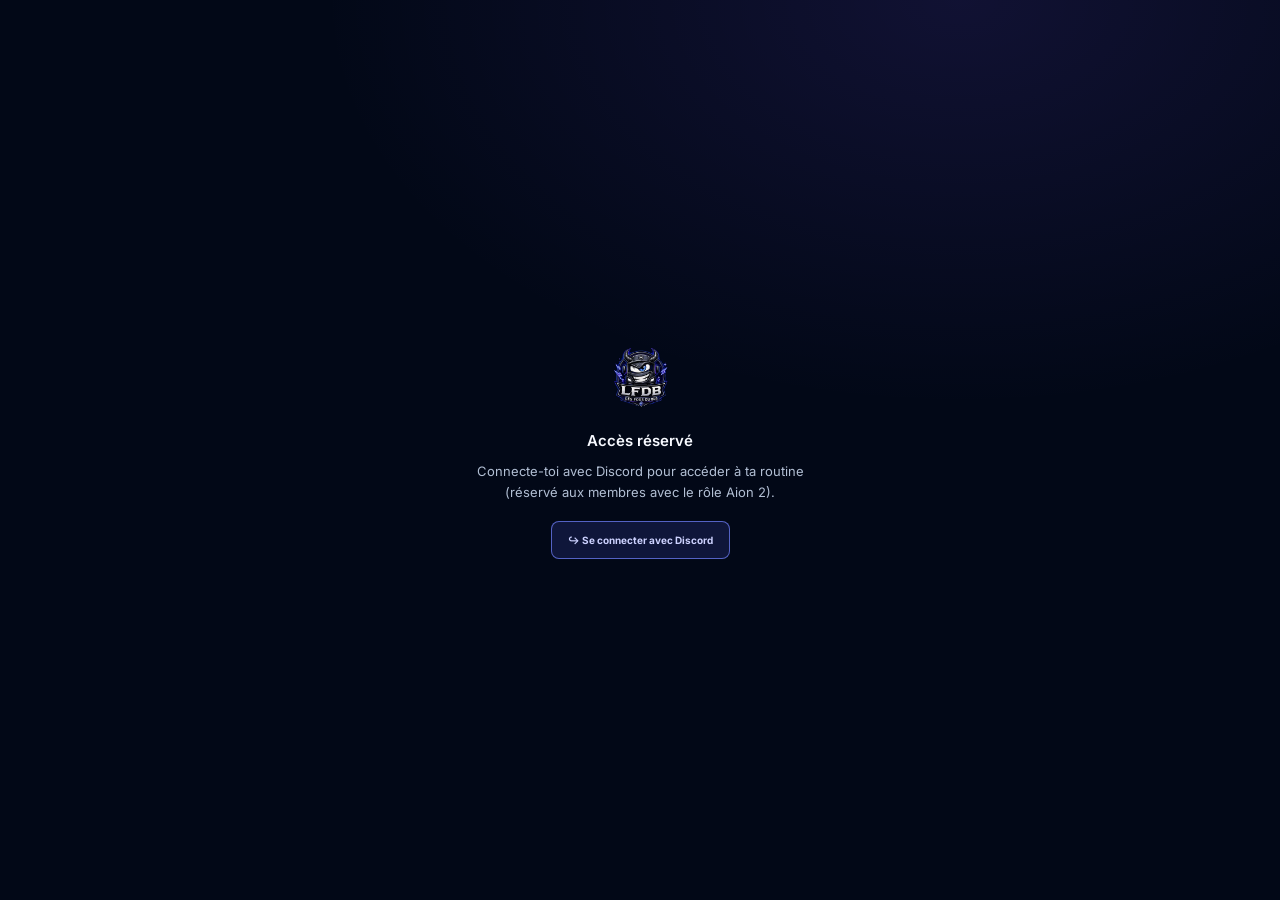
==== abyss-boss.html @ 4e8845ba "Nouvelle page dediee Abyss Boss (minuteurs Reshanta, meme identite visuelle et portail d acces)" ====
<!doctype html>
<html lang="fr">
<head>
<meta charset="utf-8">
<meta name="viewport" content="width=device-width,initial-scale=1">
<title>Abyss Boss — Les Fous du Bus</title>
<link rel="icon" href="./logo.webp">
<link rel="preconnect" href="https://fonts.googleapis.com">
<link rel="preconnect" href="https://fonts.gstatic.com" crossorigin>
<link href="https://fonts.googleapis.com/css2?family=Cinzel:wght@500;600;700&family=Inter:wght@400;500;600;700&family=JetBrains+Mono:wght@500;600&display=swap" rel="stylesheet">
<style>
:root{--bg:#020817;--panel:#07152a;--panel2:#091a32;--line:rgba(82,126,194,.29);--blue:#168bff;--cyan:#13d7ff;--violet:#7c56ff;--green:#00dca3;--red:#ff4d67;--gold:#f5b84b;--text:#f3f6ff;--muted:#96a5c2}
*{box-sizing:border-box}html,body{margin:0;min-height:100%;background:var(--bg);color:var(--text);font-family:Inter,Arial,sans-serif}button{font:inherit;color:inherit}button,a{transition:.16s ease}body{background:radial-gradient(760px 500px at 2% 36%,rgba(102,46,255,.15),transparent 70%),radial-gradient(760px 500px at 98% 36%,rgba(0,177,255,.12),transparent 70%),#020817}body:before{content:"";position:fixed;inset:70px 0 auto;height:500px;pointer-events:none;background:linear-gradient(180deg,rgba(2,8,23,.12),#020817 96%);z-index:0}.topbar{height:70px;position:sticky;top:0;z-index:50;display:flex;align-items:center;padding:0 34px;background:rgba(3,10,23,.96);border-bottom:1px solid rgba(63,113,191,.28);box-shadow:0 12px 34px rgba(0,0,0,.18);backdrop-filter:blur(15px)}.top-brand{display:flex;align-items:center;gap:10px;margin-right:36px;text-decoration:none;color:#fff}.top-brand img{width:54px;height:54px;object-fit:contain;filter:drop-shadow(0 0 10px rgba(19,215,255,.2))}.nav{height:100%;display:flex;align-items:center;gap:5px}.nav a{height:100%;padding:0 17px;display:flex;align-items:center;gap:9px;color:#9eabc2;text-decoration:none;font-size:13px;border-bottom:2px solid transparent}.nav a:hover{color:#fff;background:rgba(22,139,255,.05)}.nav a.active{color:#fff;border-bottom-color:var(--cyan);background:linear-gradient(180deg,transparent,rgba(22,139,255,.1))}.nav-right{margin-left:auto;display:flex;align-items:center;gap:10px}.top-btn{height:36px;padding:0 13px;border:1px solid rgba(82,126,194,.35);border-radius:7px;background:#071326;color:#cbd6e8;text-decoration:none;display:inline-flex;align-items:center;gap:7px;font-size:11px}.top-btn:hover{color:#fff;border-color:rgba(22,139,255,.7)}.top-btn.login{color:#45bfff;border-color:#168bff}.lang{font-size:11px;color:#8996ae;padding-left:8px}.lang b{color:#fff}.page{position:relative;z-index:1;width:min(1125px,calc(100% - 28px));margin:0 auto;padding:10px 0 38px}.hero{text-align:center;padding:0 0 10px}.hero img{width:100px;height:100px;object-fit:contain;display:block;margin:0 auto 0;filter:drop-shadow(0 0 18px rgba(19,215,255,.18))}.hero h1{font:600 clamp(27px,3.2vw,43px)/1.08 Cinzel,serif;letter-spacing:.035em;margin:0;color:#f8f8fb;text-shadow:0 0 24px rgba(48,120,255,.18)}.date{margin-top:14px;color:#27baff;font-size:12px}.tabs{width:min(825px,100%);margin:0 auto 9px;display:grid;grid-template-columns:1fr 1fr;gap:6px}.tab{position:relative;height:50px;border:1px solid var(--line);border-radius:8px 8px 0 0;background:rgba(7,20,43,.78);font:600 14px Cinzel,serif;cursor:pointer}.tab:hover{border-color:rgba(65,151,255,.65)}.tab.active{background:linear-gradient(180deg,rgba(23,108,255,.3),rgba(7,26,57,.88));border-color:rgba(37,129,255,.72);box-shadow:inset 0 -3px 0 var(--cyan),0 0 18px rgba(22,139,255,.12)}.reset-badge{position:absolute;right:84px;top:13px;padding:5px 10px;border:1px solid rgba(82,126,194,.28);border-radius:6px;background:rgba(4,15,34,.58);color:#a8b6cc;font:500 8px JetBrains Mono,monospace}.card{background:linear-gradient(180deg,rgba(7,20,43,.96),rgba(4,14,31,.98));border:1px solid var(--line);border-radius:9px;box-shadow:0 10px 28px rgba(0,0,0,.13)}.progress-card{overflow:hidden;margin-bottom:10px}.progress-line{height:45px;display:grid;grid-template-columns:100px 1fr 100px;gap:15px;align-items:center;padding:0 16px;border-bottom:1px solid rgba(255,255,255,.055)}.progress-line strong{font:600 11px Cinzel,serif}.track,.mini-track{height:8px;overflow:hidden;border-radius:999px;background:#0a1a34;border:1px solid rgba(82,126,194,.2)}.fill{height:100%;border-radius:999px;background:linear-gradient(90deg,#176cff,#13d7ff);box-shadow:0 0 12px rgba(19,215,255,.28)}.progress-value{color:#38c7ff;font:600 12px JetBrains Mono,monospace}.catchup{height:36px;width:100%;padding:0 16px;border:0;background:transparent;display:flex;justify-content:space-between;align-items:center;cursor:pointer;font-size:11px}.catchup:hover{background:rgba(22,139,255,.045)}.catchup-list{display:none;padding:0 16px 12px;color:#96a5c2;font-size:10px}.catchup-list.open{display:block}.controls{display:flex;gap:10px;align-items:center;margin-bottom:11px}.chips,.tools{display:flex;gap:7px;flex-wrap:wrap}.tools{margin-left:auto}.chip,.tool{height:30px;padding:0 12px;border-radius:6px;border:1px solid rgba(82,126,194,.3);background:#071326;color:#aeb9cf;font-size:10px;cursor:pointer}.chip:hover,.chip.active,.tool:hover,.tool.active{color:#fff;border-color:rgba(22,139,255,.7);background:rgba(22,139,255,.14)}.workspace{display:grid;grid-template-columns:minmax(0,1fr);gap:12px}.maincol{min-width:0}.summary-grid{display:grid;grid-template-columns:1fr 1fr;gap:12px;margin-bottom:10px}.summary{padding:12px 16px;min-height:158px}.card-title{font-size:12px;font-weight:700;margin-bottom:8px}.priority-row{height:29px;border-top:1px solid rgba(255,255,255,.055);display:grid;grid-template-columns:14px 1fr auto;align-items:center;gap:7px;font-size:10px;color:#aeb9cf}.dot{width:8px;height:8px;border-radius:50%;background:var(--c)}.priority-row span:last-child{color:#8493ad}.char-row{display:grid;grid-template-columns:65px 1fr auto;gap:10px;align-items:center;margin:8px 0;font-size:10px}.char-row .mini-track{height:6px}.char-row b{font:500 9px JetBrains Mono,monospace;color:#39bfff}.energy{margin-top:9px;padding-top:8px;border-top:1px solid rgba(255,255,255,.055)}.energy-head{display:flex;justify-content:space-between;font-size:10px}.energy-value{margin-top:4px;display:flex;gap:9px;align-items:center;color:#37c5ff;font:500 9px JetBrains Mono,monospace}.energy-value .mini-track{flex:1}.groups{display:flex;flex-direction:column;gap:8px}.task-card{overflow:hidden}.task-head{height:38px;padding:0 14px;display:grid;grid-template-columns:minmax(0,1fr) repeat(4,55px);align-items:center;border-bottom:1px solid rgba(255,255,255,.055)}.task-head h2{font-size:11px;margin:0}.char-label{text-align:center;color:#8d9ab2;font-size:9px}.task-row{min-height:31px;padding:4px 14px;display:grid;grid-template-columns:minmax(0,1fr) repeat(4,55px);align-items:center}.task-row:hover{background:rgba(22,139,255,.04)}.task-name{font-size:10px;color:#d6deed;white-space:nowrap;overflow:hidden;text-overflow:ellipsis}.check{width:18px;height:18px;margin:auto;border:1px solid #62718d;border-radius:50%;background:#061225;display:grid;place-items:center;cursor:pointer;color:transparent;font-size:11px}.check:hover{border-color:var(--cyan)}.check.checked{color:#00ecb5;border-color:#00dca3;background:rgba(0,220,163,.08);box-shadow:0 0 9px rgba(0,220,163,.13)}.check.na{opacity:.18;pointer-events:none}.advice{height:29px;padding:0 14px;border:0;border-top:1px solid rgba(255,255,255,.05);background:transparent;color:#b6c0d2;font-size:10px;cursor:pointer}.aside{display:block;margin-top:12px;text-align:center}.side-card{padding:13px}.side-card h3{font:600 12px Cinzel,serif;margin:0 0 6px}.side-card p{margin:0 0 11px;color:#8493ad;font-size:10px;line-height:1.55}.side-link{height:34px;width:100%;display:flex;align-items:center;justify-content:center;border:1px solid rgba(22,139,255,.65);border-radius:6px;color:#37bfff;text-decoration:none;font-size:10px}.side-link:hover{background:rgba(22,139,255,.12);color:#fff}.side-icon{width:46px;height:46px;margin-bottom:10px;border-radius:50%;display:grid;place-items:center;font-size:23px;background:rgba(22,139,255,.11);border:1px solid rgba(22,139,255,.25);box-shadow:0 0 18px rgba(22,139,255,.1)}.side-icon.violet{color:#b798ff;background:rgba(124,86,255,.12);border-color:rgba(124,86,255,.28)}.reset{width:min(420px,100%);height:49px;border-radius:7px;border:1px solid rgba(255,77,103,.75);background:rgba(255,77,103,.025);color:#ff4d67;font-weight:600;font-size:11px;cursor:pointer}.reset:hover{background:rgba(255,77,103,.09)}.footer{text-align:center;color:#687794;font-size:10px;margin-top:22px;line-height:1.8}.toast{position:fixed;right:18px;bottom:18px;z-index:100;background:#07162d;border:1px solid rgba(67,148,255,.5);border-radius:8px;padding:10px 14px;font-size:11px;opacity:0;transform:translateY(10px);pointer-events:none}.toast.show{opacity:1;transform:none}.compact .task-row{min-height:25px}.hide-done .task-row.done{display:none}
@media(max-width:900px){.topbar{padding:0 14px}.top-brand span,.nav-right .top-btn:not(.login),.lang{display:none}.top-brand{margin-right:8px}.nav a{padding:0 10px}.workspace{grid-template-columns:1fr}.aside{display:grid;grid-template-columns:1fr 1fr}.reset{grid-column:1/-1}.summary-grid{grid-template-columns:1fr}.reset-badge{display:none}}
@media(max-width:580px){.topbar{height:58px}.top-brand img{width:42px;height:42px}.nav a{font-size:10px;padding:0 7px}.top-btn.login{padding:0 9px}.hero{padding-top:8px}.hero img{width:78px;height:78px}.hero h1{font-size:23px}.tabs{gap:4px}.tab{font-size:11px}.progress-line{grid-template-columns:85px 1fr 72px;gap:8px}.controls{align-items:flex-start;flex-direction:column}.tools{margin-left:0}.workspace{display:block}.aside{margin-top:9px}.task-head,.task-row{grid-template-columns:minmax(0,1fr) repeat(4,36px);padding-left:9px;padding-right:9px}.task-name{font-size:9px}.char-label{font-size:8px}}
.reset-badge{min-width:76px;justify-content:center;padding:5px 9px;margin-left:12px;white-space:nowrap;font-family:JetBrains Mono,monospace;font-weight:600}
.tab-title{display:block;text-align:center}.discord-profile-card{min-height:64px}.discord-profile-card .discord-login-btn{width:100%;min-height:38px;border:1px solid rgba(114,130,255,.65);border-radius:8px;background:rgba(88,101,242,.14);color:#cbd0ff;font-weight:600;font-size:11px;cursor:pointer}.discord-profile-card .discord-login-btn:hover{background:rgba(88,101,242,.25);color:#fff}.discord-user-row{width:100%;display:flex;align-items:center;gap:10px}.discord-user-row img{width:40px;height:40px;border-radius:50%;object-fit:cover}.discord-user-copy{min-width:0;flex:1}.discord-user-copy b{display:block;overflow:hidden;text-overflow:ellipsis;white-space:nowrap}.discord-user-copy span{color:#25e4b2}.discord-logout{border:0;background:transparent;color:#ff7186;font-size:9px;cursor:pointer;padding:3px}
/* Bannière continue derrière les onglets */
.app-main .hero{height:270px;min-height:270px;margin:0;padding:50px 24px 0;border:0;border-radius:0;background-position:center 58%;display:flex;flex-direction:column;align-items:center;justify-content:flex-start}.hero:before{background:linear-gradient(90deg,rgba(2,7,18,.58) 0%,rgba(2,7,18,.18) 48%,rgba(2,7,18,.22) 100%)}.hero:after{background:linear-gradient(180deg,rgba(2,7,18,.03) 0%,rgba(2,8,23,.18) 52%,rgba(2,8,23,.76) 82%,#020817 100%)}.hero h1{margin:0;font-size:clamp(34px,3vw,50px)}.hero .date{margin-top:15px}.tabs{position:relative;z-index:3;width:calc(100% - 48px);margin:-94px 24px 26px;padding-bottom:26px}.tab{backdrop-filter:blur(8px)}
@media(max-width:920px){.app-main .hero{height:235px;min-height:235px;padding-top:38px}.tabs{width:calc(100% - 24px);margin:-83px 12px 20px;padding-bottom:20px}.hero h1{font-size:clamp(28px,7vw,38px)}}
/* Onglets plus grands et progression réorganisée */
.app-main .hero{height:305px;min-height:305px}.tabs{margin-top:-128px;padding-bottom:30px;gap:20px}.tab{height:96px;display:flex;flex-direction:column;align-items:center;justify-content:center;gap:9px;font-size:19px;border-radius:12px}.reset-badge{position:static!important;display:flex!important;align-items:center;margin:0!important;transform:none!important;min-width:92px;max-width:none;padding:6px 12px;font-size:11px!important;line-height:1!important}.progress-line{height:100px;display:grid;grid-template-columns:minmax(0,1fr) auto;grid-template-rows:auto auto;column-gap:22px;row-gap:12px;align-content:center;padding:16px 26px}.progress-copy{grid-column:1;grid-row:1;display:flex;align-items:baseline;gap:14px}.progress-copy strong{font-size:16px}.progress-count{display:inline-block;margin:0;color:#9dadc4}.progress-value{grid-column:2;grid-row:1;align-self:center;text-align:right;font-size:28px}.progress-line>.track{grid-column:1/-1;grid-row:2;width:100%;height:11px}.catchup{padding:0 26px}
@media(max-width:920px){.app-main .hero{height:270px;min-height:270px}.tabs{margin-top:-116px;padding-bottom:24px;gap:10px}.tab{height:88px;font-size:16px}.reset-badge{min-width:78px;padding:5px 9px;font-size:10px!important}.progress-line{height:96px;grid-template-columns:1fr auto;padding:14px 16px}.progress-value{font-size:24px!important}}
@media(max-width:520px){.tabs{grid-template-columns:1fr;position:relative;margin-top:-190px}.app-main .hero{height:390px;min-height:390px}.tab{height:78px}.progress-copy{display:block}.progress-count{display:block;margin-top:3px}.progress-line{height:112px}}
/* Ajustements finaux bannière, onglets et timers */
.app-main{position:relative;background-image:linear-gradient(180deg,rgba(2,7,18,.02) 0%,rgba(2,8,23,.18) 58%,rgba(2,8,23,.82) 88%,#020817 100%),linear-gradient(90deg,rgba(2,7,18,.56),rgba(2,7,18,.12) 50%,rgba(2,7,18,.2)),url("./banniere-dashboard.png");background-repeat:no-repeat;background-size:100% 390px;background-position:top center}.app-main .hero{height:330px;min-height:330px;background:none}.tabs{margin-top:-132px;padding-bottom:24px}.tab{height:112px}.tab-title{width:100%;text-align:center}.reset-badge{position:static!important;left:auto!important;right:auto!important;top:auto!important;bottom:auto!important;align-self:center!important;justify-self:center!important;transform:none!important;margin:0 auto!important;width:max-content!important;min-width:92px!important}.sidebar-bottom{display:none}
@media(max-width:920px){.app-main{background-size:auto 350px}.app-main .hero{height:300px;min-height:300px}.tabs{margin-top:-120px}.tab{height:102px}}
@media(max-width:520px){.app-main{background-size:auto 440px}.app-main .hero{height:420px;min-height:420px}.tabs{margin-top:-206px}.tab{height:90px}}
/* Titre de bannière aligné comme sur MCM */
.app-main .hero{position:relative;display:block;padding:0}.routine-hero-content{position:absolute;z-index:2;left:28px;top:27px;display:flex;align-items:flex-start;gap:16px;text-align:left}.routine-hero-badge{width:46px;height:46px;flex:none;border-radius:12px;display:grid;place-items:center;color:#87a5ff;background:rgba(55,94,255,.18);border:1px solid rgba(83,113,255,.25)}.routine-hero-badge svg{width:25px;height:25px}.routine-hero-copy h1{margin:0;font-family:Cinzel,serif;font-size:34px;line-height:1.15;font-weight:600;letter-spacing:.03em;text-transform:uppercase}.routine-hero-copy .date{margin-top:8px;text-align:left;font-size:12px;color:#aeb9cf}
@media(max-width:920px){.routine-hero-content{left:18px;top:20px;gap:12px}.routine-hero-badge{width:42px;height:42px}.routine-hero-copy h1{font-size:27px}}
/* Image de bannière sans déformation ni double couche */
.app-main{background:none}.app-main .hero{background-color:#071125;background-image:url("./banniere-dashboard.png");background-repeat:no-repeat;background-size:cover;background-position:center 58%}.hero:before{background:linear-gradient(90deg,rgba(2,7,18,.58) 0%,rgba(2,7,18,.16) 50%,rgba(2,7,18,.2) 100%)}.hero:after{background:linear-gradient(180deg,rgba(2,7,18,.02) 0%,rgba(2,8,23,.12) 55%,rgba(2,8,23,.7) 86%,#020817 100%)}
/* Positionnement verrouillé */
.app-main .hero{height:390px;min-height:390px}.banner-date{position:absolute;z-index:3;left:50%;top:43%;transform:translate(-50%,-50%);width:max-content;max-width:90%;color:#5bdcff;font-size:22px;font-weight:700;text-align:center;text-shadow:0 2px 12px rgba(0,0,0,.8)}.tabs{margin-top:-180px;padding-bottom:42px}.tab{position:relative;height:118px;padding:0}.tab-content{position:absolute;inset:0;display:flex;flex-direction:column;align-items:center;justify-content:center;gap:11px;text-align:center}.tab-content .tab-title{width:auto;line-height:1.2}.tab-content .reset-badge{position:static!important;inset:auto!important;display:flex!important;align-items:center!important;justify-content:center!important;align-self:center!important;transform:none!important;margin:0!important}.progress-card{overflow:hidden}.progress-line{height:auto;min-height:112px;display:block;padding:20px 26px}.progress-top{display:flex;align-items:center;justify-content:space-between;gap:20px;margin-bottom:15px}.progress-copy{display:flex;align-items:baseline;gap:15px}.progress-top .progress-value{flex:none;margin:0;text-align:right}.progress-track-row{width:100%}.progress-track-row .track{width:100%;height:12px}
@media(max-width:920px){.app-main .hero{height:350px;min-height:350px}.banner-date{top:40%;font-size:18px}.tabs{margin-top:-164px;padding-bottom:34px}.tab{height:108px}.progress-line{min-height:106px;padding:18px}.progress-top{margin-bottom:13px}}
@media(max-width:520px){.app-main .hero{height:465px;min-height:465px}.banner-date{top:31%;font-size:17px}.tabs{margin-top:-222px;padding-bottom:30px}.tab{height:96px}.progress-copy{display:block}.progress-count{display:block}.progress-top{align-items:flex-start}}
/* Proportions compactes de la bannière MCM */
.app-main .hero{height:190px;min-height:190px;background-position:center 58%}.routine-hero-content{top:24px}.banner-date{top:57%;font-size:18px}.tabs{margin-top:-48px;margin-bottom:16px;padding-bottom:0}.tab{height:98px}.progress-line{min-height:98px;padding-top:17px;padding-bottom:17px}.progress-card{margin-bottom:14px}
@media(max-width:920px){.app-main .hero{height:180px;min-height:180px}.routine-hero-content{top:18px}.banner-date{top:56%;font-size:16px}.tabs{margin-top:-38px;margin-bottom:14px;padding-bottom:0}.tab{height:92px}}
@media(max-width:520px){.app-main .hero{height:190px;min-height:190px}.banner-date{top:58%;font-size:15px}.tabs{margin-top:-28px}.tab{height:84px}.progress-line{min-height:102px}}
/* Sélection bleu/violet avec cadre doré */
.tab[data-view="daily"].active{border:2px solid #d9a83e!important;background:linear-gradient(180deg,rgba(23,108,255,.38),rgba(7,26,57,.94))!important;box-shadow:inset 0 -4px 0 #13d7ff,0 0 0 1px rgba(245,184,75,.18),0 0 18px rgba(22,139,255,.13)!important}.tab[data-view="weekly"].active{border:2px solid #d9a83e!important;background:linear-gradient(180deg,rgba(124,86,255,.38),rgba(26,18,61,.94))!important;box-shadow:inset 0 -4px 0 #9b72ff,0 0 0 1px rgba(245,184,75,.18),0 0 18px rgba(124,86,255,.13)!important}
/* Les couleurs restent identiques ; seul le cadre doré indique la sélection */
.tab[data-view="daily"]{color:#e8f8ff!important;background:linear-gradient(180deg,rgba(23,108,255,.38),rgba(7,26,57,.94))!important;border:2px solid rgba(19,215,255,.55)!important;box-shadow:inset 0 -4px 0 #13d7ff,0 0 18px rgba(22,139,255,.13)!important}.tab[data-view="weekly"]{color:#f2edff!important;background:linear-gradient(180deg,rgba(124,86,255,.38),rgba(26,18,61,.94))!important;border:2px solid rgba(155,114,255,.55)!important;box-shadow:inset 0 -4px 0 #9b72ff,0 0 18px rgba(124,86,255,.13)!important}.tab[data-view="daily"].active{border-color:#d9a83e!important;box-shadow:inset 0 -4px 0 #13d7ff,0 0 18px rgba(22,139,255,.13)!important}.tab[data-view="weekly"].active{border-color:#d9a83e!important;box-shadow:inset 0 -4px 0 #9b72ff,0 0 18px rgba(124,86,255,.13)!important}
/* STYLE 3 — Moderne, aéré et lisible */
:root{--modern-bg:#07111f;--modern-panel:#0c1b2f;--modern-panel-2:#0a1729;--modern-line:rgba(103,139,190,.25);--modern-text:#eef3fa;--modern-muted:#9facbf}.app-shell{grid-template-columns:210px minmax(0,1fr)}.mcm-sidebar{padding:18px 13px 15px;background:linear-gradient(180deg,#081525,#06101e);border-right-color:rgba(103,139,190,.22)}.sidebar-brand img{width:112px;height:112px}.sidebar-brand strong{font-size:12px}.sidebar-profile{margin:14px 0 17px;padding:9px}.side-nav a{height:44px;font-size:12px}.side-section{margin-top:15px}.app-main .page{width:calc(100% - 32px);margin:0 16px;padding-bottom:38px}
.app-main .hero{height:215px;min-height:215px;background-position:center 55%;border-bottom:1px solid rgba(79,121,181,.22)}.hero:before{background:linear-gradient(90deg,rgba(3,10,22,.72),rgba(3,10,22,.16) 52%,rgba(3,10,22,.28))}.hero:after{background:linear-gradient(180deg,rgba(2,8,20,.02),rgba(7,17,31,.08) 58%,#07111f 100%)}.routine-hero-content{left:25px;top:25px}.routine-hero-badge{display:none}.routine-hero-copy h1{font-size:37px;letter-spacing:.035em}.routine-hero-copy p{margin:5px 0 0;color:#c0cada;font-size:13px}.banner-date{top:57%;display:flex;flex-direction:column;gap:2px;color:#fff;text-shadow:0 3px 16px rgba(0,0,0,.75)}.banner-weekday{color:#e2c77d;font:600 15px Cinzel,serif;letter-spacing:.09em;text-transform:uppercase}.banner-full-date{font:600 35px Cinzel,serif;letter-spacing:.035em}
.tabs{width:100%;margin:0 0 14px;padding:0;gap:12px}.tab{height:94px;border-radius:9px;font-size:18px}.tab[data-view="daily"]{background:linear-gradient(145deg,#0a3963,#09213c)!important}.tab[data-view="weekly"]{background:linear-gradient(145deg,#28204d,#141a35)!important}.reset-badge{background:rgba(3,12,28,.42)!important;border-radius:999px!important;border-width:1px!important}
.progress-card{border-radius:9px;margin-bottom:14px;background:linear-gradient(145deg,#0d1d31,#091728)}.progress-line{min-height:88px;padding:17px 22px}.progress-top{margin-bottom:11px}.progress-copy strong{font-size:15px}.progress-count{color:#aeb9ca}.progress-value{font-size:28px}.progress-track-row .track{height:9px}.controls{padding:0 2px;margin-bottom:14px}.chip,.tool{height:39px;border-radius:7px}
.profiles{grid-template-columns:repeat(auto-fit,minmax(250px,1fr));gap:12px;margin-bottom:14px}.profile-card{min-height:120px;padding:13px;background:linear-gradient(145deg,#0d1f34,#0a1729);border-radius:9px}.class-banner{width:64px;height:64px}.profile-top{margin-bottom:8px}.add-alt-card{min-height:120px;border-radius:9px}.summary-grid{gap:12px;margin-bottom:14px}.summary{min-height:176px;padding:16px 18px;border-radius:9px}.card-title{font-size:15px}.priority-row{height:36px}.char-row{margin:11px 0}
.energy-card{padding:17px 18px;margin-bottom:14px;border-radius:9px;background:linear-gradient(145deg,#101c30,#0a1729)}.energy-grid{grid-template-columns:repeat(auto-fit,minmax(235px,1fr));gap:10px}.energy-row{padding:12px;border-radius:8px}.groups{grid-template-columns:repeat(3,minmax(0,1fr));gap:12px}.task-card{border-radius:9px}.task-card .task-head{min-height:58px;padding:0 16px}.task-head h2{font-size:14px}.quest-progress{min-height:98px;padding:12px}.quest-character-grid{gap:7px}.quest-character{min-height:40px;border-radius:7px}.footer{margin-top:22px}
@media(min-width:1550px){.app-shell{grid-template-columns:220px minmax(0,1fr)}.app-main .page{width:calc(100% - 44px);margin:0 22px}.profiles{grid-template-columns:repeat(auto-fit,minmax(275px,1fr))}}
@media(max-width:1250px){.groups{grid-template-columns:repeat(2,minmax(0,1fr))}}
@media(max-width:920px){.app-shell{display:block}.app-main .page{width:calc(100% - 20px);margin:0 auto}.app-main .hero{height:190px;min-height:190px}.routine-hero-content{left:18px;top:19px}.routine-hero-copy h1{font-size:29px}.banner-full-date{font-size:27px}.tabs{margin-top:0}.groups{grid-template-columns:repeat(2,minmax(0,1fr))}}
@media(max-width:650px){.tabs,.groups{grid-template-columns:1fr}.app-main .hero{height:180px;min-height:180px}.routine-hero-copy p{display:none}.banner-date{top:64%}.banner-weekday{font-size:11px}.banner-full-date{font-size:20px}.tab{height:82px}.summary-grid{grid-template-columns:1fr}.quest-character-grid{grid-template-columns:1fr}}
/* Onglets fidèles au rendu moderne choisi */
.tabs{display:grid!important;grid-template-columns:repeat(2,minmax(0,1fr))!important;gap:12px!important}.tabs .tab{position:relative!important;height:96px!important;padding:0!important;overflow:hidden!important;border-radius:9px!important;transition:border-color .18s ease,transform .18s ease!important}.tabs .tab:hover{transform:translateY(-1px)}.tabs .tab[data-view="daily"]{color:#eaf8ff!important;background:radial-gradient(420px 130px at 18% 30%,rgba(22,139,255,.22),transparent 72%),linear-gradient(135deg,#0a2b4d,#0a1b32 72%)!important;border:1px solid rgba(40,170,225,.58)!important;box-shadow:none!important}.tabs .tab[data-view="weekly"]{color:#eee9fb!important;background:radial-gradient(420px 130px at 18% 30%,rgba(124,86,255,.2),transparent 72%),linear-gradient(135deg,#211b43,#11172d 72%)!important;border:1px solid rgba(139,108,210,.5)!important;box-shadow:none!important}.tabs .tab-content{position:absolute!important;inset:0!important;display:flex!important;flex-direction:column!important;align-items:center!important;justify-content:center!important;gap:10px!important;text-align:center!important}.tabs .tab-title{font:600 19px/1.2 Cinzel,serif!important;letter-spacing:.025em!important}.tabs .reset-badge{position:static!important;inset:auto!important;width:auto!important;min-width:105px!important;height:27px!important;margin:0!important;padding:0 13px!important;display:inline-flex!important;align-items:center!important;justify-content:center!important;gap:7px!important;border-radius:999px!important;font:600 11px/1 JetBrains Mono,monospace!important;transform:none!important}.tabs .reset-badge:before{content:"◷";font:700 13px/1 Inter,sans-serif}.tabs .tab[data-view="daily"] .reset-badge{color:#6edcff!important;background:rgba(19,215,255,.09)!important;border:1px solid rgba(19,215,255,.34)!important}.tabs .tab[data-view="weekly"] .reset-badge{color:#c5aeff!important;background:rgba(155,114,255,.1)!important;border:1px solid rgba(155,114,255,.32)!important}.tabs .tab.active{border:2px solid #d9a83e!important;box-shadow:0 0 0 1px rgba(217,168,62,.12),0 8px 20px rgba(0,0,0,.12)!important}.tabs .tab:before{display:none!important}
@media(max-width:650px){.tabs{grid-template-columns:1fr!important}.tabs .tab{height:88px!important}}
/* Odyle remplace À faire maintenant */
.summary-grid{align-items:stretch}.summary-grid>.energy-card,.summary-grid>.summary{height:100%;min-height:190px;margin:0}.summary-grid>.energy-card{padding:16px 18px}.summary-grid>.energy-card .energy-card-head{margin-bottom:12px}.summary-grid>.energy-card .energy-grid{grid-template-columns:repeat(2,minmax(0,1fr));gap:8px}.summary-grid>.energy-card .energy-row{padding:9px 10px}.summary-grid>.energy-card .energy-total{margin-top:9px;padding-top:8px}
@media(max-width:760px){.summary-grid>.energy-card .energy-grid{grid-template-columns:1fr}}
/* Hauteurs finales synchronisées */
.character-panel .profile-card{height:104px!important;min-height:104px!important}.character-summary .char-row{height:104px!important;min-height:104px!important;padding:19px 4px!important;row-gap:10px!important}
/* En-tête personnages et progression inspirée d'Odyle */
.character-panel-head{align-items:flex-start!important}.panel-head-actions{display:flex;flex-direction:column;align-items:flex-end;gap:5px;margin-left:auto}.panel-head-actions span{line-height:1.2}.panel-head-actions .panel-add-alt{height:25px;margin:0;padding:0 8px;font-size:9px}.character-filters{margin-top:-4px}.character-summary #charProgress{padding-right:7px}.character-summary .char-row{position:relative;padding:13px 4px!important;grid-template-rows:auto 14px!important;align-content:center;border-bottom:1px solid rgba(111,143,188,.16)!important;background:transparent!important}.character-summary .char-row:first-child{border-top:1px solid rgba(111,143,188,.16)!important}.character-summary .char-row>span{font-size:12px!important;color:var(--class,#dce6fb)}.character-summary .char-row>b{font-size:11px!important}.character-summary .char-row>.mini-track{height:14px!important;background:#09182c;border:1px solid rgba(82,126,194,.28);box-shadow:inset 0 1px 3px rgba(0,0,0,.35)}.character-summary .char-row>.mini-track .fill{border-radius:999px;box-shadow:0 0 10px color-mix(in srgb,currentColor 24%,transparent)}
/* Trois personnages et trois progressions visibles */
.character-panel .profile-card{height:80px!important;min-height:80px!important;padding:8px 34px 8px 8px!important;display:grid;grid-template-columns:minmax(0,1.45fr) minmax(82px,.75fr);align-items:center;gap:9px}.character-panel .profile-top{display:grid!important;grid-template-columns:38px minmax(0,1fr);gap:8px;margin:0!important;padding:0!important}.character-panel .class-banner{width:36px;height:36px}.character-panel .profile-name{font-size:10px;margin-bottom:3px}.character-panel .character-name{height:27px;font-size:9px}.character-panel .profile-selects{max-width:none;padding:0!important}.character-panel .profile-class{height:29px;font-size:9px}.character-panel .remove-alt{right:4px!important}.character-summary .char-row{height:80px!important;min-height:80px!important;padding:12px 4px!important;grid-template-rows:auto 14px!important;row-gap:8px!important}.character-panel .profiles,.character-summary #charProgress{top:132px;bottom:16px}.character-panel .profiles{height:auto!important;max-height:none!important}.character-summary #charProgress{height:auto!important;max-height:none!important}@media(max-width:1100px) and (min-width:901px){.character-panel .profile-card{grid-template-columns:minmax(0,1fr) minmax(72px,.65fr);gap:6px}.character-panel .class-banner{width:32px;height:32px}.character-panel .profile-top{grid-template-columns:34px minmax(0,1fr)}}@media(max-width:900px){.character-panel .profile-card,.character-summary .char-row{height:80px!important;min-height:80px!important}}
</style>
<style id="readability-fix">
:root{--panel:#091a32;--panel2:#0c203d;--line:rgba(111,151,214,.38);--text:#f7f9ff;--muted:#b2bfd4}
body{font-size:14px;line-height:1.5;background:radial-gradient(1100px 700px at 75% 0%,rgba(111,67,255,.12),transparent 58%),#020817;background-attachment:fixed}
body:before{background:none}
.topbar{background:rgba(4,13,29,.98)}
.nav a{font-size:14px}.top-btn{font-size:12px}.page{width:min(1180px,calc(100% - 32px));padding-top:16px}
.hero{padding-bottom:16px}.hero h1{font-size:clamp(30px,3.2vw,44px)}.date{font-size:14px;color:#67ccff}
.tab{height:54px;font-size:16px}.reset-badge{font-size:10px;right:42px}
.card{background:linear-gradient(180deg,rgba(10,28,54,.98),rgba(6,19,39,.99));border-color:rgba(111,151,214,.38);box-shadow:0 9px 24px rgba(0,0,0,.11)}
.progress-line{height:54px;grid-template-columns:125px 1fr 120px;padding:0 19px}.progress-line strong{font-size:14px}.progress-value{font-size:14px}.track{height:10px}.catchup{height:43px;padding:0 19px;font-size:13px}.catchup-list{font-size:12px;line-height:1.6}
.controls{margin:14px 0;gap:12px}.chip,.tool{height:38px;padding:0 15px;font-size:12px;border-color:rgba(111,151,214,.4)}
.summary-grid{gap:14px;margin-bottom:14px}.summary{padding:17px 19px;min-height:185px}.card-title{font-size:15px;margin-bottom:11px}.priority-row{height:35px;font-size:12px}.char-row{grid-template-columns:78px 1fr auto;gap:12px;margin:11px 0;font-size:12px}.char-row b{font-size:11px}.char-row .mini-track{height:8px}.energy{margin-top:12px;padding-top:11px}.energy-head{font-size:12px}.energy-value{font-size:11px}
.groups{gap:12px}.task-head{height:48px;padding:0 18px;grid-template-columns:minmax(0,1fr) repeat(4,66px)}.task-head h2{font-size:14px}.char-label{font-size:11px;color:#b3c0d4}.task-row{min-height:43px;padding:6px 18px;grid-template-columns:minmax(0,1fr) repeat(4,66px);border-top:1px solid rgba(255,255,255,.065)}.task-name{font-size:13px;color:#e5eaf4}.check{width:24px;height:24px;font-size:14px;border-width:1.5px}.advice{height:39px;padding:0 18px;font-size:12px;color:#c3cede}
.aside{margin-top:18px}.reset{height:54px;font-size:13px}.footer{font-size:12px;color:#8998b2;margin-top:28px}
.compact .task-row{min-height:35px}
@media(max-width:580px){.page{width:min(100% - 20px,1180px)}.nav a{font-size:11px}.top-btn.login{font-size:10px}.hero h1{font-size:25px}.tab{font-size:13px}.progress-line{grid-template-columns:95px 1fr 86px;padding:0 11px}.progress-line strong,.progress-value{font-size:11px}.task-head,.task-row{grid-template-columns:minmax(0,1fr) repeat(4,42px);padding-left:11px;padding-right:11px}.task-name{font-size:11px}.char-label{font-size:9px}.check{width:22px;height:22px}}
</style>
<style id="timer-tabs-fix">
.tab{height:68px!important;padding:9px 12px 29px!important;display:flex!important;align-items:center!important;justify-content:center!important;overflow:visible!important}
.reset-badge{left:50%!important;right:auto!important;top:auto!important;bottom:7px!important;transform:translateX(-50%)!important;display:block;max-width:calc(100% - 24px);overflow:hidden;text-overflow:ellipsis;white-space:nowrap;font-size:9px!important;line-height:1.2}
@media(max-width:900px){.tab{height:54px!important;padding:0 10px!important}.reset-badge{display:none!important}}
</style>
<style id="class-colors">
.profiles{display:grid;grid-template-columns:repeat(auto-fit,minmax(210px,1fr));gap:10px;margin:0 0 10px}.profile-card{--class:#168bff;position:relative;overflow:hidden;padding:11px 12px;background:linear-gradient(135deg,color-mix(in srgb,var(--class) 10%,#091a32),#061327 70%);border:1px solid color-mix(in srgb,var(--class) 48%,rgba(82,126,194,.35));border-radius:9px;box-shadow:inset 3px 0 0 var(--class),0 7px 18px rgba(0,0,0,.1)}.profile-card:after{content:"";position:absolute;width:70px;height:70px;right:-24px;bottom:-35px;border-radius:50%;background:var(--class);filter:blur(25px);opacity:.13;pointer-events:none}.profile-top{position:relative;z-index:1;display:flex;align-items:center;gap:10px;margin-bottom:9px}.class-banner{width:62px;height:62px;object-fit:contain;flex:none;filter:drop-shadow(0 0 10px var(--class))}.profile-copy{flex:1;min-width:0}.profile-name{color:#f5f8ff;font:600 12px Cinzel,serif;margin-bottom:5px}.character-name{width:100%;height:31px;padding:0 8px;color:#fff;background:rgba(4,15,33,.85);border:1px solid color-mix(in srgb,var(--class) 50%,#385174);border-radius:6px;font-size:11px;outline:0}.character-name::placeholder{color:#7787a2}.character-name:focus{border-color:var(--class);box-shadow:0 0 0 3px color-mix(in srgb,var(--class) 18%,transparent)}.remove-alt{width:28px;height:28px;border-radius:7px;border:1px solid rgba(255,77,103,.35);background:rgba(255,77,103,.06);color:#ff7489;cursor:pointer}.remove-alt:hover{border-color:#ff4d67;background:rgba(255,77,103,.13)}.profile-selects{position:relative;z-index:1}.profile-class{width:100%;min-width:0;height:34px;padding:0 7px;color:#e8effc;background:#07162d;border:1px solid color-mix(in srgb,var(--class) 55%,#385174);border-radius:7px;font-size:10px;outline:0}.profile-class:focus{border-color:var(--class);box-shadow:0 0 0 3px color-mix(in srgb,var(--class) 18%,transparent)}.profiles-actions{display:flex;justify-content:flex-end;margin:0 0 15px}.add-alt{height:36px;padding:0 14px;border-radius:7px;border:1px solid rgba(0,220,163,.5);background:rgba(0,220,163,.07);color:#40e9ba;font-size:11px;cursor:pointer}.add-alt:hover{background:rgba(0,220,163,.14);border-color:#00dca3;color:#fff}
.task-head .char-label{font-weight:700}.class-dot{display:inline-block;width:7px;height:7px;margin-right:5px;border-radius:50%;background:var(--class);box-shadow:0 0 7px var(--class)}
.task-card{overflow-x:auto}.task-head,.task-row{grid-template-columns:minmax(260px,1fr) repeat(var(--char-count,4),66px);min-width:calc(300px + var(--char-count,4) * 66px)}
@media(max-width:780px){.profiles{grid-template-columns:repeat(2,minmax(0,1fr))}}@media(max-width:520px){.profiles{grid-template-columns:1fr}.task-head,.task-row{grid-template-columns:minmax(210px,1fr) repeat(var(--char-count,4),46px);min-width:calc(230px + var(--char-count,4) * 46px)}}
</style>
<style id="period-colors">
.tab[data-view="daily"]{border-color:rgba(19,215,255,.38)!important}.tab[data-view="daily"].active{color:#dffaff!important;background:linear-gradient(180deg,rgba(22,139,255,.38),rgba(5,30,65,.94))!important;border-color:#13d7ff!important;box-shadow:inset 0 -3px 0 #13d7ff,0 0 20px rgba(19,215,255,.17)!important}.tab[data-view="daily"] .reset-badge{color:#72e5ff!important;border-color:rgba(19,215,255,.4)!important;background:rgba(19,215,255,.08)!important}
.tab[data-view="weekly"]{border-color:rgba(124,86,255,.42)!important}.tab[data-view="weekly"].active{color:#f0eaff!important;background:linear-gradient(180deg,rgba(124,86,255,.4),rgba(35,20,77,.94))!important;border-color:#9b72ff!important;box-shadow:inset 0 -3px 0 #a986ff,0 0 20px rgba(124,86,255,.2)!important}.tab[data-view="weekly"] .reset-badge{color:#d0baff!important;border-color:rgba(155,114,255,.45)!important;background:rgba(124,86,255,.09)!important}
</style>
<style id="approved-pro-layout">
.page{width:min(1340px,calc(100% - 34px))}.hero img{width:82px;height:82px}.hero h1{font-size:clamp(29px,3vw,40px)}
.tabs{width:min(900px,100%);gap:18px}.tab{border-radius:8px!important}
.progress-line{height:70px;grid-template-columns:150px 92px minmax(0,1fr);gap:18px}.progress-copy{grid-column:1;display:flex;flex-direction:column;gap:4px}.progress-copy strong{font-size:14px}.progress-count{color:#93a5bf;font:500 11px JetBrains Mono,monospace}.progress-value{grid-column:2;grid-row:1;font-size:32px!important;line-height:1;color:#43c9ff!important;white-space:nowrap}.progress-track,.progress-line>.track{grid-column:3;grid-row:1;height:12px!important}
.profiles{grid-template-columns:repeat(auto-fit,minmax(190px,1fr));margin-bottom:15px}.profile-card{min-height:92px;padding:10px 12px}.class-logo{width:48px;height:48px}.profile-name{font-size:14px}.profile-class{height:32px;font-size:12px}.profiles-actions{display:none!important}.add-alt-card{min-height:92px;border:1px dashed rgba(84,180,255,.48);border-radius:9px;background:rgba(7,20,43,.58);color:#54cfff;font-size:13px;font-weight:600;cursor:pointer}.add-alt-card:hover{border-color:#13d7ff;background:rgba(19,215,255,.08);color:#fff}
.summary{min-height:150px}.energy-card{display:block;padding:14px 18px;margin:0 0 12px}.energy-card-head{display:flex;align-items:center;justify-content:space-between;gap:14px;margin-bottom:12px}.energy-title{font:600 14px Cinzel,serif}.energy-cap{display:flex;align-items:center;gap:8px;color:#9fb0c8;font-size:11px}.energy-cap-input{width:76px;height:30px;padding:0 8px;text-align:center;border:1px solid rgba(19,215,255,.45);border-radius:6px;background:#07162d;color:#fff;font:600 11px JetBrains Mono,monospace;outline:0}.energy-input::-webkit-inner-spin-button,.energy-input::-webkit-outer-spin-button,.energy-cap-input::-webkit-inner-spin-button,.energy-cap-input::-webkit-outer-spin-button{-webkit-appearance:none;margin:0}.energy-input,.energy-cap-input{-moz-appearance:textfield;appearance:textfield}.energy-grid{display:grid;grid-template-columns:repeat(auto-fit,minmax(230px,1fr));gap:10px}.energy-row{--class:#168bff;padding:10px 11px;border:1px solid color-mix(in srgb,var(--class) 35%,rgba(82,126,194,.25));border-radius:8px;background:color-mix(in srgb,var(--class) 5%,#061327)}.energy-row-top{display:flex;align-items:center;justify-content:space-between;gap:10px;margin-bottom:8px}.energy-character{font-weight:700;font-size:11px;color:var(--class)}.energy-number-wrap{display:flex;align-items:center;gap:5px}.energy-input{width:68px;height:30px;padding:0 7px;text-align:right;border:1px solid color-mix(in srgb,var(--class) 50%,#385174);border-radius:6px;background:#07162d;color:#fff;font:600 11px JetBrains Mono,monospace;outline:0}.energy-input:focus{border-color:var(--class);box-shadow:0 0 0 3px color-mix(in srgb,var(--class) 16%,transparent)}.energy-max{color:#8797b0;font:500 9px JetBrains Mono,monospace}.energy-range{width:100%;height:5px;accent-color:var(--class);cursor:pointer}.energy-status{margin-top:5px;color:#8192ab;font-size:9px}.energy-total{margin-top:11px;padding-top:10px;border-top:1px solid rgba(255,255,255,.06);display:flex;justify-content:flex-end;gap:8px;color:#9cadc4;font-size:11px}.energy-total b{color:#5bd6ff;font-family:JetBrains Mono,monospace}
.hero{position:relative;isolation:isolate;min-height:210px;margin:0 0 18px;padding:22px 16px 16px;overflow:hidden;border:1px solid rgba(56,105,183,.3);border-top:0;border-radius:0 0 14px 14px;background-color:#071125;background-image:url("./banniere-dashboard.png");background-repeat:no-repeat;background-size:cover;background-position:center 58%;box-shadow:0 18px 40px rgba(0,0,0,.2)}.hero:before{content:"";position:absolute;z-index:-2;inset:0;background:linear-gradient(90deg,rgba(2,7,18,.64),rgba(2,7,18,.2) 50%,rgba(2,7,18,.28))}.hero:after{content:"";position:absolute;z-index:-1;inset:0;background:linear-gradient(180deg,rgba(2,7,18,.02),rgba(2,8,23,.28) 62%,#020817 100%)}.hero img,.hero h1,.hero .date{position:relative;z-index:1}.hero h1{text-shadow:0 3px 18px #000,0 0 28px rgba(48,120,255,.4)}
.task-heading{min-width:0;padding:9px 0;display:flex;align-items:center;gap:11px}.task-heading h2{margin:0}.task-card .task-head{height:auto;min-height:66px}.energy-title-wrap{display:flex;align-items:center;gap:13px;min-width:0}.check.multi{width:44px;border-radius:999px;color:#aebbd0;font:600 9px JetBrains Mono,monospace}.check.multi.checked{color:var(--class)!important}
.task-card.has-art{position:relative;isolation:isolate;background-image:radial-gradient(circle at 91% 50%,rgba(57,142,255,.16),transparent 25%),linear-gradient(180deg,rgba(7,20,43,.96),rgba(4,14,31,.96))!important}.task-card.has-art:after{content:"";position:absolute;z-index:0;right:16px;top:50%;width:88px;height:88px;transform:translateY(-50%);background-image:var(--quest-image);background-repeat:no-repeat;background-position:center;background-size:contain;opacity:.55;filter:saturate(1.25) contrast(1.12) drop-shadow(0 0 10px rgba(75,170,255,.42));pointer-events:none}.task-card.has-art .task-head,.task-card.has-art .task-row{position:relative;z-index:1;padding-right:76px}.energy-card{isolation:isolate;background-image:radial-gradient(circle at 91% 48%,rgba(245,184,75,.18),transparent 30%),linear-gradient(180deg,rgba(7,20,43,.96),rgba(4,14,31,.96))!important}.energy-card:after{content:"";position:absolute;z-index:0;right:22px;top:50%;width:145px;height:145px;transform:translateY(-50%);background:url('./odyle.png') center/contain no-repeat;opacity:.34;filter:saturate(1.12) contrast(1.08) drop-shadow(0 0 14px rgba(245,184,75,.42));pointer-events:none}.energy-card>*{position:relative;z-index:1}.energy-card-head,.energy-grid,.energy-total{padding-right:68px}@media(max-width:650px){.task-card.has-art:after{width:72px;height:72px;right:7px;opacity:.46}.task-card.has-art .task-head,.task-card.has-art .task-row{padding-right:50px}.energy-card:after{width:112px;height:112px;right:5px;opacity:.24}.energy-card-head,.energy-grid,.energy-total{padding-right:28px}}
.summary-grid>.energy-card .energy-grid{display:block}.summary-grid>.energy-card .energy-row{display:grid;grid-template-columns:minmax(105px,.65fr) minmax(130px,1.35fr) auto;grid-template-rows:auto auto;column-gap:16px;row-gap:4px;align-items:center;margin:0;padding:11px 0;border:0;border-bottom:1px solid rgba(130,157,197,.16);border-radius:0;background:transparent}.summary-grid>.energy-card .energy-row:first-child{border-top:1px solid rgba(130,157,197,.16)}.energy-row-top{display:contents}.energy-character{grid-column:1;grid-row:1/3}.energy-range{grid-column:2;grid-row:1;height:7px}.energy-status{grid-column:2;grid-row:2;margin:0}.energy-number-wrap{grid-column:3;grid-row:1/3}.energy-total{margin-top:7px!important;border-top:0!important}.energy-card:after{opacity:.2}@media(max-width:650px){.summary-grid>.energy-card .energy-row{grid-template-columns:minmax(80px,.7fr) minmax(90px,1.3fr);column-gap:10px}.energy-number-wrap{grid-column:2;grid-row:2;justify-self:end}.energy-status{grid-column:1;grid-row:2;font-size:9px}.energy-character{grid-row:1}.energy-card-head{align-items:flex-start;flex-direction:column}.energy-card:after{opacity:.12}}
/* Couleurs des grandes catégories */
.progress-card{border-color:rgba(36,224,170,.5);background:linear-gradient(135deg,rgba(5,47,49,.96),rgba(5,24,45,.98) 62%);box-shadow:inset 4px 0 0 #23d9a5,0 10px 28px rgba(0,0,0,.16),0 0 24px rgba(35,217,165,.07)}.progress-card .progress-line strong{color:#7cf2d0}.progress-card .track{border-color:rgba(35,217,165,.32)}.progress-card .fill{background:linear-gradient(90deg,#11b98c,#24e0aa,#20c9ff);box-shadow:0 0 14px rgba(36,224,170,.38)}.progress-card .progress-value{color:#6df0cb}.progress-card .catchup{color:#bcebdd}
.energy-card{border-color:rgba(245,184,75,.5);background:radial-gradient(520px 180px at 92% 0%,rgba(245,184,75,.11),transparent 65%),linear-gradient(135deg,rgba(45,31,10,.96),rgba(7,20,40,.98) 65%);box-shadow:inset 4px 0 0 #f5b84b,0 10px 28px rgba(0,0,0,.16),0 0 24px rgba(245,184,75,.07)}.energy-title{color:#ffd77c}.energy-cap-input{border-color:rgba(245,184,75,.6);box-shadow:0 0 12px rgba(245,184,75,.08)}.energy-total b{color:#ffd064}.energy-row{background:linear-gradient(135deg,color-mix(in srgb,var(--class) 7%,#10192b),rgba(42,29,9,.58));border-color:color-mix(in srgb,var(--class) 30%,rgba(245,184,75,.3))}
body[data-view="daily"] .task-card{border-color:rgba(19,215,255,.4);background:linear-gradient(135deg,rgba(5,35,59,.97),rgba(5,17,36,.98) 68%);box-shadow:inset 3px 0 0 #13d7ff,0 9px 24px rgba(0,0,0,.13)}body[data-view="daily"] .task-head{background:linear-gradient(90deg,rgba(19,215,255,.1),transparent)}body[data-view="daily"] .task-head h2:before{color:#13d7ff}
body[data-view="weekly"] .task-card{border-color:rgba(155,114,255,.45);background:linear-gradient(135deg,rgba(31,20,67,.97),rgba(7,16,36,.98) 68%);box-shadow:inset 3px 0 0 #9b72ff,0 9px 24px rgba(0,0,0,.13)}body[data-view="weekly"] .task-head{background:linear-gradient(90deg,rgba(155,114,255,.12),transparent)}body[data-view="weekly"] .task-head h2:before{color:#ad8cff}
/* Thème final : surfaces MCM sobres et accents lumineux */
.card,.summary,.profile-card,.task-card,.progress-card,.energy-card{background:linear-gradient(145deg,rgba(9,25,50,.97),rgba(5,16,34,.99) 72%);border-color:rgba(88,132,198,.32);box-shadow:0 12px 28px rgba(0,0,0,.18)}
.tabs{gap:12px;margin-bottom:13px}.tab{height:60px;border-radius:11px;background:linear-gradient(145deg,rgba(10,27,53,.95),rgba(6,18,38,.98));color:#aebbd1;overflow:hidden}.tab:before{content:"";position:absolute;left:0;right:0;bottom:0;height:3px;opacity:.45}.tab[data-view="daily"]:before{background:#20bfff}.tab[data-view="weekly"]:before{background:#8b6cff}.tab[data-view="daily"].active{color:#e8f8ff;background:linear-gradient(145deg,rgba(10,37,70,.98),rgba(6,20,42,.99))!important;border-color:rgba(32,191,255,.65)!important;box-shadow:0 10px 24px rgba(0,0,0,.16),inset 0 -3px 0 #20bfff!important}.tab[data-view="weekly"].active{color:#f2edff;background:linear-gradient(145deg,rgba(31,24,65,.98),rgba(12,18,42,.99))!important;border-color:rgba(139,108,255,.62)!important;box-shadow:0 10px 24px rgba(0,0,0,.16),inset 0 -3px 0 #8b6cff!important}.reset-badge{position:static;display:inline-flex;margin-left:14px;vertical-align:2px;background:rgba(3,12,28,.64)}
.progress-card{position:relative;overflow:hidden;border-color:rgba(55,187,157,.35);background:linear-gradient(145deg,rgba(8,29,47,.98),rgba(5,17,35,.99) 70%);box-shadow:0 12px 28px rgba(0,0,0,.18)}.progress-card:before{content:"";position:absolute;inset:0 auto 0 0;width:3px;background:linear-gradient(180deg,#27e0b2,#19a9ce)}.progress-card .progress-line strong{color:#dce9f7}.progress-card .progress-value{color:#42dcb6}.progress-card .fill{background:linear-gradient(90deg,#20b98f,#20bfff);box-shadow:0 0 11px rgba(32,191,255,.25)}.progress-card .catchup{color:#aab8cd}
.energy-card{position:relative;overflow:hidden;border-color:rgba(205,159,76,.34);background:linear-gradient(145deg,rgba(28,27,30,.98),rgba(6,17,35,.99) 72%);box-shadow:0 12px 28px rgba(0,0,0,.18)}.energy-card:before{content:"";position:absolute;inset:0 auto 0 0;width:3px;background:linear-gradient(180deg,#f1bd58,#b7832f)}.energy-title{color:#f2f5fb}.energy-title:first-letter{color:#f1bd58}.energy-cap{color:#aeb8c9}.energy-cap-input{background:#09182d;border-color:rgba(205,159,76,.42);box-shadow:none}.energy-total b{color:#e8bb66}.energy-row{background:linear-gradient(145deg,rgba(9,23,44,.9),rgba(6,17,34,.94));border-color:color-mix(in srgb,var(--class) 30%,rgba(84,123,183,.28))}
body[data-view="daily"] .task-card,body[data-view="weekly"] .task-card{position:relative;background:linear-gradient(145deg,rgba(9,25,49,.97),rgba(5,16,34,.99) 72%);box-shadow:0 10px 25px rgba(0,0,0,.16);overflow:hidden}body[data-view="daily"] .task-card{border-color:rgba(32,165,224,.32)}body[data-view="weekly"] .task-card{border-color:rgba(129,99,210,.34)}body[data-view="daily"] .task-card:before,body[data-view="weekly"] .task-card:before{content:"";position:absolute;inset:0 auto 0 0;width:3px}body[data-view="daily"] .task-card:before{background:#20bfff}body[data-view="weekly"] .task-card:before{background:#8b6cff}body[data-view="daily"] .task-head,body[data-view="weekly"] .task-head{background:rgba(255,255,255,.018)}body[data-view="daily"] .task-head h2,body[data-view="weekly"] .task-head h2{color:#e8eef9}body[data-view="daily"] .task-head h2:before{color:#20bfff}body[data-view="weekly"] .task-head h2:before{color:#9b7cff}
.task-row{border-top:1px solid rgba(255,255,255,.035)}.task-row:hover{background:rgba(255,255,255,.025)}.check{background:#07162a;border-color:#52637e}.summary{border-color:rgba(85,125,186,.26)}.summary .card-title{color:#e8eef8}.priority-row,.char-row{color:#aab6ca}
/* Navigation latérale MCM */
.app-shell{min-height:100vh;display:grid;grid-template-columns:280px minmax(0,1fr)}.mcm-sidebar{position:sticky;top:0;height:100vh;z-index:60;padding:18px 16px 16px;display:flex;flex-direction:column;background:linear-gradient(180deg,rgba(4,14,31,.995),rgba(2,10,24,.998));border-right:1px solid rgba(61,111,190,.3);box-shadow:12px 0 34px rgba(0,0,0,.16)}.sidebar-brand{text-align:center;text-decoration:none;color:#eef4ff}.sidebar-brand img{display:block;width:148px;height:148px;object-fit:contain;margin:0 auto -2px;filter:drop-shadow(0 0 18px rgba(25,137,255,.2))}.sidebar-brand strong{display:block;font:600 14px Cinzel,serif;letter-spacing:.06em}.sidebar-profile{display:flex;align-items:center;gap:11px;margin:17px 2px 18px;padding:11px;border:1px solid rgba(245,184,75,.62);border-radius:9px;background:linear-gradient(135deg,rgba(17,35,62,.92),rgba(7,20,42,.96));box-shadow:0 7px 20px rgba(0,0,0,.16)}.sidebar-profile img{width:39px;height:39px;object-fit:contain;border-radius:50%;background:#06152b;border:1px solid rgba(80,140,224,.45)}.sidebar-profile b{display:block;font-size:12px}.sidebar-profile span{display:block;margin-top:4px;color:#25e4b2;font-size:9px}.side-section{display:flex;align-items:center;gap:8px;margin:10px 7px 7px;color:#7183a4;font-size:9px;letter-spacing:.1em;text-transform:uppercase}.side-section:after{content:"";height:1px;flex:1;background:rgba(255,255,255,.07)}.side-nav{display:flex;flex-direction:column;gap:5px}.side-nav a{height:42px;padding:0 12px;border:1px solid transparent;border-radius:8px;display:flex;align-items:center;gap:11px;color:#99a8c1;text-decoration:none;font-size:11px}.side-nav a:hover{color:#fff;background:rgba(22,139,255,.06)}.side-nav a.active{color:#fff;border-color:#168bff;background:linear-gradient(90deg,rgba(22,139,255,.23),rgba(22,139,255,.06));box-shadow:inset 2px 0 0 #20bfff}.side-nav .side-ico{width:18px;text-align:center;color:#91a5c9;font-size:15px}.side-nav a.active .side-ico{color:#50c9ff}.sidebar-bottom{margin-top:auto;display:flex;flex-direction:column;gap:8px}.sidebar-bottom a{height:37px;border:1px solid rgba(82,126,194,.35);border-radius:8px;display:flex;align-items:center;justify-content:center;text-decoration:none;color:#aebbd0;font-size:10px;background:rgba(7,21,43,.76)}.sidebar-bottom a:first-child{color:#f3bd4d}.sidebar-bottom a:last-child{color:#39d9ff}.sidebar-copy{text-align:center;margin-top:13px;color:#5f708e;font-size:8px}.app-main{min-width:0}.app-main .page{width:min(1180px,calc(100% - 36px));padding-top:0}.app-main .hero{border-radius:0 0 14px 14px}.topbar{display:none}
/* Mise en page large et aérée comme le tableau de bord MCM */
.app-main .page{width:calc(100% - 44px);max-width:none;margin:0 22px;padding:0 0 54px}.app-main .hero{min-height:225px;margin-bottom:24px;padding-top:28px}.app-main .hero img{width:112px;height:112px}.app-main .hero h1{font-size:clamp(30px,2.6vw,46px)}.tabs{width:100%;max-width:none;gap:16px;margin:0 0 18px}.tab{height:68px;font-size:16px}.progress-card{margin-bottom:18px}.progress-line{height:68px;padding:0 24px;grid-template-columns:190px minmax(260px,1fr) 90px;gap:22px}.progress-line strong{font-size:13px}.progress-count{font-size:11px}.catchup{height:46px;padding:0 24px;font-size:12px}.controls{margin:0 0 18px;gap:14px}.chip,.tool{height:38px;padding:0 15px;font-size:11px}.profiles{grid-template-columns:repeat(auto-fit,minmax(250px,1fr));gap:16px;margin-bottom:16px}.profile-card{padding:15px 16px;min-height:134px}.class-banner{width:72px;height:72px}.character-name{height:36px}.profile-class{height:39px}.add-alt-card{min-height:134px}.workspace{gap:20px}.summary-grid{gap:18px;margin-bottom:18px}.summary{min-height:205px;padding:20px 22px}.card-title{font-size:15px}.priority-row{height:40px;font-size:12px}.char-row{margin:14px 0;font-size:12px}.energy-card{padding:20px 22px;margin-bottom:18px}.energy-card-head{margin-bottom:17px}.energy-title{font-size:16px}.energy-grid{grid-template-columns:repeat(auto-fit,minmax(280px,1fr));gap:14px}.energy-row{padding:14px}.groups{display:grid;grid-template-columns:repeat(3,minmax(0,1fr));gap:16px}.task-card{border-radius:11px;min-width:0}.task-card .task-head{min-height:66px;padding:0 20px;display:flex}.task-head h2{font-size:15px}.quest-progress{display:block;min-height:104px;padding:14px 16px}.quest-character-grid{display:grid;grid-template-columns:repeat(2,minmax(0,1fr));gap:9px}.quest-character{min-width:0;min-height:38px;padding:6px 8px;border:1px solid rgba(82,126,194,.22);border-radius:8px;background:rgba(5,17,35,.7);display:flex;align-items:center;justify-content:space-between;gap:8px}.quest-character-name{min-width:0;overflow:hidden;text-overflow:ellipsis;white-space:nowrap;font-size:10px;font-weight:600}.quest-character .check{flex:none;margin:0}.quest-character.unavailable{opacity:.32}.task-name{font-size:12px}.aside{margin-top:20px}.reset{height:54px}.footer{margin-top:30px;padding-top:18px}
body.hide-done .task-card.done{display:none}
@media(max-width:1380px){.groups{grid-template-columns:repeat(2,minmax(0,1fr))}}
@media(max-width:760px){.groups{grid-template-columns:1fr}.quest-character-grid{grid-template-columns:repeat(2,minmax(0,1fr))}}
@media(min-width:1500px){.app-shell{grid-template-columns:290px minmax(0,1fr)}.app-main .page{width:calc(100% - 56px);margin:0 28px}.profiles{grid-template-columns:repeat(auto-fit,minmax(280px,1fr))}.summary-grid{grid-template-columns:minmax(360px,.8fr) minmax(540px,1.2fr)}}
@media(max-width:920px){.app-shell{display:block}.mcm-sidebar{position:relative;width:100%;height:auto;padding:10px 14px}.sidebar-brand{display:flex;align-items:center;gap:10px;text-align:left}.sidebar-brand img{width:58px;height:58px;margin:0}.sidebar-brand strong{font-size:12px}.sidebar-profile,.side-section,.sidebar-bottom,.sidebar-copy{display:none}.side-nav{margin-top:8px;display:grid;grid-template-columns:repeat(3,1fr)}.side-nav a{justify-content:center;padding:0 8px}.app-main .page{width:calc(100% - 22px);margin:0 auto}.app-main .hero{min-height:190px}.tabs{gap:8px}.tab{height:60px}.progress-line{grid-template-columns:125px 1fr 68px;padding:0 15px}}
@media(max-width:560px){.side-nav{grid-template-columns:1fr}.side-nav a:not(.active){display:none}}
.task-card{border-radius:8px}.task-head{height:52px;background:rgba(8,25,49,.68)}.task-head h2{font-family:Cinzel,serif;font-size:14px}.task-head h2:before{content:"✦";color:#4fcaff;margin-right:10px}.task-row{min-height:38px}.check.checked{border-color:var(--class)!important;color:var(--class)!important;background:color-mix(in srgb,var(--class) 10%,#061225)!important;box-shadow:0 0 8px color-mix(in srgb,var(--class) 22%,transparent)}
.footer{padding-top:4px;border-top:1px solid rgba(82,126,194,.16)}
@media(max-width:780px){.progress-line{grid-template-columns:125px 68px 1fr;gap:9px}.progress-value{font-size:22px!important}.profiles{grid-template-columns:repeat(2,minmax(0,1fr))}}
@media(max-width:480px){.profiles{grid-template-columns:1fr}.progress-line{height:auto;min-height:86px;grid-template-columns:1fr auto;padding-top:12px!important;padding-bottom:12px!important}.progress-line>.track{grid-column:1/-1;grid-row:2}.energy-card-head{align-items:flex-start;flex-direction:column}.energy-grid{grid-template-columns:1fr}}
/* Mode confort visuel */
html,body{background:#07111f;color:#d9e0eb}body{line-height:1.62;background:radial-gradient(1100px 700px at 75% 0%,rgba(91,72,164,.075),transparent 60%),#07111f}.mcm-sidebar{background:linear-gradient(180deg,#081525,#06111f);border-right-color:rgba(108,137,180,.2);box-shadow:8px 0 24px rgba(0,0,0,.1)}.sidebar-brand img{filter:drop-shadow(0 0 10px rgba(40,115,194,.12))}.sidebar-profile{border-color:rgba(184,148,80,.38);box-shadow:none}.side-nav a{color:#a6b2c5}.side-nav a.active{border-color:rgba(60,145,211,.55);background:rgba(38,104,165,.13);box-shadow:inset 2px 0 0 #4aa5d8}.side-nav a.active .side-ico{color:#7bc5e9}
.hero{border-color:rgba(97,128,173,.22);box-shadow:none}.hero:before{background:linear-gradient(90deg,rgba(4,12,25,.68),rgba(4,12,25,.3) 50%,rgba(4,12,25,.4))}.hero:after{background:linear-gradient(180deg,rgba(4,12,25,.08),rgba(7,17,31,.38) 65%,#07111f 100%)}.hero h1{color:#e7ebf2;text-shadow:0 2px 12px rgba(0,0,0,.65)}.date{color:#82b9d8}
.card,.summary,.profile-card,.task-card,.progress-card,.energy-card{background:linear-gradient(145deg,#0c1b2e,#091626 76%);border-color:rgba(105,137,182,.22);box-shadow:0 7px 18px rgba(0,0,0,.11)}.tab{color:#b4bfd0;background:linear-gradient(145deg,#0d1d31,#091727)}.tab[data-view="daily"].active{color:#e2e8f0;background:linear-gradient(145deg,#10263d,#0a192a)!important;border-color:rgba(70,151,198,.5)!important;box-shadow:inset 0 -3px 0 #559fc7!important}.tab[data-view="weekly"].active{color:#e5e1ed;background:linear-gradient(145deg,#1a203a,#0d192b)!important;border-color:rgba(128,107,180,.48)!important;box-shadow:inset 0 -3px 0 #8975b5!important}.tab[data-view="daily"]:before{background:#559fc7}.tab[data-view="weekly"]:before{background:#8975b5}.reset-badge{color:#aab6c7;border-color:rgba(117,143,180,.24)}
.progress-card,.energy-card{background:linear-gradient(145deg,#0d1d30,#091625 76%);box-shadow:0 7px 18px rgba(0,0,0,.11)}.progress-card{border-color:rgba(79,151,139,.28)}.progress-card:before{background:#579e91}.progress-card .progress-value{color:#79bcb0}.progress-card .fill{background:linear-gradient(90deg,#579e91,#5b9fbd);box-shadow:none}.energy-card{border-color:rgba(166,137,82,.27)}.energy-card:before{background:#b09259}.energy-title,.energy-total b{color:#d8c69e}.energy-cap-input{border-color:rgba(166,137,82,.35);background:#0b1828}
body[data-view="daily"] .task-card,body[data-view="weekly"] .task-card{background:linear-gradient(145deg,#0c1c30,#091626 76%);box-shadow:0 7px 18px rgba(0,0,0,.1)}body[data-view="daily"] .task-card{border-color:rgba(71,142,181,.27)}body[data-view="weekly"] .task-card{border-color:rgba(125,104,172,.27)}body[data-view="daily"] .task-card:before{background:#559fc7}body[data-view="weekly"] .task-card:before{background:#8975b5}body[data-view="daily"] .task-head h2,body[data-view="weekly"] .task-head h2{color:#dce2eb}.task-head{background:rgba(255,255,255,.012)!important}.task-row{border-top-color:rgba(255,255,255,.045)}.quest-character{background:#0a1829;border-color:rgba(107,137,177,.18)}.quest-character:hover{background:#0d1d31}.check{background:#0a1727;border-color:#64738a;box-shadow:none!important}.check.multi{color:#c0c8d4}.check.checked{background:#0d2030!important}.priority-row,.char-row,.energy-status,.energy-max{color:#9fabbc}.task-name{color:#d4dbe6}.profile-card{box-shadow:inset 2px 0 0 color-mix(in srgb,var(--class) 62%,#718097),0 6px 16px rgba(0,0,0,.08)}.class-banner{filter:drop-shadow(0 0 5px color-mix(in srgb,var(--class) 35%,transparent))}.character-name,.profile-class,.energy-input{background:#0a1829}.tool,.chip{background:#0b192b;color:#aeb9ca;border-color:rgba(102,134,177,.24)}.tool:hover,.chip:hover,.tool.active,.chip.active{background:#10243a;border-color:rgba(77,147,193,.48)}
/* Typographie confortable */
body{font-size:16px;-webkit-font-smoothing:antialiased;text-rendering:optimizeLegibility}.hero h1{font-weight:600;letter-spacing:.025em}.date{font-size:14px;font-weight:500}.tab{font-size:17px;letter-spacing:.015em}.reset-badge{font-size:10px;line-height:1.35}.progress-line strong{font-size:15px}.progress-count{font-size:12px;line-height:1.45}.progress-value{font-size:26px}.catchup{font-size:13px}.chip,.tool{font-size:12px}.profile-name{font-size:14px}.character-name{font-size:13px}.profile-class{font-size:12px}.add-alt-card{font-size:13px}.card-title{font-size:17px;line-height:1.4}.priority-row{font-size:13px;line-height:1.5}.char-row{font-size:13px}.char-row b{font-size:11px}.energy-title{font-size:17px}.energy-cap{font-size:13px}.energy-input,.energy-cap-input{font-size:13px}.energy-character{font-size:13px}.energy-max,.energy-status{font-size:11px;line-height:1.5}.energy-total{font-size:13px}.task-head h2{font-size:16px;line-height:1.45;letter-spacing:.015em}.quest-character-name{font-size:13px;line-height:1.4}.check.multi{font-size:11px}.side-nav a{font-size:12px}.side-section{font-size:10px}.sidebar-profile b{font-size:13px}.sidebar-profile span{font-size:10px}.sidebar-bottom a{font-size:11px}.footer{font-size:11px;line-height:1.7}
/* Palette et bannière officielles MCM */
html,body{background:#020817;color:#f4f7ff}body{background:radial-gradient(1100px 700px at 75% 0%,rgba(111,67,255,.12),transparent 58%),#020817}.mcm-sidebar{background:linear-gradient(180deg,rgba(4,13,29,.995),rgba(3,10,23,.99));border-right:1px solid rgba(63,113,191,.22);box-shadow:none}.sidebar-brand img{filter:drop-shadow(0 0 12px rgba(22,139,255,.18))}.sidebar-profile{background:linear-gradient(180deg,rgba(10,27,53,.88),rgba(7,19,38,.88));border-color:rgba(95,132,198,.3)}.side-nav a{color:#9aa8c2}.side-nav a.active{background:linear-gradient(90deg,rgba(16,112,255,.26),rgba(22,139,255,.08));border-color:rgba(37,129,255,.7);box-shadow:0 0 20px rgba(25,113,255,.12),inset 2px 0 0 #31a6ff}.side-nav a.active .side-ico{color:#56a9ff}
.hero{height:180px;min-height:180px;margin-bottom:24px;padding:20px 16px 12px;border:0;border-bottom:1px solid rgba(60,108,184,.2);border-radius:0;background-color:#071125;background-image:url("./banniere-dashboard.png");background-repeat:no-repeat;background-size:cover;background-position:center 58%;box-shadow:none}.hero:before{background:linear-gradient(90deg,rgba(2,7,18,.62) 0%,rgba(2,7,18,.22) 48%,rgba(2,7,18,.18) 100%)}.hero:after{background:linear-gradient(180deg,rgba(2,7,18,.02),rgba(2,8,23,.18) 68%,#020816 100%)}.hero img{width:88px;height:88px}.hero h1{color:#f4f7ff;text-shadow:0 0 24px rgba(48,120,255,.18)}.date{color:#53dff6}
.card,.summary,.profile-card,.task-card,.progress-card,.energy-card{background:linear-gradient(180deg,rgba(7,20,43,.96),rgba(4,14,31,.96));border-color:rgba(82,126,194,.29);box-shadow:none}.tab{background:rgba(7,20,43,.78);border-color:rgba(82,126,194,.3);color:#aeb9cf}.tab[data-view="daily"].active{color:#fff;background:linear-gradient(180deg,rgba(23,108,255,.3),rgba(7,26,57,.88))!important;border-color:rgba(37,129,255,.72)!important;box-shadow:inset 0 -3px 0 #13d7ff,0 0 18px rgba(22,139,255,.12)!important}.tab[data-view="weekly"].active{color:#fff;background:linear-gradient(180deg,rgba(124,86,255,.3),rgba(26,18,61,.88))!important;border-color:rgba(133,83,255,.62)!important;box-shadow:inset 0 -3px 0 #9b72ff,0 0 18px rgba(124,86,255,.12)!important}
.progress-card,.energy-card{background:linear-gradient(180deg,rgba(7,20,43,.96),rgba(4,14,31,.96));box-shadow:none}.progress-card{border-color:rgba(82,126,194,.29)}.progress-card:before{background:#168bff}.progress-card .progress-value{color:#38c7ff}.progress-card .fill{background:linear-gradient(90deg,#176cff,#13d7ff)}.energy-card{border-color:rgba(245,184,75,.32)}.energy-card:before{background:#f5b84b}.energy-title{color:#dce6fb}.energy-total b{color:#f5b84b}.energy-cap-input{background:#07162d;border-color:rgba(245,184,75,.38)}
body[data-view="daily"] .task-card,body[data-view="weekly"] .task-card{background:linear-gradient(180deg,rgba(7,20,43,.96),rgba(4,14,31,.96));box-shadow:none}body[data-view="daily"] .task-card{border-color:rgba(22,139,255,.34)}body[data-view="weekly"] .task-card{border-color:rgba(124,86,255,.34)}body[data-view="daily"] .task-card:before{background:#168bff}body[data-view="weekly"] .task-card:before{background:#8b5cff}.task-head{background:rgba(7,20,43,.7)!important}.quest-character{background:rgba(7,19,39,.72);border-color:rgba(82,126,194,.22)}.quest-character:hover{background:rgba(14,38,74,.72)}.check{background:#061225;border-color:#62718d}.character-name,.profile-class,.energy-input{background:#07162d}.tool,.chip{background:#071326;color:#aeb9cf;border-color:rgba(82,126,194,.3)}.tool:hover,.chip:hover,.tool.active,.chip.active{background:rgba(22,139,255,.14);border-color:rgba(22,139,255,.7)}
/* Présentation des quêtes — style 4 */
.groups{grid-template-columns:repeat(3,minmax(0,1fr));gap:16px;min-width:0}.task-card,.task-card.has-art{width:100%;min-width:0!important;min-height:238px;display:flex;flex-direction:column;position:relative;overflow:hidden;background:radial-gradient(circle at 50% 8%,rgba(47,125,225,.11),transparent 39%),linear-gradient(180deg,rgba(8,23,46,.98),rgba(4,14,31,.98))!important}.task-card.has-art:after{display:none}.task-card:before{inset:0 0 auto!important;width:100%!important;height:3px!important}.task-card.done{border-color:#c99b45!important;box-shadow:0 0 0 1px rgba(232,180,75,.2),0 10px 28px rgba(0,0,0,.18)!important}.task-card.done:before{background:linear-gradient(90deg,#9b6e25,#ffd36a,#9b6e25)!important}.task-card .task-head,.task-card.has-art .task-head{width:100%;min-width:0!important;min-height:126px;padding:18px 14px 13px!important;display:flex;align-items:center;justify-content:center;border-bottom:1px solid rgba(99,132,183,.16);background:transparent!important}.task-heading{width:100%;min-width:0;padding:0;display:flex;flex-direction:column;align-items:center;justify-content:center;gap:10px;text-align:center}.task-heading h2{max-width:100%;font-size:15px!important;line-height:1.25;margin:0;color:#eef4ff!important;overflow-wrap:anywhere}.task-heading h2:before{display:none}.quest-tile-icon{width:66px;height:66px;object-fit:contain;filter:saturate(1.12) contrast(1.05) drop-shadow(0 0 11px rgba(73,166,255,.38))}.task-card.done .quest-tile-icon{filter:saturate(1.12) drop-shadow(0 0 12px rgba(245,184,75,.42))}.task-card .task-row,.task-card.has-art .task-row{width:100%;min-width:0!important;flex:1;min-height:0;padding:12px!important;border:0;background:transparent}.quest-character-grid{width:100%;min-width:0;grid-template-columns:repeat(2,minmax(0,1fr));gap:8px}.quest-character{min-width:0;min-height:54px;padding:7px!important;display:flex;flex-direction:column;align-items:stretch;justify-content:center;gap:6px;border-radius:7px;background:rgba(5,17,35,.78)}.quest-character-name{max-width:100%;text-align:center;font-size:11px!important;overflow:hidden;text-overflow:ellipsis}.quest-character .check{max-width:100%;width:100%;height:25px;margin:0;border-radius:5px}.quest-character .check.multi{width:100%}.quest-character.unavailable{justify-content:center}.quest-character.unavailable .check{height:25px}.task-card.done .quest-character{border-color:rgba(213,166,73,.24)}@media(max-width:1400px){.groups{grid-template-columns:repeat(2,minmax(0,1fr))}}@media(max-width:850px){.groups{grid-template-columns:1fr}}@media(max-width:650px){.task-card,.task-card.has-art{min-height:220px}.task-card .task-head,.task-card.has-art .task-head{min-height:116px}.quest-tile-icon{width:60px;height:60px}}
/* Présentation des quêtes — style 3 horizontal */
.groups{display:grid!important;grid-template-columns:1fr!important;gap:11px!important}.task-card,.task-card.has-art{display:grid!important;grid-template-columns:minmax(250px,34%) minmax(0,66%);min-height:112px!important;background:linear-gradient(100deg,rgba(10,31,59,.99),rgba(5,16,34,.99) 72%)!important}.task-card:before{inset:0 auto 0 0!important;width:3px!important;height:100%!important}.task-card .task-head,.task-card.has-art .task-head{min-height:112px!important;height:100%;padding:14px 18px!important;justify-content:flex-start!important;border-right:1px solid rgba(99,132,183,.18);border-bottom:0!important;background:radial-gradient(circle at 19% 50%,rgba(61,142,235,.13),transparent 45%)!important}.task-heading{flex-direction:row!important;justify-content:flex-start!important;gap:16px!important;text-align:left!important}.quest-tile-icon{width:72px;height:72px;flex:0 0 72px}.task-heading h2{font-size:16px!important;text-align:left}.task-card .task-row,.task-card.has-art .task-row{min-height:112px!important;padding:13px 16px!important;display:flex;align-items:center}.quest-character-grid{display:grid!important;grid-template-columns:repeat(auto-fit,minmax(112px,1fr))!important;align-items:stretch;gap:9px!important}.quest-character{min-height:64px!important;padding:8px 9px!important;display:flex!important;flex-direction:column!important;justify-content:center!important;gap:7px!important}.quest-character-name{text-align:left!important;font-size:12px!important}.quest-character .check,.quest-character .check.multi{height:27px;width:100%!important}.task-card.done .task-head{background:radial-gradient(circle at 19% 50%,rgba(232,180,75,.12),transparent 45%)!important}@media(max-width:900px){.task-card,.task-card.has-art{grid-template-columns:210px minmax(0,1fr)}.quest-tile-icon{width:62px;height:62px;flex-basis:62px}.quest-character-grid{grid-template-columns:repeat(2,minmax(90px,1fr))!important}}@media(max-width:680px){.task-card,.task-card.has-art{grid-template-columns:1fr;min-height:0!important}.task-card .task-head,.task-card.has-art .task-head{min-height:88px!important;padding:12px 15px!important;border-right:0;border-bottom:1px solid rgba(99,132,183,.18)!important}.task-card .task-row,.task-card.has-art .task-row{min-height:0!important;padding:11px!important}.quest-tile-icon{width:54px;height:54px;flex-basis:54px}.task-heading h2{font-size:14px!important}.quest-character-grid{grid-template-columns:repeat(2,minmax(0,1fr))!important}}
/* Compteurs légers en bulles */
.task-card,.task-card.has-art{grid-template-columns:minmax(225px,31%) minmax(0,69%);min-height:92px!important}.task-card .task-head,.task-card.has-art .task-head{min-height:92px!important;padding:11px 17px!important}.quest-tile-icon{width:58px;height:58px;flex-basis:58px}.task-card .task-row,.task-card.has-art .task-row{min-height:92px!important;padding:10px 18px!important}.quest-character-grid{display:flex!important;align-items:center!important;justify-content:flex-end;gap:22px!important}.quest-character,.quest-character.unavailable{flex:0 1 86px;min-width:58px!important;min-height:66px!important;padding:0!important;display:flex!important;flex-direction:column!important;align-items:center!important;justify-content:center!important;gap:6px!important;border:0!important;border-radius:0!important;background:transparent!important}.quest-character-name{width:100%;text-align:center!important;font-size:11px!important;white-space:nowrap}.quest-character .check,.quest-character .check.multi,.quest-character.unavailable .check{width:44px!important;height:44px!important;min-width:44px;border-radius:50%!important;padding:0!important;font-size:11px!important;background:rgba(7,21,42,.9)!important;border:1px solid color-mix(in srgb,var(--class,#62718d) 64%,#62718d)!important;box-shadow:0 0 0 4px color-mix(in srgb,var(--class,#62718d) 8%,transparent)!important}.quest-character .check:hover{transform:translateY(-1px) scale(1.05);background:color-mix(in srgb,var(--class) 10%,#07152a)!important;box-shadow:0 0 0 5px color-mix(in srgb,var(--class) 12%,transparent),0 0 13px color-mix(in srgb,var(--class) 28%,transparent)!important}.quest-character .check.checked{border-color:var(--class)!important;background:color-mix(in srgb,var(--class) 15%,#07152a)!important}.task-card.done .quest-character .check.checked{border-color:#e8b84f!important;box-shadow:0 0 0 4px rgba(232,184,79,.1),0 0 12px rgba(232,184,79,.2)!important}.quest-character.unavailable .check{opacity:.28!important}@media(max-width:900px){.task-card,.task-card.has-art{grid-template-columns:195px minmax(0,1fr)}.quest-character-grid{justify-content:center;gap:14px!important}}@media(max-width:680px){.task-card,.task-card.has-art{grid-template-columns:1fr;min-height:0!important}.task-card .task-head,.task-card.has-art .task-head{min-height:78px!important}.task-card .task-row,.task-card.has-art .task-row{min-height:82px!important}.quest-character-grid{flex-wrap:wrap;gap:13px 20px!important}.quest-character,.quest-character.unavailable{flex-basis:70px}.quest-character .check,.quest-character .check.multi,.quest-character.unavailable .check{width:42px!important;height:42px!important;min-width:42px}}
/* Trois cartes par ligne avec les bulles conservées */
.groups{grid-template-columns:repeat(3,minmax(0,1fr))!important;gap:14px!important}.task-card,.task-card.has-art{display:flex!important;flex-direction:column!important;min-height:190px!important}.task-card .task-head,.task-card.has-art .task-head{width:100%;height:auto;min-height:82px!important;padding:11px 14px!important;border-right:0!important;border-bottom:1px solid rgba(99,132,183,.16)!important}.task-heading{justify-content:center!important;gap:12px!important}.quest-tile-icon{width:52px;height:52px;flex-basis:52px}.task-heading h2{font-size:14px!important}.task-card .task-row,.task-card.has-art .task-row{width:100%;min-height:106px!important;padding:10px 12px!important;justify-content:center}.quest-character-grid{width:100%;justify-content:center!important;flex-wrap:wrap;gap:12px 14px!important}.quest-character,.quest-character.unavailable{flex:0 1 64px;min-width:52px!important;min-height:72px!important}.quest-character-name{font-size:10px!important}.quest-character .check,.quest-character .check.multi,.quest-character.unavailable .check{width:40px!important;height:40px!important;min-width:40px;font-size:10px!important}@media(max-width:1350px){.groups{grid-template-columns:repeat(2,minmax(0,1fr))!important}}@media(max-width:760px){.groups{grid-template-columns:1fr!important}.task-card,.task-card.has-art{min-height:178px!important}}
/* Personnages à gauche d'Odyle, trois visibles puis défilement */
.character-energy-grid{display:grid;grid-template-columns:minmax(0,1fr) minmax(0,1.08fr);gap:18px;align-items:stretch;margin-bottom:18px}.character-panel,.character-energy-grid>.energy-card{height:100%;min-height:258px;margin:0}.character-panel{min-width:0;padding:18px 18px 14px;overflow:hidden;background:linear-gradient(180deg,rgba(7,20,43,.96),rgba(4,14,31,.96))}.character-panel-head{display:flex;align-items:center;justify-content:space-between;gap:12px;margin-bottom:13px}.character-panel-head .card-title{margin:0}.character-panel-head span{color:#7f90aa;font-size:10px;text-align:right}.character-panel .profiles{display:flex!important;grid-template-columns:none!important;gap:10px;margin:0;padding:2px 2px 12px;overflow-x:auto;overflow-y:hidden;scroll-snap-type:x mandatory;scrollbar-width:thin;scrollbar-color:rgba(61,142,235,.55) rgba(5,16,34,.7)}.character-panel .profiles::-webkit-scrollbar{height:7px}.character-panel .profiles::-webkit-scrollbar-track{background:rgba(5,16,34,.7);border-radius:999px}.character-panel .profiles::-webkit-scrollbar-thumb{background:linear-gradient(90deg,#168bff,#7464df);border-radius:999px}.character-panel .profile-card,.character-panel .add-alt-card{flex:0 0 calc((100% - 20px)/3);width:calc((100% - 20px)/3);min-width:150px;min-height:184px!important;scroll-snap-align:start}.character-panel .profile-card{padding:11px!important}.character-panel .profile-top{display:block;margin-bottom:8px;text-align:center}.character-panel .class-banner{width:50px;height:50px;margin:0 auto 7px}.character-panel .profile-copy{width:100%}.character-panel .profile-name{font-size:11px;margin-bottom:5px}.character-panel .character-name{height:30px;font-size:10px;text-align:center}.character-panel .profile-class{height:32px;font-size:10px}.character-panel .remove-alt{position:absolute;z-index:3;right:6px;top:6px;width:23px;height:23px}.character-panel .add-alt-card{padding:12px;font-size:11px}.character-summary{margin:0 0 18px;min-height:0!important;padding:16px 20px}.character-summary #charProgress{display:grid;grid-template-columns:repeat(auto-fit,minmax(230px,1fr));gap:0 24px}@media(max-width:1200px){.character-energy-grid{grid-template-columns:1fr}.character-panel,.character-energy-grid>.energy-card{min-height:0}.character-panel .profile-card,.character-panel .add-alt-card{flex-basis:calc((100% - 20px)/3);width:calc((100% - 20px)/3)}}@media(max-width:700px){.character-energy-grid{gap:12px}.character-panel{padding:14px 12px 10px}.character-panel-head{align-items:flex-start;flex-direction:column}.character-panel-head span{text-align:left}.character-panel .profile-card,.character-panel .add-alt-card{flex-basis:calc((100% - 10px)/2);width:calc((100% - 10px)/2);min-width:145px}.character-summary #charProgress{grid-template-columns:1fr}}
/* Trois panneaux sur la même ligne */
.character-energy-grid{grid-template-columns:minmax(0,1.35fr) minmax(0,1.05fr) minmax(0,.8fr)!important;gap:14px}.character-energy-grid>.character-panel,.character-energy-grid>.energy-card,.character-energy-grid>.character-summary{height:100%;min-width:0;min-height:286px!important;margin:0!important}.character-energy-grid>.character-summary{padding:18px}.character-summary #charProgress{display:block}.character-panel .profile-card,.character-panel .add-alt-card{flex:0 0 calc((100% - 20px)/3);width:calc((100% - 20px)/3);min-width:0!important}.character-panel-head span{max-width:145px}.character-energy-grid>.energy-card{padding:18px}.character-energy-grid>.energy-card .energy-card-head{gap:8px}.character-energy-grid>.energy-card .energy-grid,.character-energy-grid>.energy-card .energy-card-head,.character-energy-grid>.energy-card .energy-total{padding-right:38px}.character-energy-grid>.energy-card .energy-row{grid-template-columns:minmax(74px,.6fr) minmax(90px,1.4fr) auto;column-gap:8px}.character-energy-grid>.energy-card .energy-input{width:58px}@media(max-width:900px){.character-energy-grid{grid-template-columns:1fr!important}.character-energy-grid>.character-panel,.character-energy-grid>.energy-card,.character-energy-grid>.character-summary{min-height:0!important}.character-panel .profile-card,.character-panel .add-alt-card{min-width:140px!important}.character-energy-grid>.energy-card .energy-grid,.character-energy-grid>.energy-card .energy-card-head,.character-energy-grid>.energy-card .energy-total{padding-right:34px}}
/* Contenu vertical et commandes rangées dans leurs panneaux */
.character-energy-grid>.character-panel,.character-energy-grid>.energy-card,.character-energy-grid>.character-summary{height:390px!important;min-height:390px!important}.character-filters{display:flex;flex-wrap:nowrap;gap:6px;margin:0 0 11px;padding:1px 1px 7px;overflow-x:auto;scrollbar-width:thin}.character-filters .chip{height:29px;flex:0 0 auto;padding:0 10px;font-size:10px}.character-panel .profiles{height:286px;display:flex!important;flex-direction:column!important;gap:8px;margin:0;padding:0 5px 8px 1px;overflow-x:hidden;overflow-y:auto;scroll-snap-type:y proximity}.character-panel .profile-card,.character-panel .add-alt-card{flex:0 0 auto;width:100%!important;min-width:0!important;scroll-snap-align:start}.character-panel .profile-card{min-height:104px!important;padding:9px 10px!important}.character-panel .profile-top{display:grid!important;grid-template-columns:44px minmax(0,1fr);align-items:center;gap:9px;margin:0 30px 7px 0;text-align:left}.character-panel .class-banner{width:42px;height:42px;margin:0}.character-panel .profile-name{text-align:left;margin-bottom:4px}.character-panel .character-name{text-align:left}.character-panel .profile-selects{padding-left:53px}.character-panel .add-alt-card{min-height:52px!important;height:52px;padding:8px}.progression-tools{display:grid;grid-template-columns:1fr;gap:8px;margin:0 0 16px}.progression-tools .tool{width:100%;height:36px;margin:0}.character-summary .char-row{grid-template-columns:minmax(58px,76px) minmax(55px,1fr);gap:8px;margin:12px 0}.character-summary .char-row b{grid-column:1/-1;text-align:right;margin-top:-5px}.hide-done .task-card.done{display:none!important}@media(max-width:900px){.character-energy-grid>.character-panel,.character-energy-grid>.energy-card,.character-energy-grid>.character-summary{height:auto!important;min-height:0!important}.character-panel .profiles{height:auto;max-height:330px}.progression-tools{grid-template-columns:1fr 1fr}}
/* Dimensions compactes et défilements dédiés */
.character-panel .profile-card,.character-panel .add-alt-card{width:min(88%,285px)!important;max-width:285px;margin-right:auto}.character-panel .profile-card{min-height:96px!important}.character-energy-grid>.energy-card .energy-grid{display:flex!important;align-items:stretch;gap:10px;padding:2px 36px 12px 1px!important;overflow-x:auto;overflow-y:hidden;scroll-snap-type:x mandatory;scrollbar-width:thin;scrollbar-color:rgba(245,184,75,.58) rgba(5,16,34,.7)}.character-energy-grid>.energy-card .energy-grid::-webkit-scrollbar{height:7px}.character-energy-grid>.energy-card .energy-grid::-webkit-scrollbar-track{background:rgba(5,16,34,.7);border-radius:999px}.character-energy-grid>.energy-card .energy-grid::-webkit-scrollbar-thumb{background:linear-gradient(90deg,#b7832f,#f5c869);border-radius:999px}.character-energy-grid>.energy-card .energy-row,.character-energy-grid>.energy-card .energy-row:first-child{flex:0 0 88%;width:88%;min-width:230px;min-height:126px;display:grid;grid-template-columns:1fr auto!important;grid-template-rows:auto auto auto!important;gap:8px!important;padding:13px!important;border:1px solid color-mix(in srgb,var(--class) 30%,rgba(245,184,75,.26));border-radius:9px;background:rgba(5,17,34,.78);scroll-snap-align:start}.character-energy-grid>.energy-card .energy-character{grid-column:1;grid-row:1}.character-energy-grid>.energy-card .energy-number-wrap{grid-column:2;grid-row:1}.character-energy-grid>.energy-card .energy-range{grid-column:1/-1;grid-row:2;width:100%}.character-energy-grid>.energy-card .energy-status{grid-column:1/-1;grid-row:3}.character-energy-grid>.energy-card .energy-total{padding-right:36px}.progression-tools{display:flex;align-items:center;gap:6px;margin:0 0 10px;flex-wrap:wrap}.progression-tools .tool{width:auto;height:29px;padding:0 9px;font-size:9px;white-space:nowrap}.character-summary #charProgress{height:280px;padding-right:6px;overflow-y:auto;overflow-x:hidden;scrollbar-width:thin;scrollbar-color:rgba(61,142,235,.55) rgba(5,16,34,.7)}.character-summary #charProgress::-webkit-scrollbar{width:7px}.character-summary #charProgress::-webkit-scrollbar-track{background:rgba(5,16,34,.7);border-radius:999px}.character-summary #charProgress::-webkit-scrollbar-thumb{background:linear-gradient(180deg,#168bff,#7464df);border-radius:999px}@media(max-width:900px){.character-panel .profile-card,.character-panel .add-alt-card{width:min(92%,320px)!important;max-width:320px}.character-summary #charProgress{height:auto;max-height:300px}.character-energy-grid>.energy-card .energy-row{flex-basis:min(88%,320px)}}
/* Alignement sur les trois colonnes et Odyle vertical */
.character-energy-grid,.groups{grid-template-columns:repeat(3,minmax(0,1fr))!important;gap:14px!important}.character-panel .profile-card,.character-panel .add-alt-card{width:min(92%,300px)!important;max-width:300px}.character-energy-grid>.energy-card .energy-grid{height:267px;display:flex!important;flex-direction:column;align-items:stretch;gap:8px;padding:2px 7px 9px 1px!important;overflow-x:hidden;overflow-y:auto;scroll-snap-type:y proximity;scrollbar-width:thin;scrollbar-color:rgba(245,184,75,.58) rgba(5,16,34,.7)}.character-energy-grid>.energy-card .energy-grid::-webkit-scrollbar{width:7px;height:auto}.character-energy-grid>.energy-card .energy-grid::-webkit-scrollbar-thumb{background:linear-gradient(180deg,#b7832f,#f5c869)}.character-energy-grid>.energy-card .energy-row,.character-energy-grid>.energy-card .energy-row:first-child{flex:0 0 auto;width:100%;min-width:0;min-height:82px;grid-template-columns:minmax(70px,1fr) auto!important;grid-template-rows:auto auto auto!important;gap:5px 8px!important;padding:9px 10px!important;scroll-snap-align:start}.character-energy-grid>.energy-card .energy-total{padding-right:7px}@media(max-width:1350px) and (min-width:901px){.character-panel .profile-card,.character-panel .add-alt-card{width:96%!important;max-width:none}.character-energy-grid>.energy-card .energy-grid{height:267px}}@media(max-width:900px){.character-energy-grid,.groups{grid-template-columns:1fr!important}.character-energy-grid>.energy-card .energy-grid{height:auto;max-height:280px}}
/* Suppression des boîtes imbriquées */
.character-panel .profiles{gap:0!important}.character-panel .profile-card{border:0!important;border-bottom:1px solid rgba(111,143,188,.16)!important;border-radius:0!important;background:transparent!important;box-shadow:none!important}.character-panel .profile-card:after{display:none!important}.character-panel .profile-card:first-child{border-top:1px solid rgba(111,143,188,.16)!important}.character-panel .add-alt-card{border:0!important;border-top:1px solid rgba(111,143,188,.16)!important;border-radius:0!important;background:transparent!important;color:#59bfff}.character-panel .add-alt-card:hover{background:rgba(22,139,255,.05)!important}.character-energy-grid>.energy-card .energy-grid{gap:0!important}.character-energy-grid>.energy-card .energy-row,.character-energy-grid>.energy-card .energy-row:first-child{border:0!important;border-bottom:1px solid rgba(166,137,82,.18)!important;border-radius:0!important;background:transparent!important;box-shadow:none!important}.character-energy-grid>.energy-card .energy-row:first-child{border-top:1px solid rgba(166,137,82,.18)!important}.character-summary .char-row{padding:8px 0;margin:0!important;border-bottom:1px solid rgba(111,143,188,.14)}.character-summary .char-row:first-child{border-top:1px solid rgba(111,143,188,.14)}
/* Alignements des actions */
.panel-add-alt{height:29px;margin:-3px 0 9px;padding:0 10px;border:1px solid rgba(22,139,255,.36);border-radius:6px;background:rgba(22,139,255,.06);color:#59bfff;font-size:10px;cursor:pointer}.panel-add-alt:hover{border-color:#168bff;background:rgba(22,139,255,.12);color:#fff}.character-panel .profiles{height:247px}.character-panel .profile-card{width:100%!important;max-width:none!important}.character-panel .profile-top{padding-right:32px;margin-right:0!important}.character-panel .remove-alt{position:absolute!important;right:4px!important;top:50%!important;transform:translateY(-50%);width:24px!important;height:24px!important}.character-panel .profile-copy{max-width:285px}.character-panel .profile-selects{max-width:338px}.character-energy-grid>.energy-card .energy-card-head{width:100%;padding-right:0!important;justify-content:space-between}.character-energy-grid>.energy-card .energy-cap{margin-left:auto;text-align:right}.character-energy-grid>.energy-card .energy-grid{clear:both}@media(max-width:900px){.character-panel .profiles{height:auto;max-height:310px}}
/* Correspondance visuelle personnage ↔ progression */
.character-panel,.character-summary{position:relative}.character-panel .profiles,.character-summary #charProgress{position:absolute;top:132px;bottom:16px;left:18px;right:18px;width:auto;height:auto!important;max-height:none!important;margin:0!important;overflow-y:auto}.character-panel .profile-card{height:92px!important;min-height:92px!important}.character-summary .char-row{height:92px;min-height:92px;padding:16px 4px!important;display:grid;grid-template-columns:minmax(0,1fr) auto!important;grid-template-rows:auto 15px;align-content:center;column-gap:10px;row-gap:9px}.character-summary .char-row>span{grid-column:1;grid-row:1;font-size:12px;font-weight:700}.character-summary .char-row>b{grid-column:2!important;grid-row:1;margin:0!important;text-align:right;font-size:11px}.character-summary .char-row>.mini-track{grid-column:1/-1;grid-row:2;width:100%;height:14px!important;border-color:rgba(82,126,194,.32)}.character-summary .char-row>.mini-track .fill{height:100%}.character-panel .profiles,.character-summary #charProgress{scrollbar-gutter:stable}.character-summary #charProgress{padding-right:7px}@media(max-width:900px){.character-panel .profiles,.character-summary #charProgress{position:relative;inset:auto;width:100%;max-height:310px!important;margin-top:10px!important}.character-summary .char-row{height:82px;min-height:82px}}
/* Hauteurs finales synchronisées */
.character-panel .profile-card{height:104px!important;min-height:104px!important}.character-summary .char-row{height:104px!important;min-height:104px!important;padding:19px 4px!important;row-gap:10px!important}
/* Correction finale : trois lignes réellement visibles */
.character-panel-head{align-items:flex-start!important}.panel-head-actions{display:flex!important;flex-direction:column;align-items:flex-end;gap:5px;margin-left:auto}.panel-head-actions .panel-add-alt{height:25px;margin:0;padding:0 8px;font-size:9px}.character-panel .profiles,.character-summary #charProgress{position:absolute!important;top:128px!important;bottom:14px!important;left:18px!important;right:18px!important;width:auto!important;height:auto!important;max-height:none!important;margin:0!important;overflow-y:auto!important}.character-panel .profiles{padding:0 5px 0 1px!important;gap:0!important}.character-panel .profile-card{flex:0 0 78px!important;width:100%!important;max-width:none!important;height:78px!important;min-height:78px!important;padding:7px 34px 7px 8px!important;display:grid!important;grid-template-columns:minmax(0,1.45fr) minmax(82px,.75fr)!important;align-items:center;gap:8px}.character-panel .profile-top{display:grid!important;grid-template-columns:36px minmax(0,1fr)!important;align-items:center;gap:7px;margin:0!important;padding:0!important}.character-panel .class-banner{width:34px!important;height:34px!important;margin:0!important}.character-panel .profile-name{font-size:9px!important;margin-bottom:3px!important}.character-panel .character-name{height:26px!important;font-size:9px!important}.character-panel .profile-selects{padding:0!important;max-width:none!important}.character-panel .profile-class{height:28px!important;font-size:9px!important}.character-panel .remove-alt{right:3px!important}.character-summary .char-row{height:78px!important;min-height:78px!important;padding:12px 4px!important;display:grid!important;grid-template-columns:minmax(0,1fr) auto!important;grid-template-rows:auto 14px!important;align-content:center;column-gap:9px;row-gap:8px!important;margin:0!important}.character-summary .char-row>span{grid-column:1;grid-row:1;font-size:11px!important;font-weight:700}.character-summary .char-row>b{grid-column:2!important;grid-row:1;margin:0!important;font-size:10px!important;text-align:right}.character-summary .char-row>.mini-track{grid-column:1/-1;grid-row:2;height:14px!important;width:100%}.character-summary #charProgress{padding-right:7px!important}.character-panel .profiles::-webkit-scrollbar,.character-summary #charProgress::-webkit-scrollbar{width:6px}@media(max-width:900px){.character-panel .profiles,.character-summary #charProgress{position:relative!important;inset:auto!important;width:100%!important;max-height:250px!important;margin-top:10px!important}}
/* Croix après la classe et quêtes mises au premier plan */
.character-panel .profile-top{grid-column:1!important}.character-panel .profile-selects{grid-column:2!important;padding-right:0!important}.character-panel .remove-alt{position:absolute!important;left:auto!important;right:4px!important;top:50%!important;transform:translateY(-50%)!important;z-index:5}.quest-main{margin-top:24px;padding-top:18px;border-top:1px solid rgba(66,121,202,.28)}.quest-main-head{min-height:70px;margin-bottom:14px;padding:0 4px 12px;display:flex;align-items:flex-end;justify-content:space-between;gap:20px}.quest-main-head h2{margin:4px 0 0;color:#f4f7ff;font:600 25px/1.2 Cinzel,serif;letter-spacing:.025em}.quest-main-kicker{color:#42c9ff;font-size:9px;font-weight:800;letter-spacing:.18em}.quest-main-head p{max-width:360px;margin:0;color:#8798b2;font-size:11px;text-align:right}.quest-main .groups{gap:16px!important}.quest-main .task-card{min-height:205px!important;box-shadow:0 10px 24px rgba(0,0,0,.14)!important}@media(max-width:700px){.quest-main-head{align-items:flex-start;flex-direction:column}.quest-main-head p{text-align:left}.quest-main-head h2{font-size:21px}}
/* Actions déplacées dans le contenu principal, proportions inchangées */
.quest-main-actions{display:flex;flex-direction:column;align-items:flex-end;gap:8px}.quest-main-actions .progression-tools{display:flex;margin:0;gap:6px;justify-content:flex-end}.quest-main-actions .progression-tools .tool{width:auto;height:29px;padding:0 10px;font-size:9px}.character-summary{height:390px!important;min-height:390px!important}.character-summary #charProgress{top:128px!important;bottom:14px!important}@media(max-width:700px){.quest-main-actions{align-items:flex-start}.quest-main-actions .progression-tools{justify-content:flex-start;flex-wrap:wrap}}
/* Ligne personnage : logo | pseudo | classe | suppression */
.character-panel .profile-card{display:grid!important;grid-template-columns:36px minmax(0,1fr) minmax(86px,.72fr) 25px!important;grid-template-rows:16px 28px!important;column-gap:8px!important;row-gap:4px!important;align-content:center!important;padding:7px 5px 7px 8px!important}.character-panel .profile-top{display:contents!important}.character-panel .class-banner{grid-column:1!important;grid-row:1/3!important;align-self:center;width:34px!important;height:34px!important}.character-panel .profile-copy{grid-column:2!important;grid-row:1/3!important;display:grid!important;grid-template-rows:16px 28px!important;max-width:none!important;min-width:0}.character-panel .profile-name{grid-row:1!important;align-self:start;line-height:14px!important}.character-panel .character-name{grid-row:2!important;width:100%!important;min-width:0}.character-panel .profile-selects{grid-column:3!important;grid-row:2!important;width:100%;padding:0!important;align-self:stretch}.character-panel .profile-selects:before{content:"Classe";position:absolute;bottom:31px;color:#8798b2;font-size:8px;line-height:12px}.character-panel .profile-class{width:100%!important;height:28px!important}.character-panel .remove-alt{position:static!important;grid-column:4!important;grid-row:2!important;align-self:center!important;justify-self:center!important;transform:none!important;width:23px!important;height:23px!important;margin:0!important}.character-panel .profile-top>.remove-alt{left:auto!important;right:auto!important;top:auto!important}@media(max-width:1100px) and (min-width:901px){.character-panel .profile-card{grid-template-columns:32px minmax(0,1fr) minmax(72px,.62fr) 23px!important;column-gap:5px!important}.character-panel .class-banner{width:30px!important;height:30px!important}}
/* Boutons d'action plus visibles */
.panel-head-actions .panel-add-alt{height:30px!important;padding:0 12px!important;border:1px solid #20aaff!important;border-radius:7px!important;background:linear-gradient(180deg,rgba(28,144,255,.3),rgba(10,72,151,.24))!important;color:#eaf7ff!important;font-size:10px!important;font-weight:800;box-shadow:0 0 13px rgba(32,170,255,.22)}.panel-head-actions .panel-add-alt:hover{transform:translateY(-1px);background:linear-gradient(180deg,rgba(40,166,255,.42),rgba(12,89,180,.34))!important;box-shadow:0 0 18px rgba(32,170,255,.34)}.quest-main-actions .progression-tools .tool{height:34px!important;padding:0 13px!important;border-radius:7px!important;font-size:10px!important;font-weight:800}.quest-main-actions #hideBtn{border-color:#8e72e8!important;background:linear-gradient(180deg,rgba(120,86,224,.24),rgba(57,38,128,.2))!important;color:#d9ccff!important;box-shadow:0 0 12px rgba(126,91,230,.15)}.quest-main-actions #hideBtn:hover,.quest-main-actions #hideBtn.active{background:linear-gradient(180deg,rgba(139,99,245,.4),rgba(71,43,157,.32))!important;color:#fff!important;box-shadow:0 0 17px rgba(126,91,230,.28)}.quest-main-actions #allBtn{border-color:#39c99a!important;background:linear-gradient(180deg,rgba(37,190,141,.24),rgba(12,97,72,.2))!important;color:#9bffdc!important;box-shadow:0 0 12px rgba(57,201,154,.14)}.quest-main-actions #allBtn:hover{background:linear-gradient(180deg,rgba(43,215,158,.4),rgba(14,121,88,.32))!important;color:#fff!important;box-shadow:0 0 17px rgba(57,201,154,.27)}
.quest-main-actions #resetBtn{border-color:#e25569!important;background:linear-gradient(180deg,rgba(218,58,84,.26),rgba(116,24,44,.22))!important;color:#ffb3bf!important;box-shadow:0 0 12px rgba(226,85,105,.15)}.quest-main-actions #resetBtn:hover{background:linear-gradient(180deg,rgba(239,70,96,.42),rgba(148,31,57,.34))!important;color:#fff!important;box-shadow:0 0 17px rgba(226,85,105,.3)}
/* Bannière sans trait inférieur */
.hero,.app-main .hero{border:0!important;border-bottom:0!important;outline:0!important;box-shadow:none!important}.hero:before,.hero:after{border:0!important;outline:0!important;box-shadow:none!important}
/* Bannière prolongée derrière les onglets avec fondu */
.app-main .hero{height:260px!important;min-height:260px!important;margin-bottom:-100px!important;background-size:cover!important;background-position:center 55%!important}.app-main .hero:after{background:linear-gradient(180deg,rgba(2,7,18,.02) 0%,rgba(2,8,23,.12) 48%,rgba(2,8,23,.56) 76%,#020817 100%)!important}.app-main .hero .banner-date{top:108px!important}.tabs{position:relative;z-index:4;margin-top:0!important;margin-bottom:22px!important}.tab{backdrop-filter:blur(7px)}@media(max-width:920px){.app-main .hero{height:230px!important;min-height:230px!important;margin-bottom:-72px!important}.app-main .hero .banner-date{top:103px!important}.tabs{margin-bottom:18px!important}}@media(max-width:520px){.app-main .hero{height:220px!important;min-height:220px!important;margin-bottom:-58px!important}.app-main .hero .banner-date{top:110px!important}}
/* Connexion et déconnexion Discord */
.discord-offline-state{width:100%}.discord-offline-state b{display:block;color:#dbe5f6;font-size:11px}.discord-offline-state span{display:block;margin-top:4px;color:#8998b0!important;font-size:9px}.sidebar-discord-action{width:100%;height:38px;margin-top:auto;border-radius:8px;font-size:10px;font-weight:700;cursor:pointer}.sidebar-discord-action.connect{border:1px solid rgba(114,130,255,.7);background:rgba(88,101,242,.16);color:#cdd2ff}.sidebar-discord-action.connect:hover{background:rgba(88,101,242,.3);color:#fff;box-shadow:0 0 15px rgba(88,101,242,.2)}.sidebar-discord-action.logout{border:1px solid rgba(255,73,108,.58);background:rgba(116,18,46,.13);color:#ff6f8c}.sidebar-discord-action.logout:hover{border-color:#ff496c;background:rgba(160,25,59,.22);color:#ffafbd;box-shadow:0 0 15px rgba(255,73,108,.16)}@media(max-width:920px){.sidebar-discord-action{margin-top:10px}.sidebar-copy{display:block}}
.degradation-note{margin:6px 0 10px;padding:7px 10px;border:1px solid rgba(245,184,75,.35);border-radius:9px;background:rgba(245,184,75,.06);color:#c9b385;font-size:9.5px;line-height:1.4;max-height:56px;overflow-y:auto;scrollbar-width:thin;scrollbar-color:rgba(245,184,75,.5) rgba(5,16,34,.4)}
.degradation-note::-webkit-scrollbar{width:5px}
.degradation-note::-webkit-scrollbar-thumb{background:rgba(245,184,75,.5);border-radius:999px}
.degradation-note strong{color:#f5b84b;font-size:10px}
.boss-zone-title{font:600 15px Cinzel,serif;color:var(--gold);margin:18px 0 10px;letter-spacing:.02em}
.boss-zone-title:first-child{margin-top:0}
.boss-grid{display:grid;grid-template-columns:repeat(auto-fit,minmax(260px,1fr));gap:12px;margin-bottom:6px}
.boss-card{border:1px solid var(--line);border-radius:11px;padding:14px 16px;background:linear-gradient(135deg,rgba(9,25,49,.97),rgba(5,16,34,.99) 72%);position:relative;overflow:hidden}
.boss-card:before{content:"";position:absolute;inset:0 auto 0 0;width:3px}
.boss-card.interval{border-color:rgba(19,215,255,.45)}
.boss-card.interval:before{background:var(--cyan)}
.boss-card.weekday:before{background:var(--gold)}
.boss-card-head{display:flex;align-items:center;justify-content:space-between;gap:8px;margin-bottom:5px}
.boss-card-head b{font-size:13px;color:var(--text);font-weight:700}
.boss-tag{font:700 9px/1 Inter,sans-serif;padding:3px 8px;border-radius:999px;letter-spacing:.03em;white-space:nowrap}
.boss-tag.interval{color:var(--cyan);background:rgba(19,215,255,.12);border:1px solid rgba(19,215,255,.4)}
.boss-tag.weekday{color:var(--gold);background:rgba(245,184,75,.12);border:1px solid rgba(245,184,75,.4)}
.boss-sub{font-size:11px;color:var(--muted);margin-bottom:8px}
.boss-countdown{font:700 17px JetBrains Mono,monospace;color:var(--text);margin-bottom:3px}
.boss-local{font-size:10px;color:var(--muted);margin-bottom:8px}
.boss-map-link{display:inline-block;font-size:10.5px;color:var(--blue);text-decoration:none}
.boss-map-link:hover{color:var(--cyan)}
</style>
</head>
<body>
<div id="accessGate" style="position:fixed;inset:0;z-index:9999;background:radial-gradient(1100px 700px at 75% 0%,rgba(124,86,255,.12),transparent 58%),var(--bg);display:flex;align-items:center;justify-content:center;padding:20px;">
  <div id="accessGateContent" style="text-align:center;max-width:360px;font-family:'Inter',-apple-system,BlinkMacSystemFont,'Segoe UI',sans-serif;color:var(--text);">
    <div style="color:var(--muted);font-size:13px;">Vérification de ton accès…</div>
  </div>
</div>
<div class="app-shell">
<aside class="mcm-sidebar">
  <a class="sidebar-brand" href="./index-test.html"><img src="./logo-lfdb.webp" alt="Les Fous du Bus"><strong>Les Fous du Bus</strong></a>
  <div class="sidebar-profile discord-profile-card" id="discordProfile"><div class="discord-offline-state"><b>Compte Discord</b><span>● Non connecté</span></div></div>
  <div class="side-section">Tableau de bord</div>
  <nav class="side-nav"><a href="./index-test.html"><span class="side-ico">▦</span>Ma routine</a><a href="./equipes.html"><span class="side-ico">♙</span>Gestion des groupes</a><a href="./evenements.html"><span class="side-ico">▣</span>Événements</a></nav>
  <div class="side-section">Outils</div>
  <nav class="side-nav"><a class="active" href="./abyss-boss.html"><span class="side-ico">☠</span>Abyss Boss</a><a href="https://coubo.fr/" target="_blank"><span class="side-ico">↗</span>Guide</a></nav>
  <button class="sidebar-discord-action connect" id="discordActionBtn" type="button">↪ Se connecter avec Discord</button><div class="sidebar-copy">© 2026 Les Fous du Bus</div>
</aside>
<div class="app-main"><main class="page">
  <section class="hero"><div class="routine-hero-content"><div class="routine-hero-badge" aria-hidden="true"><svg viewBox="0 0 24 24" fill="none" stroke="currentColor" stroke-width="1.8" stroke-linecap="round" stroke-linejoin="round"><path d="M12 22s8-4 8-10V5l-8-3-8 3v7c0 6 8 10 8 10z"></path><path d="m9 12 2 2 4-4"></path></svg></div><div class="routine-hero-copy"><h1>Abyss Boss</h1><p>Minuteurs des boss de Reshanta, en direct.</p></div></div><div class="banner-date" id="date"></div></section>
  <div class="workspace">
    <div class="maincol" style="width:100%"><section class="quest-main" id="bossMain"><div class="quest-main-head"><div><span class="quest-main-kicker">OUTILS</span><h2>Boss d'Abyss (Reshanta)</h2></div><div class="quest-main-actions"><p>Serveur Taïwan (GMT+8) · compte à rebours affiché dans ton fuseau local</p></div></div><div class="boss-zones" id="bossZones"></div></section></div>
  </div>
  <footer class="footer">Les Fous du Bus — Communauté Aion<br>Ce site n’est pas affilié à NCSOFT ou au jeu Aion.</footer>
</main></div></div><div class="toast" id="toast"></div>
<script>
let chars=JSON.parse(localStorage.getItem('lfdb-v3-characters')||'null')||[{id:'main',name:'Main'},{id:'alt1',name:'Alt 1'},{id:'alt2',name:'Alt 2'},{id:'alt3',name:'Alt 3'}];
const classes=[['templar','Templar','#678be6'],['gladiator','Gladiator','#67c2e6'],['assassin','Assassin','#67e674'],['ranger','Ranger','#67e6b5'],['sorcerer','Sorcerer','#a667e6'],['spiritmaster','Spiritmaster','#e667e5'],['cleric','Cleric','#e6d467'],['chanter','Chanter','#e6ad67']];
const classBanners={
  templar: '[data-uri]',
  gladiator: '[data-uri]',
  assassin: '[data-uri]',
  ranger: '[data-uri]',
  sorcerer: '[data-uri]',
  spiritmaster: '[data-uri]',
  cleric: '[data-uri]',
  chanter: '[data-uri]',
};
const classIcons = {
  templar: '[data-uri]',
  gladiator: '[data-uri]',
  assassin: '[data-uri]',
  ranger: '[data-uri]',
  sorcerer: '[data-uri]',
  spiritmaster: '[data-uri]',
  cleric: '[data-uri]',
  chanter: '[data-uri]'
};
let profiles=JSON.parse(localStorage.getItem('lfdb-v3-classes')||'{"main":"templar","alt1":"gladiator","alt2":"sorcerer","alt3":"cleric"}');
let characterNames=JSON.parse(localStorage.getItem('lfdb-v3-character-names')||'{}');
let odyleValues=JSON.parse(localStorage.getItem('lfdb-v3-odyle')||'{}'),odyleMax=Math.max(40,Number(localStorage.getItem('lfdb-v3-odyle-max')||560));
const classInfo=id=>classes.find(c=>c[0]===id)||classes[0];
const daily=[
 {title:'Duty Missions',target:5,icon:'./duty-missions.webp'},
 {title:'Nightmare',target:2,icon:'./nightmare.webp'},
 {title:'Shugo Festival',target:2,icon:'./shugo.webp'}
];
const weekly=[
 {title:'Command Missions',target:12,mainOnly:true,icon:'./command-missions.webp'},
 {title:'Daily Dungeons',target:1,mainOnly:true,icon:'./daily-dungeons.webp'},
 {title:'Ascension Trial',target:3,icon:'./ascension-trial.webp'},
 {title:'Quêtes Abyss',target:1,mainOnly:true,icon:'./abyss.webp'},
 {title:'Sanctuary',target:1,icon:'./sanctuary.webp'},
 {title:'Odyle Energy Morph',target:1,icon:'./odyle-energy-morph.png'}
];
let view='daily',filter='all';const key=()=>`lfdb-v7-counters:${view}`;let state=JSON.parse(localStorage.getItem(key())||'{}');
const $=s=>document.querySelector(s),$$=s=>[...document.querySelectorAll(s)];const esc=s=>String(s).replace(/[&<>"']/g,m=>({'&':'&amp;','<':'&lt;','>':'&gt;','"':'&quot;',"'":'&#39;'}[m]));
function save(){localStorage.setItem(key(),JSON.stringify(state))}function taskKey(g,t,c){return `${g}:${t}:${c}`}
function visibleChars(){return filter==='all'?chars:chars.filter(c=>c.id===filter)}
function render(){document.body.dataset.view=view;document.documentElement.style.setProperty('--char-count',chars.length);state=JSON.parse(localStorage.getItem(key())||'{}');const data=view==='daily'?daily:weekly;$('#questHeading').textContent=view==='daily'?'Quêtes quotidiennes':'Quêtes hebdomadaires';$('#groups').innerHTML=data.map((g,gi)=>{const eligible=chars.filter(c=>!g.mainOnly||c.id==='main'),rowDone=eligible.every(c=>Number(state[taskKey(gi,0,c.id)]||0)>=g.target);return `<section class="task-card card ${g.icon?'has-art':''} ${rowDone?'done':''}"><div class="task-head"><div class="task-heading">${g.icon?`<img class="quest-tile-icon" src="${g.icon}" alt="">`:''}<h2>${esc(g.title)}</h2></div></div><div class="task-row quest-progress ${rowDone?'done':''}"><div class="quest-character-grid">${chars.map(c=>{const cl=classInfo(profiles[c.id]),name=characterNames[c.id]||c.name;if(g.mainOnly&&c.id!=='main')return `<div class="quest-character unavailable"><span class="quest-character-name" style="color:${cl[2]}">${esc(name)}</span><span class="check na">—</span></div>`;const k=taskKey(gi,0,c.id),value=Math.min(g.target,Number(state[k]||0)),single=g.target===1;return `<div class="quest-character"><span class="quest-character-name" style="color:${cl[2]}"><i class="class-dot" style="--class:${cl[2]}"></i>${esc(name)}</span><button class="check ${single?'':'multi'} ${value>=g.target?'checked':''}" style="--class:${cl[2]}" data-k="${k}" data-target="${g.target}" aria-label="${esc(g.title)} — ${esc(name)}">${single?'✓':value+'/'+g.target}</button></div>`}).join('')}</div></div></section>`}).join('');$$('.check[data-k]').forEach(b=>b.onclick=()=>{const target=Number(b.dataset.target),current=Number(state[b.dataset.k]||0);state[b.dataset.k]=current>=target?0:current+1;save();render()});renderStats(data);renderEnergy()}
function renderStats(data){const all=[];data.forEach((g,gi)=>chars.filter(c=>!g.mainOnly||c.id==='main').forEach(c=>all.push({k:taskKey(gi,0,c.id),c:c.id,max:g.target})));const relevant=filter==='all'?all:all.filter(x=>x.c===filter),total=relevant.reduce((s,x)=>s+x.max,0),done=relevant.reduce((s,x)=>s+Math.min(x.max,Number(state[x.k]||0)),0),pct=total?Math.round(done/total*100):0;$('#globalFill').style.width=pct+'%';$('#globalValue').textContent=`${pct}%`;$('#globalCount').textContent=`${done} / ${total} tâches`;$('#priorities').innerHTML=[['#ff4d67','Priorité haute',Math.max(0,3-Math.floor(done/4))],['#f5b84b','Priorité moyenne',Math.max(0,4-Math.floor(done/5))],['#168bff','Priorité basse',Math.max(0,total-done-5)]].map(x=>`<div class="priority-row"><i class="dot" style="--c:${x[0]}"></i><span>${x[1]}</span><span>${x[2]} tâches　◇</span></div>`).join('');$('#charProgress').innerHTML=chars.map(c=>{const rows=all.filter(x=>x.c===c.id),max=rows.reduce((s,x)=>s+x.max,0),d=rows.reduce((s,x)=>s+Math.min(x.max,Number(state[x.k]||0)),0),p=max?Math.round(d/max*100):0,cl=classInfo(profiles[c.id]);return `<div class="char-row"><span style="color:${cl[2]}">${characterNames[c.id]||c.name}</span><div class="mini-track"><div class="fill" style="width:${p}%;background:linear-gradient(90deg,${cl[2]},#13d7ff)"></div></div><b style="color:${cl[2]}">${d}/${max} · ${p}%</b></div>`}).join('')}
function renderChips(){$('#chips').innerHTML=`<button class="chip ${filter==='all'?'active':''}" data-f="all">Tous</button>`+chars.map(c=>{const cl=classInfo(profiles[c.id]);return `<button class="chip ${filter===c.id?'active':''}" style="border-color:${cl[2]}66;color:${cl[2]}" data-f="${c.id}">${c.name}</button>`}).join('');$$('.chip').forEach(b=>b.onclick=()=>{filter=b.dataset.f;renderChips();render()})}
function renderProfiles(){$('#profiles').innerHTML=chars.map(c=>{const cl=classInfo(profiles[c.id]),pseudo=characterNames[c.id]||'';return `<article class="profile-card" style="--class:${cl[2]}"><div class="profile-top"><img class="class-banner" src="${classBanners[cl[0]]||classIcons[cl[0]]||''}" alt="Bannière ${cl[1]}"><div class="profile-copy"><div class="profile-name">${c.name}</div><input class="character-name" data-name-char="${c.id}" value="${esc(pseudo)}" maxlength="30" placeholder="Pseudo du personnage"></div>${c.id!=='main'?`<button class="remove-alt" data-remove="${c.id}" title="Supprimer ${c.name}">×</button>`:''}</div><div class="profile-selects"><select class="profile-class" data-char="${c.id}" aria-label="Classe de ${c.name}">${classes.map(x=>`<option value="${x[0]}" ${profiles[c.id]===x[0]?'selected':''}>${x[1]}</option>`).join('')}</select></div></article>`}).join('');$$('.profile-class').forEach(s=>s.onchange=()=>{profiles[s.dataset.char]=s.value;saveProfiles();renderProfiles();renderChips();render()});$$('.character-name').forEach(i=>i.onchange=()=>{characterNames[i.dataset.nameChar]=i.value.trim();localStorage.setItem('lfdb-v3-character-names',JSON.stringify(characterNames));renderChips();render()});$$('.remove-alt').forEach(b=>b.onclick=()=>removeAlt(b.dataset.remove));$('#addAltInline').onclick=addAlt}
function saveProfiles(){localStorage.setItem('lfdb-v3-classes',JSON.stringify(profiles));localStorage.setItem('lfdb-v3-characters',JSON.stringify(chars))}
function saveOdyle(){localStorage.setItem('lfdb-v3-odyle',JSON.stringify(odyleValues));localStorage.setItem('lfdb-v3-odyle-max',String(odyleMax))}
function renderEnergy(){const cap=odyleMax;$('#odyleMax').value=cap;$('#energyGrid').innerHTML=chars.map(c=>{const cl=classInfo(profiles[c.id]),value=Math.max(0,Math.min(cap,Number(odyleValues[c.id]||0))),name=characterNames[c.id]||c.name,remaining=cap-value;odyleValues[c.id]=value;return `<div class="energy-row" style="--class:${cl[2]}"><div class="energy-row-top"><span class="energy-character">${esc(name)}</span><span class="energy-number-wrap"><input class="energy-input" type="number" min="0" max="${cap}" value="${value}" data-energy="${c.id}"><span class="energy-max">/ ${cap}</span></span></div><input class="energy-range" type="range" min="0" max="${cap}" step="40" value="${value}" data-energy-range="${c.id}"><div class="energy-status">${remaining===0?'Plafond atteint':remaining+' Odyle avant le plafond'}</div></div>`}).join('');const refreshTotal=()=>{$('#energyTotal').textContent=chars.reduce((sum,c)=>sum+Number(odyleValues[c.id]||0),0).toLocaleString('fr-FR')};refreshTotal();$$('.energy-input').forEach(i=>i.onchange=()=>{odyleValues[i.dataset.energy]=Math.max(0,Math.min(cap,Number(i.value||0)));saveOdyle();renderEnergy()});$$('.energy-range').forEach(i=>i.oninput=()=>{const value=Number(i.value),row=i.closest('.energy-row');odyleValues[i.dataset.energyRange]=value;row.querySelector('.energy-input').value=value;row.querySelector('.energy-status').textContent=value>=cap?'Plafond atteint':(cap-value)+' Odyle avant le plafond';refreshTotal();saveOdyle()})}
function addAlt(){const n=chars.filter(c=>c.id!=='main').length+1,id='alt'+Date.now();chars.push({id,name:'Alt '+n});profiles[id]='ranger';odyleValues[id]=0;saveProfiles();saveOdyle();renderProfiles();renderChips();render();toast('Alt ajouté')}
function removeAlt(id){const c=chars.find(x=>x.id===id);if(!c||!confirm(`Supprimer ${characterNames[id]||c.name} ?`))return;chars=chars.filter(x=>x.id!==id);delete profiles[id];delete characterNames[id];delete odyleValues[id];localStorage.setItem('lfdb-v3-character-names',JSON.stringify(characterNames));if(filter===id)filter='all';saveProfiles();saveOdyle();renderProfiles();renderChips();render();toast('Alt supprimé')}
function tick(){const n=new Date(),day=new Date(n);day.setDate(day.getDate()+1);day.setHours(5,0,0,0);if(day<=n)day.setDate(day.getDate()+1);const wed=new Date(n);wed.setDate(wed.getDate()+((3-wed.getDay()+7)%7));wed.setHours(5,0,0,0);if(wed<=n)wed.setDate(wed.getDate()+7);const fmt=d=>{const m=d-n,h=Math.floor(m/36e5),mn=Math.floor(m%36e5/6e4);return `${h}h ${String(mn).padStart(2,'0')}m`};$('#dailyReset').textContent=fmt(day);$('#weeklyReset').textContent=fmt(wed)}
const DISCORD_CLIENT_ID='1532248812771606691',DISCORD_SESSION_KEY='mcm-discord-session';
const GUILD_ID='1355632831333798200',REQUIRED_ROLE_ID='1443636744267501618',ADMIN_ROLE_ID='1397018334590926929';
let IS_ADMIN_ROUTINE=false;
const MCM_ROLE_CACHE_KEY='mcm-discord-role-cache-v1';
const MCM_ROLE_CACHE_TTL=24*60*60*1000;
function readRoleCache(userId=''){
  try{
    const c=JSON.parse(localStorage.getItem(MCM_ROLE_CACHE_KEY)||'null');
    if(!c||!c.userId||!c.validatedAt)return null;
    if(userId&&String(c.userId)!==String(userId))return null;
    if(Date.now()-Number(c.validatedAt)>MCM_ROLE_CACHE_TTL){localStorage.removeItem(MCM_ROLE_CACHE_KEY);return null}
    return c;
  }catch{localStorage.removeItem(MCM_ROLE_CACHE_KEY);return null}
}
function writeRoleCache(userId,roles,hasMember,hasAdmin){
  localStorage.setItem(MCM_ROLE_CACHE_KEY,JSON.stringify({userId:String(userId),roles:Array.isArray(roles)?roles.map(String):[],hasMember:!!hasMember,hasAdmin:!!hasAdmin,validatedAt:Date.now()}));
}
function clearRoleCache(){localStorage.removeItem(MCM_ROLE_CACHE_KEY)}
function discordLogin(){const redirect=encodeURIComponent(location.origin+location.pathname);localStorage.removeItem(DISCORD_SESSION_KEY);location.href=`https://discord.com/api/oauth2/authorize?client_id=${DISCORD_CLIENT_ID}&redirect_uri=${redirect}&response_type=token&scope=identify%20guilds.members.read`}
function renderDiscordLogin(){const box=$('#discordProfile'),action=$('#discordActionBtn');box.innerHTML='<div class="discord-offline-state"><b>Compte Discord</b><span>● Non connecté</span></div>';action.className='sidebar-discord-action connect';action.textContent='↪ Se connecter avec Discord';action.onclick=discordLogin}
async function initDiscordProfile(){const hash=new URLSearchParams(location.hash.replace(/^#/,''));if(hash.get('error')){history.replaceState(null,'',location.pathname+location.search);renderDiscordLogin();toast('Connexion Discord annulée');return}let session=null;if(hash.get('access_token')){session={accessToken:hash.get('access_token'),expiresAt:Date.now()+Number(hash.get('expires_in')||3600)*1000};localStorage.setItem(DISCORD_SESSION_KEY,JSON.stringify(session));history.replaceState(null,'',location.pathname+location.search)}else{try{session=JSON.parse(localStorage.getItem(DISCORD_SESSION_KEY)||'null')}catch{session=null}}if(!session?.accessToken||Number(session.expiresAt||0)<=Date.now()){localStorage.removeItem(DISCORD_SESSION_KEY);renderDiscordLogin();return}try{const res=await fetch('https://discord.com/api/users/@me',{headers:{Authorization:`Bearer ${session.accessToken}`}});if(!res.ok)throw new Error('Session expirée');const user=await res.json(),avatar=user.avatar?`https://cdn.discordapp.com/avatars/${user.id}/${user.avatar}.png?size=128`:'./logo-lfdb.webp',name=user.global_name||user.username||'Membre',action=$('#discordActionBtn');$('#discordProfile').innerHTML=`<div class="discord-user-row"><img src="${avatar}" alt=""><div class="discord-user-copy"><b>${esc(name)}</b><span>● En ligne</span></div></div>`;action.className='sidebar-discord-action logout';action.textContent='↪ Se déconnecter';action.onclick=()=>{clearRoleCache();localStorage.removeItem(DISCORD_SESSION_KEY);renderDiscordLogin();toast('Déconnecté de Discord')}}catch{localStorage.removeItem(DISCORD_SESSION_KEY);renderDiscordLogin()}}

function getRoutineSession(){try{const s=JSON.parse(localStorage.getItem(DISCORD_SESSION_KEY)||'null');if(s?.accessToken&&Number(s.expiresAt||0)>Date.now())return s}catch{}return null}
function renderGateState(state){
  const gate=document.getElementById('accessGate'),content=document.getElementById('accessGateContent');
  if(state==='granted'){gate.style.display='none';return}
  gate.style.display='flex';
  if(state==='checking'){
    content.innerHTML='<div style="color:var(--muted);font-size:13px;">Vérification de ton accès…</div>';
  }else if(state==='denied'){
    content.innerHTML=`<div style="font-size:15px;font-weight:600;color:#ff8b96;margin-bottom:8px;">Accès refusé</div><div style="font-size:13px;color:var(--muted);line-height:1.6;margin-bottom:18px;">Cette page est réservée aux membres ayant le rôle <strong style="color:var(--text);">Aion 2</strong> sur le serveur Discord de la guilde.</div><button class="sidebar-discord-action logout" style="width:auto;padding:0 16px;" onclick="localStorage.removeItem(DISCORD_SESSION_KEY);discordLogin()">Changer de compte</button>`;
  }else if(state==='error'){
    content.innerHTML=`<div style="font-size:15px;font-weight:600;color:var(--gold);margin-bottom:8px;">Vérification impossible</div><div style="font-size:13px;color:var(--muted);line-height:1.6;margin-bottom:18px;">Un problème technique empêche de vérifier ton accès (réseau ou Discord momentanément indisponible).</div><div style="display:flex;gap:8px;justify-content:center;flex-wrap:wrap;"><button class="sidebar-discord-action connect" style="width:auto;padding:0 16px;" onclick="bootstrapRoutineGate()">Réessayer</button><button class="sidebar-discord-action logout" style="width:auto;padding:0 16px;" onclick="localStorage.removeItem(DISCORD_SESSION_KEY);discordLogin()">Se déconnecter</button></div>`;
  }else{
    content.innerHTML=`<img src="./logo-lfdb.webp" alt="" style="width:72px;height:72px;object-fit:contain;margin:0 auto 16px;display:block;"><div style="font-size:15px;font-weight:600;color:var(--text);margin-bottom:8px;">Accès réservé</div><div style="font-size:13px;color:var(--muted);line-height:1.6;margin-bottom:18px;">Connecte-toi avec Discord pour accéder à ta routine (réservé aux membres avec le rôle Aion 2).</div><button class="sidebar-discord-action connect" style="width:auto;padding:0 16px;" onclick="discordLogin()">↪ Se connecter avec Discord</button>`;
  }
}
async function bootstrapRoutineGate(){
  const hash=new URLSearchParams(location.hash.replace(/^#/,''));
  if(hash.get('error')){history.replaceState(null,'',location.pathname+location.search);renderGateState('gate');return}
  if(hash.get('access_token')){
    const session={accessToken:hash.get('access_token'),expiresAt:Date.now()+Number(hash.get('expires_in')||3600)*1000};
    localStorage.setItem(DISCORD_SESSION_KEY,JSON.stringify(session));
    history.replaceState(null,'',location.pathname+location.search);
  }
  const session=getRoutineSession();
  if(!session){renderGateState('gate');return}
  renderGateState('checking');
  try{
    const headers={Authorization:`Bearer ${session.accessToken}`};
    const u=await fetch('https://discord.com/api/users/@me',{headers});
    if(u.status===401){localStorage.removeItem(DISCORD_SESSION_KEY);renderGateState('gate');return}
    if(!u.ok){renderGateState('error');return}
    const routineUser=await u.json();

    const cached=readRoleCache(routineUser.id);
    if(cached&&(cached.hasMember||cached.hasAdmin)){
      IS_ADMIN_ROUTINE=!!cached.hasAdmin;
      renderGateState('granted');
      startRoutineApp();
      return;
    }

    let res=await fetch(`https://discord.com/api/users/@me/guilds/${GUILD_ID}/member`,{headers});
    if(res.status===429){
      let retryAfter=2;
      try{const rate=await res.clone().json();retryAfter=Math.max(1,Number(rate.retry_after)||2)}catch{}
      await new Promise(r=>setTimeout(r,Math.min(retryAfter*1000+300,45000)));
      res=await fetch(`https://discord.com/api/users/@me/guilds/${GUILD_ID}/member`,{headers});
    }
    if(res.status===404){renderGateState('denied');return}
    if(res.status===401){localStorage.removeItem(DISCORD_SESSION_KEY);renderGateState('gate');return}
    if(!res.ok){renderGateState('error');return}
    const member=await res.json(),roles=member.roles||[];
    const hasMember=roles.includes(REQUIRED_ROLE_ID),hasAdmin=roles.includes(ADMIN_ROLE_ID);
    if(hasMember||hasAdmin){
      IS_ADMIN_ROUTINE=hasAdmin;
      writeRoleCache(routineUser.id,roles,hasMember,hasAdmin);
      renderGateState('granted');
      startRoutineApp();
    }else{
      renderGateState('denied');
    }
  }catch(e){renderGateState('error')}
}
function startRoutineApp(){renderBossTimers();initDiscordProfile();setInterval(renderBossTimers,30000)}
const BOSS_DATA=[
  {zone:"Chaotic Lower Reshanta",bosses:[
    {name:"Watcher Kaira",type:"interval",interval:60,map:"https://aion2hub.com/maps?map=Abyss_Reshanta_A&marker=2a92dd46-1fdc-8862-a624-ab8861fa7942"},
    {name:"Executor Argo",type:"weekday",days:[3,6],hour:22,minute:30,map:"https://aion2hub.com/maps?map=Abyss_Reshanta_A&marker=3ca777fc-3520-915b-9756-7a102a7170c9"},
    {name:"Executor Kaira",type:"weekday",days:[3,6],hour:22,minute:30,map:"https://aion2hub.com/maps?map=Abyss_Reshanta_A&marker=70e2c709-4c6e-c3c0-aa90-c33737270e90"},
    {name:"Executor Tamasa",type:"weekday",days:[3,6],hour:22,minute:30,map:"https://aion2hub.com/maps?map=Abyss_Reshanta_A&marker=4315f7bd-1d13-94fb-3f39-751c61708d5e"},
    {name:"Abyss Siege Boss",type:"weekday",days:[0,5],hour:22,minute:0,map:""}
  ]},
  {zone:"Chaotic Middle Reshanta",bosses:[
    {name:"Enraged Guardian Lord Nahma",type:"weekday",days:[0,5],hour:22,minute:0,map:"https://aion2hub.com/maps?map=Abyss_Reshanta_B&marker=d91fc6b9-121e-8cfb-a619-927e69cda83a"},
    {name:"Executioner Dramos",type:"weekday",days:[3,6],hour:22,minute:30,map:"https://aion2hub.com/maps?map=Abyss_Reshanta_B&marker=b0856686-0c72-0d8d-a111-e0b10a88f87f"},
    {name:"Ravager Marakha",type:"weekday",days:[3,6],hour:22,minute:30,map:"https://aion2hub.com/maps?map=Abyss_Reshanta_B&marker=9f169a0f-15e3-33b4-dcaf-da99803bb9af"},
    {name:"Turncoat Ducal",type:"weekday",days:[3,6],hour:22,minute:30,map:"https://aion2hub.com/maps?map=Abyss_Reshanta_B&marker=62bad111-9100-d79d-e41b-baf7c3a0ca73"}
  ]}
];
const TAIWAN_OFFSET_H=8;
function nextBossSpawnMs(days,hour,minute){
  const now=Date.now(),shiftMs=TAIWAN_OFFSET_H*3600000,nowShifted=new Date(now+shiftMs);
  let best=Infinity;
  days.forEach(d=>{
    const dayDiff=(d-nowShifted.getUTCDay()+7)%7;
    const candidate=Date.UTC(nowShifted.getUTCFullYear(),nowShifted.getUTCMonth(),nowShifted.getUTCDate()+dayDiff,hour,minute,0);
    let diff=candidate-nowShifted.getTime();
    if(diff<=0)diff+=7*86400000;
    if(diff<best)best=diff;
  });
  return best;
}
function formatBossCountdown(ms){
  const totalMin=Math.floor(ms/60000),d=Math.floor(totalMin/1440),h=Math.floor((totalMin%1440)/60),m=totalMin%60;
  return d>0?`${d}j ${h}h ${m}m`:h>0?`${h}h ${m}m`:`${m}m`;
}
function renderBossTimers(){
  $('#bossZones').innerHTML=BOSS_DATA.map(z=>`<h3 class="boss-zone-title">${esc(z.zone)}</h3><div class="boss-grid">${z.bosses.map(b=>{
    if(b.type==='interval'){
      return `<div class="boss-card interval"><div class="boss-card-head"><b>${esc(b.name)}</b><span class="boss-tag interval">INTERVALLE</span></div><div class="boss-sub">Réapparaît toutes les ${b.interval} min</div>${b.map?`<a class="boss-map-link" href="${b.map}" target="_blank" rel="noopener">📍 Voir sur la carte →</a>`:''}</div>`;
    }
    const ms=nextBossSpawnMs(b.days,b.hour,b.minute),target=new Date(Date.now()+ms);
    const localStr=target.toLocaleString('fr-FR',{weekday:'short',hour:'2-digit',minute:'2-digit'});
    return `<div class="boss-card weekday"><div class="boss-card-head"><b>${esc(b.name)}</b><span class="boss-tag weekday">JOUR FIXE</span></div><div class="boss-sub">${b.days.map(d=>['Dim','Lun','Mar','Mer','Jeu','Ven','Sam'][d]).join(' & ')} · ${String(b.hour).padStart(2,'0')}:${String(b.minute).padStart(2,'0')} serveur</div><div class="boss-countdown">${formatBossCountdown(ms)}</div><div class="boss-local">${localStr} ton heure</div>${b.map?`<a class="boss-map-link" href="${b.map}" target="_blank" rel="noopener">📍 Voir sur la carte →</a>`:''}</div>`;
  }).join('')}</div>`).join('');
}
function toast(t){$('#toast').textContent=t;$('#toast').classList.add('show');setTimeout(()=>$('#toast').classList.remove('show'),1500)}
$$('.tab').forEach(b=>b.onclick=()=>{
  view=b.dataset.view;
  $$('.tab').forEach(x=>x.classList.toggle('active',x===b));
  state=JSON.parse(localStorage.getItem(key())||'{}');
  render();
});
const today=new Date(),weekday=today.toLocaleDateString('fr-FR',{weekday:'long'}),fullDate=today.toLocaleDateString('fr-FR',{day:'numeric',month:'long',year:'numeric'});$('#date').innerHTML=`<span class="banner-weekday">${esc(weekday)}</span><span class="banner-full-date">${esc(fullDate)}</span>`;bootstrapRoutineGate();
</script>
</body>
</html>
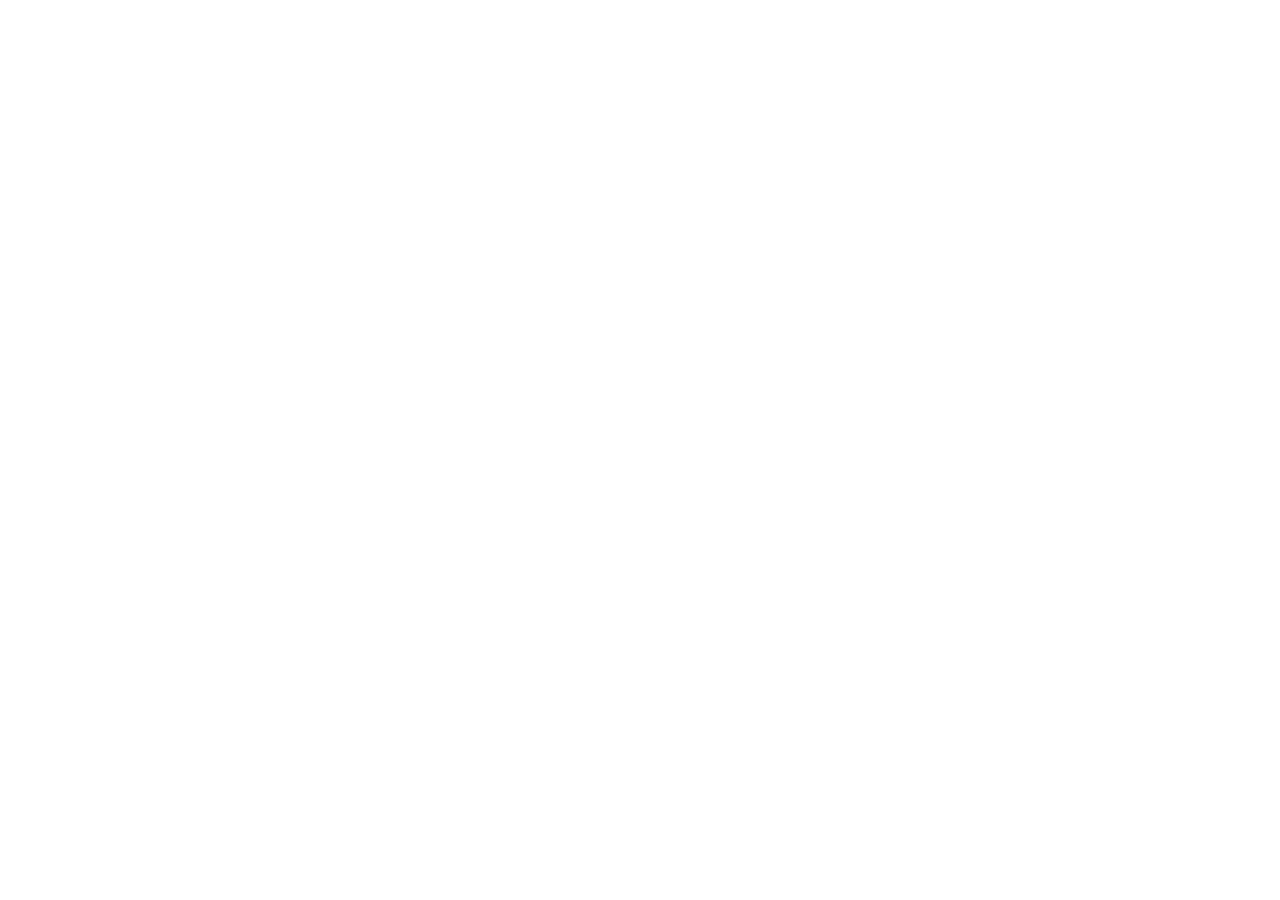
==== commit 07002376: "Migration vers mmo-connect-manager.pages.dev: remplace par page de redirection automatique" ====
--- a/abyss-boss.html
+++ b/abyss-boss.html
@@ -1,434 +1,20 @@
-<!doctype html>
+<!DOCTYPE html>
 <html lang="fr">
 <head>
-<meta charset="utf-8">
-<meta name="viewport" content="width=device-width,initial-scale=1">
-<title>Abyss Boss — Les Fous du Bus</title>
-<link rel="icon" href="./logo.webp">
-<link rel="preconnect" href="https://fonts.googleapis.com">
-<link rel="preconnect" href="https://fonts.gstatic.com" crossorigin>
-<link href="https://fonts.googleapis.com/css2?family=Cinzel:wght@500;600;700&family=Inter:wght@400;500;600;700&family=JetBrains+Mono:wght@500;600&display=swap" rel="stylesheet">
+<meta charset="UTF-8">
+<meta http-equiv="refresh" content="0; url=https://mmo-connect-manager.pages.dev/abyss-boss.html">
+<link rel="canonical" href="https://mmo-connect-manager.pages.dev/abyss-boss.html">
+<title>Redirection en cours…</title>
 <style>
-:root{--bg:#020817;--panel:#07152a;--panel2:#091a32;--line:rgba(82,126,194,.29);--blue:#168bff;--cyan:#13d7ff;--violet:#7c56ff;--green:#00dca3;--red:#ff4d67;--gold:#f5b84b;--text:#f3f6ff;--muted:#96a5c2}
-*{box-sizing:border-box}html,body{margin:0;min-height:100%;background:var(--bg);color:var(--text);font-family:Inter,Arial,sans-serif}button{font:inherit;color:inherit}button,a{transition:.16s ease}body{background:radial-gradient(760px 500px at 2% 36%,rgba(102,46,255,.15),transparent 70%),radial-gradient(760px 500px at 98% 36%,rgba(0,177,255,.12),transparent 70%),#020817}body:before{content:"";position:fixed;inset:70px 0 auto;height:500px;pointer-events:none;background:linear-gradient(180deg,rgba(2,8,23,.12),#020817 96%);z-index:0}.topbar{height:70px;position:sticky;top:0;z-index:50;display:flex;align-items:center;padding:0 34px;background:rgba(3,10,23,.96);border-bottom:1px solid rgba(63,113,191,.28);box-shadow:0 12px 34px rgba(0,0,0,.18);backdrop-filter:blur(15px)}.top-brand{display:flex;align-items:center;gap:10px;margin-right:36px;text-decoration:none;color:#fff}.top-brand img{width:54px;height:54px;object-fit:contain;filter:drop-shadow(0 0 10px rgba(19,215,255,.2))}.nav{height:100%;display:flex;align-items:center;gap:5px}.nav a{height:100%;padding:0 17px;display:flex;align-items:center;gap:9px;color:#9eabc2;text-decoration:none;font-size:13px;border-bottom:2px solid transparent}.nav a:hover{color:#fff;background:rgba(22,139,255,.05)}.nav a.active{color:#fff;border-bottom-color:var(--cyan);background:linear-gradient(180deg,transparent,rgba(22,139,255,.1))}.nav-right{margin-left:auto;display:flex;align-items:center;gap:10px}.top-btn{height:36px;padding:0 13px;border:1px solid rgba(82,126,194,.35);border-radius:7px;background:#071326;color:#cbd6e8;text-decoration:none;display:inline-flex;align-items:center;gap:7px;font-size:11px}.top-btn:hover{color:#fff;border-color:rgba(22,139,255,.7)}.top-btn.login{color:#45bfff;border-color:#168bff}.lang{font-size:11px;color:#8996ae;padding-left:8px}.lang b{color:#fff}.page{position:relative;z-index:1;width:min(1125px,calc(100% - 28px));margin:0 auto;padding:10px 0 38px}.hero{text-align:center;padding:0 0 10px}.hero img{width:100px;height:100px;object-fit:contain;display:block;margin:0 auto 0;filter:drop-shadow(0 0 18px rgba(19,215,255,.18))}.hero h1{font:600 clamp(27px,3.2vw,43px)/1.08 Cinzel,serif;letter-spacing:.035em;margin:0;color:#f8f8fb;text-shadow:0 0 24px rgba(48,120,255,.18)}.date{margin-top:14px;color:#27baff;font-size:12px}.tabs{width:min(825px,100%);margin:0 auto 9px;display:grid;grid-template-columns:1fr 1fr;gap:6px}.tab{position:relative;height:50px;border:1px solid var(--line);border-radius:8px 8px 0 0;background:rgba(7,20,43,.78);font:600 14px Cinzel,serif;cursor:pointer}.tab:hover{border-color:rgba(65,151,255,.65)}.tab.active{background:linear-gradient(180deg,rgba(23,108,255,.3),rgba(7,26,57,.88));border-color:rgba(37,129,255,.72);box-shadow:inset 0 -3px 0 var(--cyan),0 0 18px rgba(22,139,255,.12)}.reset-badge{position:absolute;right:84px;top:13px;padding:5px 10px;border:1px solid rgba(82,126,194,.28);border-radius:6px;background:rgba(4,15,34,.58);color:#a8b6cc;font:500 8px JetBrains Mono,monospace}.card{background:linear-gradient(180deg,rgba(7,20,43,.96),rgba(4,14,31,.98));border:1px solid var(--line);border-radius:9px;box-shadow:0 10px 28px rgba(0,0,0,.13)}.progress-card{overflow:hidden;margin-bottom:10px}.progress-line{height:45px;display:grid;grid-template-columns:100px 1fr 100px;gap:15px;align-items:center;padding:0 16px;border-bottom:1px solid rgba(255,255,255,.055)}.progress-line strong{font:600 11px Cinzel,serif}.track,.mini-track{height:8px;overflow:hidden;border-radius:999px;background:#0a1a34;border:1px solid rgba(82,126,194,.2)}.fill{height:100%;border-radius:999px;background:linear-gradient(90deg,#176cff,#13d7ff);box-shadow:0 0 12px rgba(19,215,255,.28)}.progress-value{color:#38c7ff;font:600 12px JetBrains Mono,monospace}.catchup{height:36px;width:100%;padding:0 16px;border:0;background:transparent;display:flex;justify-content:space-between;align-items:center;cursor:pointer;font-size:11px}.catchup:hover{background:rgba(22,139,255,.045)}.catchup-list{display:none;padding:0 16px 12px;color:#96a5c2;font-size:10px}.catchup-list.open{display:block}.controls{display:flex;gap:10px;align-items:center;margin-bottom:11px}.chips,.tools{display:flex;gap:7px;flex-wrap:wrap}.tools{margin-left:auto}.chip,.tool{height:30px;padding:0 12px;border-radius:6px;border:1px solid rgba(82,126,194,.3);background:#071326;color:#aeb9cf;font-size:10px;cursor:pointer}.chip:hover,.chip.active,.tool:hover,.tool.active{color:#fff;border-color:rgba(22,139,255,.7);background:rgba(22,139,255,.14)}.workspace{display:grid;grid-template-columns:minmax(0,1fr);gap:12px}.maincol{min-width:0}.summary-grid{display:grid;grid-template-columns:1fr 1fr;gap:12px;margin-bottom:10px}.summary{padding:12px 16px;min-height:158px}.card-title{font-size:12px;font-weight:700;margin-bottom:8px}.priority-row{height:29px;border-top:1px solid rgba(255,255,255,.055);display:grid;grid-template-columns:14px 1fr auto;align-items:center;gap:7px;font-size:10px;color:#aeb9cf}.dot{width:8px;height:8px;border-radius:50%;background:var(--c)}.priority-row span:last-child{color:#8493ad}.char-row{display:grid;grid-template-columns:65px 1fr auto;gap:10px;align-items:center;margin:8px 0;font-size:10px}.char-row .mini-track{height:6px}.char-row b{font:500 9px JetBrains Mono,monospace;color:#39bfff}.energy{margin-top:9px;padding-top:8px;border-top:1px solid rgba(255,255,255,.055)}.energy-head{display:flex;justify-content:space-between;font-size:10px}.energy-value{margin-top:4px;display:flex;gap:9px;align-items:center;color:#37c5ff;font:500 9px JetBrains Mono,monospace}.energy-value .mini-track{flex:1}.groups{display:flex;flex-direction:column;gap:8px}.task-card{overflow:hidden}.task-head{height:38px;padding:0 14px;display:grid;grid-template-columns:minmax(0,1fr) repeat(4,55px);align-items:center;border-bottom:1px solid rgba(255,255,255,.055)}.task-head h2{font-size:11px;margin:0}.char-label{text-align:center;color:#8d9ab2;font-size:9px}.task-row{min-height:31px;padding:4px 14px;display:grid;grid-template-columns:minmax(0,1fr) repeat(4,55px);align-items:center}.task-row:hover{background:rgba(22,139,255,.04)}.task-name{font-size:10px;color:#d6deed;white-space:nowrap;overflow:hidden;text-overflow:ellipsis}.check{width:18px;height:18px;margin:auto;border:1px solid #62718d;border-radius:50%;background:#061225;display:grid;place-items:center;cursor:pointer;color:transparent;font-size:11px}.check:hover{border-color:var(--cyan)}.check.checked{color:#00ecb5;border-color:#00dca3;background:rgba(0,220,163,.08);box-shadow:0 0 9px rgba(0,220,163,.13)}.check.na{opacity:.18;pointer-events:none}.advice{height:29px;padding:0 14px;border:0;border-top:1px solid rgba(255,255,255,.05);background:transparent;color:#b6c0d2;font-size:10px;cursor:pointer}.aside{display:block;margin-top:12px;text-align:center}.side-card{padding:13px}.side-card h3{font:600 12px Cinzel,serif;margin:0 0 6px}.side-card p{margin:0 0 11px;color:#8493ad;font-size:10px;line-height:1.55}.side-link{height:34px;width:100%;display:flex;align-items:center;justify-content:center;border:1px solid rgba(22,139,255,.65);border-radius:6px;color:#37bfff;text-decoration:none;font-size:10px}.side-link:hover{background:rgba(22,139,255,.12);color:#fff}.side-icon{width:46px;height:46px;margin-bottom:10px;border-radius:50%;display:grid;place-items:center;font-size:23px;background:rgba(22,139,255,.11);border:1px solid rgba(22,139,255,.25);box-shadow:0 0 18px rgba(22,139,255,.1)}.side-icon.violet{color:#b798ff;background:rgba(124,86,255,.12);border-color:rgba(124,86,255,.28)}.reset{width:min(420px,100%);height:49px;border-radius:7px;border:1px solid rgba(255,77,103,.75);background:rgba(255,77,103,.025);color:#ff4d67;font-weight:600;font-size:11px;cursor:pointer}.reset:hover{background:rgba(255,77,103,.09)}.footer{text-align:center;color:#687794;font-size:10px;margin-top:22px;line-height:1.8}.toast{position:fixed;right:18px;bottom:18px;z-index:100;background:#07162d;border:1px solid rgba(67,148,255,.5);border-radius:8px;padding:10px 14px;font-size:11px;opacity:0;transform:translateY(10px);pointer-events:none}.toast.show{opacity:1;transform:none}.compact .task-row{min-height:25px}.hide-done .task-row.done{display:none}
-@media(max-width:900px){.topbar{padding:0 14px}.top-brand span,.nav-right .top-btn:not(.login),.lang{display:none}.top-brand{margin-right:8px}.nav a{padding:0 10px}.workspace{grid-template-columns:1fr}.aside{display:grid;grid-template-columns:1fr 1fr}.reset{grid-column:1/-1}.summary-grid{grid-template-columns:1fr}.reset-badge{display:none}}
-@media(max-width:580px){.topbar{height:58px}.top-brand img{width:42px;height:42px}.nav a{font-size:10px;padding:0 7px}.top-btn.login{padding:0 9px}.hero{padding-top:8px}.hero img{width:78px;height:78px}.hero h1{font-size:23px}.tabs{gap:4px}.tab{font-size:11px}.progress-line{grid-template-columns:85px 1fr 72px;gap:8px}.controls{align-items:flex-start;flex-direction:column}.tools{margin-left:0}.workspace{display:block}.aside{margin-top:9px}.task-head,.task-row{grid-template-columns:minmax(0,1fr) repeat(4,36px);padding-left:9px;padding-right:9px}.task-name{font-size:9px}.char-label{font-size:8px}}
-.reset-badge{min-width:76px;justify-content:center;padding:5px 9px;margin-left:12px;white-space:nowrap;font-family:JetBrains Mono,monospace;font-weight:600}
-.tab-title{display:block;text-align:center}.discord-profile-card{min-height:64px}.discord-profile-card .discord-login-btn{width:100%;min-height:38px;border:1px solid rgba(114,130,255,.65);border-radius:8px;background:rgba(88,101,242,.14);color:#cbd0ff;font-weight:600;font-size:11px;cursor:pointer}.discord-profile-card .discord-login-btn:hover{background:rgba(88,101,242,.25);color:#fff}.discord-user-row{width:100%;display:flex;align-items:center;gap:10px}.discord-user-row img{width:40px;height:40px;border-radius:50%;object-fit:cover}.discord-user-copy{min-width:0;flex:1}.discord-user-copy b{display:block;overflow:hidden;text-overflow:ellipsis;white-space:nowrap}.discord-user-copy span{color:#25e4b2}.discord-logout{border:0;background:transparent;color:#ff7186;font-size:9px;cursor:pointer;padding:3px}
-/* Bannière continue derrière les onglets */
-.app-main .hero{height:270px;min-height:270px;margin:0;padding:50px 24px 0;border:0;border-radius:0;background-position:center 58%;display:flex;flex-direction:column;align-items:center;justify-content:flex-start}.hero:before{background:linear-gradient(90deg,rgba(2,7,18,.58) 0%,rgba(2,7,18,.18) 48%,rgba(2,7,18,.22) 100%)}.hero:after{background:linear-gradient(180deg,rgba(2,7,18,.03) 0%,rgba(2,8,23,.18) 52%,rgba(2,8,23,.76) 82%,#020817 100%)}.hero h1{margin:0;font-size:clamp(34px,3vw,50px)}.hero .date{margin-top:15px}.tabs{position:relative;z-index:3;width:calc(100% - 48px);margin:-94px 24px 26px;padding-bottom:26px}.tab{backdrop-filter:blur(8px)}
-@media(max-width:920px){.app-main .hero{height:235px;min-height:235px;padding-top:38px}.tabs{width:calc(100% - 24px);margin:-83px 12px 20px;padding-bottom:20px}.hero h1{font-size:clamp(28px,7vw,38px)}}
-/* Onglets plus grands et progression réorganisée */
-.app-main .hero{height:305px;min-height:305px}.tabs{margin-top:-128px;padding-bottom:30px;gap:20px}.tab{height:96px;display:flex;flex-direction:column;align-items:center;justify-content:center;gap:9px;font-size:19px;border-radius:12px}.reset-badge{position:static!important;display:flex!important;align-items:center;margin:0!important;transform:none!important;min-width:92px;max-width:none;padding:6px 12px;font-size:11px!important;line-height:1!important}.progress-line{height:100px;display:grid;grid-template-columns:minmax(0,1fr) auto;grid-template-rows:auto auto;column-gap:22px;row-gap:12px;align-content:center;padding:16px 26px}.progress-copy{grid-column:1;grid-row:1;display:flex;align-items:baseline;gap:14px}.progress-copy strong{font-size:16px}.progress-count{display:inline-block;margin:0;color:#9dadc4}.progress-value{grid-column:2;grid-row:1;align-self:center;text-align:right;font-size:28px}.progress-line>.track{grid-column:1/-1;grid-row:2;width:100%;height:11px}.catchup{padding:0 26px}
-@media(max-width:920px){.app-main .hero{height:270px;min-height:270px}.tabs{margin-top:-116px;padding-bottom:24px;gap:10px}.tab{height:88px;font-size:16px}.reset-badge{min-width:78px;padding:5px 9px;font-size:10px!important}.progress-line{height:96px;grid-template-columns:1fr auto;padding:14px 16px}.progress-value{font-size:24px!important}}
-@media(max-width:520px){.tabs{grid-template-columns:1fr;position:relative;margin-top:-190px}.app-main .hero{height:390px;min-height:390px}.tab{height:78px}.progress-copy{display:block}.progress-count{display:block;margin-top:3px}.progress-line{height:112px}}
-/* Ajustements finaux bannière, onglets et timers */
-.app-main{position:relative;background-image:linear-gradient(180deg,rgba(2,7,18,.02) 0%,rgba(2,8,23,.18) 58%,rgba(2,8,23,.82) 88%,#020817 100%),linear-gradient(90deg,rgba(2,7,18,.56),rgba(2,7,18,.12) 50%,rgba(2,7,18,.2)),url("./banniere-dashboard.png");background-repeat:no-repeat;background-size:100% 390px;background-position:top center}.app-main .hero{height:330px;min-height:330px;background:none}.tabs{margin-top:-132px;padding-bottom:24px}.tab{height:112px}.tab-title{width:100%;text-align:center}.reset-badge{position:static!important;left:auto!important;right:auto!important;top:auto!important;bottom:auto!important;align-self:center!important;justify-self:center!important;transform:none!important;margin:0 auto!important;width:max-content!important;min-width:92px!important}.sidebar-bottom{display:none}
-@media(max-width:920px){.app-main{background-size:auto 350px}.app-main .hero{height:300px;min-height:300px}.tabs{margin-top:-120px}.tab{height:102px}}
-@media(max-width:520px){.app-main{background-size:auto 440px}.app-main .hero{height:420px;min-height:420px}.tabs{margin-top:-206px}.tab{height:90px}}
-/* Titre de bannière aligné comme sur MCM */
-.app-main .hero{position:relative;display:block;padding:0}.routine-hero-content{position:absolute;z-index:2;left:28px;top:27px;display:flex;align-items:flex-start;gap:16px;text-align:left}.routine-hero-badge{width:46px;height:46px;flex:none;border-radius:12px;display:grid;place-items:center;color:#87a5ff;background:rgba(55,94,255,.18);border:1px solid rgba(83,113,255,.25)}.routine-hero-badge svg{width:25px;height:25px}.routine-hero-copy h1{margin:0;font-family:Cinzel,serif;font-size:34px;line-height:1.15;font-weight:600;letter-spacing:.03em;text-transform:uppercase}.routine-hero-copy .date{margin-top:8px;text-align:left;font-size:12px;color:#aeb9cf}
-@media(max-width:920px){.routine-hero-content{left:18px;top:20px;gap:12px}.routine-hero-badge{width:42px;height:42px}.routine-hero-copy h1{font-size:27px}}
-/* Image de bannière sans déformation ni double couche */
-.app-main{background:none}.app-main .hero{background-color:#071125;background-image:url("./banniere-dashboard.png");background-repeat:no-repeat;background-size:cover;background-position:center 58%}.hero:before{background:linear-gradient(90deg,rgba(2,7,18,.58) 0%,rgba(2,7,18,.16) 50%,rgba(2,7,18,.2) 100%)}.hero:after{background:linear-gradient(180deg,rgba(2,7,18,.02) 0%,rgba(2,8,23,.12) 55%,rgba(2,8,23,.7) 86%,#020817 100%)}
-/* Positionnement verrouillé */
-.app-main .hero{height:390px;min-height:390px}.banner-date{position:absolute;z-index:3;left:50%;top:43%;transform:translate(-50%,-50%);width:max-content;max-width:90%;color:#5bdcff;font-size:22px;font-weight:700;text-align:center;text-shadow:0 2px 12px rgba(0,0,0,.8)}.tabs{margin-top:-180px;padding-bottom:42px}.tab{position:relative;height:118px;padding:0}.tab-content{position:absolute;inset:0;display:flex;flex-direction:column;align-items:center;justify-content:center;gap:11px;text-align:center}.tab-content .tab-title{width:auto;line-height:1.2}.tab-content .reset-badge{position:static!important;inset:auto!important;display:flex!important;align-items:center!important;justify-content:center!important;align-self:center!important;transform:none!important;margin:0!important}.progress-card{overflow:hidden}.progress-line{height:auto;min-height:112px;display:block;padding:20px 26px}.progress-top{display:flex;align-items:center;justify-content:space-between;gap:20px;margin-bottom:15px}.progress-copy{display:flex;align-items:baseline;gap:15px}.progress-top .progress-value{flex:none;margin:0;text-align:right}.progress-track-row{width:100%}.progress-track-row .track{width:100%;height:12px}
-@media(max-width:920px){.app-main .hero{height:350px;min-height:350px}.banner-date{top:40%;font-size:18px}.tabs{margin-top:-164px;padding-bottom:34px}.tab{height:108px}.progress-line{min-height:106px;padding:18px}.progress-top{margin-bottom:13px}}
-@media(max-width:520px){.app-main .hero{height:465px;min-height:465px}.banner-date{top:31%;font-size:17px}.tabs{margin-top:-222px;padding-bottom:30px}.tab{height:96px}.progress-copy{display:block}.progress-count{display:block}.progress-top{align-items:flex-start}}
-/* Proportions compactes de la bannière MCM */
-.app-main .hero{height:190px;min-height:190px;background-position:center 58%}.routine-hero-content{top:24px}.banner-date{top:57%;font-size:18px}.tabs{margin-top:-48px;margin-bottom:16px;padding-bottom:0}.tab{height:98px}.progress-line{min-height:98px;padding-top:17px;padding-bottom:17px}.progress-card{margin-bottom:14px}
-@media(max-width:920px){.app-main .hero{height:180px;min-height:180px}.routine-hero-content{top:18px}.banner-date{top:56%;font-size:16px}.tabs{margin-top:-38px;margin-bottom:14px;padding-bottom:0}.tab{height:92px}}
-@media(max-width:520px){.app-main .hero{height:190px;min-height:190px}.banner-date{top:58%;font-size:15px}.tabs{margin-top:-28px}.tab{height:84px}.progress-line{min-height:102px}}
-/* Sélection bleu/violet avec cadre doré */
-.tab[data-view="daily"].active{border:2px solid #d9a83e!important;background:linear-gradient(180deg,rgba(23,108,255,.38),rgba(7,26,57,.94))!important;box-shadow:inset 0 -4px 0 #13d7ff,0 0 0 1px rgba(245,184,75,.18),0 0 18px rgba(22,139,255,.13)!important}.tab[data-view="weekly"].active{border:2px solid #d9a83e!important;background:linear-gradient(180deg,rgba(124,86,255,.38),rgba(26,18,61,.94))!important;box-shadow:inset 0 -4px 0 #9b72ff,0 0 0 1px rgba(245,184,75,.18),0 0 18px rgba(124,86,255,.13)!important}
-/* Les couleurs restent identiques ; seul le cadre doré indique la sélection */
-.tab[data-view="daily"]{color:#e8f8ff!important;background:linear-gradient(180deg,rgba(23,108,255,.38),rgba(7,26,57,.94))!important;border:2px solid rgba(19,215,255,.55)!important;box-shadow:inset 0 -4px 0 #13d7ff,0 0 18px rgba(22,139,255,.13)!important}.tab[data-view="weekly"]{color:#f2edff!important;background:linear-gradient(180deg,rgba(124,86,255,.38),rgba(26,18,61,.94))!important;border:2px solid rgba(155,114,255,.55)!important;box-shadow:inset 0 -4px 0 #9b72ff,0 0 18px rgba(124,86,255,.13)!important}.tab[data-view="daily"].active{border-color:#d9a83e!important;box-shadow:inset 0 -4px 0 #13d7ff,0 0 18px rgba(22,139,255,.13)!important}.tab[data-view="weekly"].active{border-color:#d9a83e!important;box-shadow:inset 0 -4px 0 #9b72ff,0 0 18px rgba(124,86,255,.13)!important}
-/* STYLE 3 — Moderne, aéré et lisible */
-:root{--modern-bg:#07111f;--modern-panel:#0c1b2f;--modern-panel-2:#0a1729;--modern-line:rgba(103,139,190,.25);--modern-text:#eef3fa;--modern-muted:#9facbf}.app-shell{grid-template-columns:210px minmax(0,1fr)}.mcm-sidebar{padding:18px 13px 15px;background:linear-gradient(180deg,#081525,#06101e);border-right-color:rgba(103,139,190,.22)}.sidebar-brand img{width:112px;height:112px}.sidebar-brand strong{font-size:12px}.sidebar-profile{margin:14px 0 17px;padding:9px}.side-nav a{height:44px;font-size:12px}.side-section{margin-top:15px}.app-main .page{width:calc(100% - 32px);margin:0 16px;padding-bottom:38px}
-.app-main .hero{height:215px;min-height:215px;background-position:center 55%;border-bottom:1px solid rgba(79,121,181,.22)}.hero:before{background:linear-gradient(90deg,rgba(3,10,22,.72),rgba(3,10,22,.16) 52%,rgba(3,10,22,.28))}.hero:after{background:linear-gradient(180deg,rgba(2,8,20,.02),rgba(7,17,31,.08) 58%,#07111f 100%)}.routine-hero-content{left:25px;top:25px}.routine-hero-badge{display:none}.routine-hero-copy h1{font-size:37px;letter-spacing:.035em}.routine-hero-copy p{margin:5px 0 0;color:#c0cada;font-size:13px}.banner-date{top:57%;display:flex;flex-direction:column;gap:2px;color:#fff;text-shadow:0 3px 16px rgba(0,0,0,.75)}.banner-weekday{color:#e2c77d;font:600 15px Cinzel,serif;letter-spacing:.09em;text-transform:uppercase}.banner-full-date{font:600 35px Cinzel,serif;letter-spacing:.035em}
-.tabs{width:100%;margin:0 0 14px;padding:0;gap:12px}.tab{height:94px;border-radius:9px;font-size:18px}.tab[data-view="daily"]{background:linear-gradient(145deg,#0a3963,#09213c)!important}.tab[data-view="weekly"]{background:linear-gradient(145deg,#28204d,#141a35)!important}.reset-badge{background:rgba(3,12,28,.42)!important;border-radius:999px!important;border-width:1px!important}
-.progress-card{border-radius:9px;margin-bottom:14px;background:linear-gradient(145deg,#0d1d31,#091728)}.progress-line{min-height:88px;padding:17px 22px}.progress-top{margin-bottom:11px}.progress-copy strong{font-size:15px}.progress-count{color:#aeb9ca}.progress-value{font-size:28px}.progress-track-row .track{height:9px}.controls{padding:0 2px;margin-bottom:14px}.chip,.tool{height:39px;border-radius:7px}
-.profiles{grid-template-columns:repeat(auto-fit,minmax(250px,1fr));gap:12px;margin-bottom:14px}.profile-card{min-height:120px;padding:13px;background:linear-gradient(145deg,#0d1f34,#0a1729);border-radius:9px}.class-banner{width:64px;height:64px}.profile-top{margin-bottom:8px}.add-alt-card{min-height:120px;border-radius:9px}.summary-grid{gap:12px;margin-bottom:14px}.summary{min-height:176px;padding:16px 18px;border-radius:9px}.card-title{font-size:15px}.priority-row{height:36px}.char-row{margin:11px 0}
-.energy-card{padding:17px 18px;margin-bottom:14px;border-radius:9px;background:linear-gradient(145deg,#101c30,#0a1729)}.energy-grid{grid-template-columns:repeat(auto-fit,minmax(235px,1fr));gap:10px}.energy-row{padding:12px;border-radius:8px}.groups{grid-template-columns:repeat(3,minmax(0,1fr));gap:12px}.task-card{border-radius:9px}.task-card .task-head{min-height:58px;padding:0 16px}.task-head h2{font-size:14px}.quest-progress{min-height:98px;padding:12px}.quest-character-grid{gap:7px}.quest-character{min-height:40px;border-radius:7px}.footer{margin-top:22px}
-@media(min-width:1550px){.app-shell{grid-template-columns:220px minmax(0,1fr)}.app-main .page{width:calc(100% - 44px);margin:0 22px}.profiles{grid-template-columns:repeat(auto-fit,minmax(275px,1fr))}}
-@media(max-width:1250px){.groups{grid-template-columns:repeat(2,minmax(0,1fr))}}
-@media(max-width:920px){.app-shell{display:block}.app-main .page{width:calc(100% - 20px);margin:0 auto}.app-main .hero{height:190px;min-height:190px}.routine-hero-content{left:18px;top:19px}.routine-hero-copy h1{font-size:29px}.banner-full-date{font-size:27px}.tabs{margin-top:0}.groups{grid-template-columns:repeat(2,minmax(0,1fr))}}
-@media(max-width:650px){.tabs,.groups{grid-template-columns:1fr}.app-main .hero{height:180px;min-height:180px}.routine-hero-copy p{display:none}.banner-date{top:64%}.banner-weekday{font-size:11px}.banner-full-date{font-size:20px}.tab{height:82px}.summary-grid{grid-template-columns:1fr}.quest-character-grid{grid-template-columns:1fr}}
-/* Onglets fidèles au rendu moderne choisi */
-.tabs{display:grid!important;grid-template-columns:repeat(2,minmax(0,1fr))!important;gap:12px!important}.tabs .tab{position:relative!important;height:96px!important;padding:0!important;overflow:hidden!important;border-radius:9px!important;transition:border-color .18s ease,transform .18s ease!important}.tabs .tab:hover{transform:translateY(-1px)}.tabs .tab[data-view="daily"]{color:#eaf8ff!important;background:radial-gradient(420px 130px at 18% 30%,rgba(22,139,255,.22),transparent 72%),linear-gradient(135deg,#0a2b4d,#0a1b32 72%)!important;border:1px solid rgba(40,170,225,.58)!important;box-shadow:none!important}.tabs .tab[data-view="weekly"]{color:#eee9fb!important;background:radial-gradient(420px 130px at 18% 30%,rgba(124,86,255,.2),transparent 72%),linear-gradient(135deg,#211b43,#11172d 72%)!important;border:1px solid rgba(139,108,210,.5)!important;box-shadow:none!important}.tabs .tab-content{position:absolute!important;inset:0!important;display:flex!important;flex-direction:column!important;align-items:center!important;justify-content:center!important;gap:10px!important;text-align:center!important}.tabs .tab-title{font:600 19px/1.2 Cinzel,serif!important;letter-spacing:.025em!important}.tabs .reset-badge{position:static!important;inset:auto!important;width:auto!important;min-width:105px!important;height:27px!important;margin:0!important;padding:0 13px!important;display:inline-flex!important;align-items:center!important;justify-content:center!important;gap:7px!important;border-radius:999px!important;font:600 11px/1 JetBrains Mono,monospace!important;transform:none!important}.tabs .reset-badge:before{content:"◷";font:700 13px/1 Inter,sans-serif}.tabs .tab[data-view="daily"] .reset-badge{color:#6edcff!important;background:rgba(19,215,255,.09)!important;border:1px solid rgba(19,215,255,.34)!important}.tabs .tab[data-view="weekly"] .reset-badge{color:#c5aeff!important;background:rgba(155,114,255,.1)!important;border:1px solid rgba(155,114,255,.32)!important}.tabs .tab.active{border:2px solid #d9a83e!important;box-shadow:0 0 0 1px rgba(217,168,62,.12),0 8px 20px rgba(0,0,0,.12)!important}.tabs .tab:before{display:none!important}
-@media(max-width:650px){.tabs{grid-template-columns:1fr!important}.tabs .tab{height:88px!important}}
-/* Odyle remplace À faire maintenant */
-.summary-grid{align-items:stretch}.summary-grid>.energy-card,.summary-grid>.summary{height:100%;min-height:190px;margin:0}.summary-grid>.energy-card{padding:16px 18px}.summary-grid>.energy-card .energy-card-head{margin-bottom:12px}.summary-grid>.energy-card .energy-grid{grid-template-columns:repeat(2,minmax(0,1fr));gap:8px}.summary-grid>.energy-card .energy-row{padding:9px 10px}.summary-grid>.energy-card .energy-total{margin-top:9px;padding-top:8px}
-@media(max-width:760px){.summary-grid>.energy-card .energy-grid{grid-template-columns:1fr}}
-/* Hauteurs finales synchronisées */
-.character-panel .profile-card{height:104px!important;min-height:104px!important}.character-summary .char-row{height:104px!important;min-height:104px!important;padding:19px 4px!important;row-gap:10px!important}
-/* En-tête personnages et progression inspirée d'Odyle */
-.character-panel-head{align-items:flex-start!important}.panel-head-actions{display:flex;flex-direction:column;align-items:flex-end;gap:5px;margin-left:auto}.panel-head-actions span{line-height:1.2}.panel-head-actions .panel-add-alt{height:25px;margin:0;padding:0 8px;font-size:9px}.character-filters{margin-top:-4px}.character-summary #charProgress{padding-right:7px}.character-summary .char-row{position:relative;padding:13px 4px!important;grid-template-rows:auto 14px!important;align-content:center;border-bottom:1px solid rgba(111,143,188,.16)!important;background:transparent!important}.character-summary .char-row:first-child{border-top:1px solid rgba(111,143,188,.16)!important}.character-summary .char-row>span{font-size:12px!important;color:var(--class,#dce6fb)}.character-summary .char-row>b{font-size:11px!important}.character-summary .char-row>.mini-track{height:14px!important;background:#09182c;border:1px solid rgba(82,126,194,.28);box-shadow:inset 0 1px 3px rgba(0,0,0,.35)}.character-summary .char-row>.mini-track .fill{border-radius:999px;box-shadow:0 0 10px color-mix(in srgb,currentColor 24%,transparent)}
-/* Trois personnages et trois progressions visibles */
-.character-panel .profile-card{height:80px!important;min-height:80px!important;padding:8px 34px 8px 8px!important;display:grid;grid-template-columns:minmax(0,1.45fr) minmax(82px,.75fr);align-items:center;gap:9px}.character-panel .profile-top{display:grid!important;grid-template-columns:38px minmax(0,1fr);gap:8px;margin:0!important;padding:0!important}.character-panel .class-banner{width:36px;height:36px}.character-panel .profile-name{font-size:10px;margin-bottom:3px}.character-panel .character-name{height:27px;font-size:9px}.character-panel .profile-selects{max-width:none;padding:0!important}.character-panel .profile-class{height:29px;font-size:9px}.character-panel .remove-alt{right:4px!important}.character-summary .char-row{height:80px!important;min-height:80px!important;padding:12px 4px!important;grid-template-rows:auto 14px!important;row-gap:8px!important}.character-panel .profiles,.character-summary #charProgress{top:132px;bottom:16px}.character-panel .profiles{height:auto!important;max-height:none!important}.character-summary #charProgress{height:auto!important;max-height:none!important}@media(max-width:1100px) and (min-width:901px){.character-panel .profile-card{grid-template-columns:minmax(0,1fr) minmax(72px,.65fr);gap:6px}.character-panel .class-banner{width:32px;height:32px}.character-panel .profile-top{grid-template-columns:34px minmax(0,1fr)}}@media(max-width:900px){.character-panel .profile-card,.character-summary .char-row{height:80px!important;min-height:80px!important}}
-</style>
-<style id="readability-fix">
-:root{--panel:#091a32;--panel2:#0c203d;--line:rgba(111,151,214,.38);--text:#f7f9ff;--muted:#b2bfd4}
-body{font-size:14px;line-height:1.5;background:radial-gradient(1100px 700px at 75% 0%,rgba(111,67,255,.12),transparent 58%),#020817;background-attachment:fixed}
-body:before{background:none}
-.topbar{background:rgba(4,13,29,.98)}
-.nav a{font-size:14px}.top-btn{font-size:12px}.page{width:min(1180px,calc(100% - 32px));padding-top:16px}
-.hero{padding-bottom:16px}.hero h1{font-size:clamp(30px,3.2vw,44px)}.date{font-size:14px;color:#67ccff}
-.tab{height:54px;font-size:16px}.reset-badge{font-size:10px;right:42px}
-.card{background:linear-gradient(180deg,rgba(10,28,54,.98),rgba(6,19,39,.99));border-color:rgba(111,151,214,.38);box-shadow:0 9px 24px rgba(0,0,0,.11)}
-.progress-line{height:54px;grid-template-columns:125px 1fr 120px;padding:0 19px}.progress-line strong{font-size:14px}.progress-value{font-size:14px}.track{height:10px}.catchup{height:43px;padding:0 19px;font-size:13px}.catchup-list{font-size:12px;line-height:1.6}
-.controls{margin:14px 0;gap:12px}.chip,.tool{height:38px;padding:0 15px;font-size:12px;border-color:rgba(111,151,214,.4)}
-.summary-grid{gap:14px;margin-bottom:14px}.summary{padding:17px 19px;min-height:185px}.card-title{font-size:15px;margin-bottom:11px}.priority-row{height:35px;font-size:12px}.char-row{grid-template-columns:78px 1fr auto;gap:12px;margin:11px 0;font-size:12px}.char-row b{font-size:11px}.char-row .mini-track{height:8px}.energy{margin-top:12px;padding-top:11px}.energy-head{font-size:12px}.energy-value{font-size:11px}
-.groups{gap:12px}.task-head{height:48px;padding:0 18px;grid-template-columns:minmax(0,1fr) repeat(4,66px)}.task-head h2{font-size:14px}.char-label{font-size:11px;color:#b3c0d4}.task-row{min-height:43px;padding:6px 18px;grid-template-columns:minmax(0,1fr) repeat(4,66px);border-top:1px solid rgba(255,255,255,.065)}.task-name{font-size:13px;color:#e5eaf4}.check{width:24px;height:24px;font-size:14px;border-width:1.5px}.advice{height:39px;padding:0 18px;font-size:12px;color:#c3cede}
-.aside{margin-top:18px}.reset{height:54px;font-size:13px}.footer{font-size:12px;color:#8998b2;margin-top:28px}
-.compact .task-row{min-height:35px}
-@media(max-width:580px){.page{width:min(100% - 20px,1180px)}.nav a{font-size:11px}.top-btn.login{font-size:10px}.hero h1{font-size:25px}.tab{font-size:13px}.progress-line{grid-template-columns:95px 1fr 86px;padding:0 11px}.progress-line strong,.progress-value{font-size:11px}.task-head,.task-row{grid-template-columns:minmax(0,1fr) repeat(4,42px);padding-left:11px;padding-right:11px}.task-name{font-size:11px}.char-label{font-size:9px}.check{width:22px;height:22px}}
-</style>
-<style id="timer-tabs-fix">
-.tab{height:68px!important;padding:9px 12px 29px!important;display:flex!important;align-items:center!important;justify-content:center!important;overflow:visible!important}
-.reset-badge{left:50%!important;right:auto!important;top:auto!important;bottom:7px!important;transform:translateX(-50%)!important;display:block;max-width:calc(100% - 24px);overflow:hidden;text-overflow:ellipsis;white-space:nowrap;font-size:9px!important;line-height:1.2}
-@media(max-width:900px){.tab{height:54px!important;padding:0 10px!important}.reset-badge{display:none!important}}
-</style>
-<style id="class-colors">
-.profiles{display:grid;grid-template-columns:repeat(auto-fit,minmax(210px,1fr));gap:10px;margin:0 0 10px}.profile-card{--class:#168bff;position:relative;overflow:hidden;padding:11px 12px;background:linear-gradient(135deg,color-mix(in srgb,var(--class) 10%,#091a32),#061327 70%);border:1px solid color-mix(in srgb,var(--class) 48%,rgba(82,126,194,.35));border-radius:9px;box-shadow:inset 3px 0 0 var(--class),0 7px 18px rgba(0,0,0,.1)}.profile-card:after{content:"";position:absolute;width:70px;height:70px;right:-24px;bottom:-35px;border-radius:50%;background:var(--class);filter:blur(25px);opacity:.13;pointer-events:none}.profile-top{position:relative;z-index:1;display:flex;align-items:center;gap:10px;margin-bottom:9px}.class-banner{width:62px;height:62px;object-fit:contain;flex:none;filter:drop-shadow(0 0 10px var(--class))}.profile-copy{flex:1;min-width:0}.profile-name{color:#f5f8ff;font:600 12px Cinzel,serif;margin-bottom:5px}.character-name{width:100%;height:31px;padding:0 8px;color:#fff;background:rgba(4,15,33,.85);border:1px solid color-mix(in srgb,var(--class) 50%,#385174);border-radius:6px;font-size:11px;outline:0}.character-name::placeholder{color:#7787a2}.character-name:focus{border-color:var(--class);box-shadow:0 0 0 3px color-mix(in srgb,var(--class) 18%,transparent)}.remove-alt{width:28px;height:28px;border-radius:7px;border:1px solid rgba(255,77,103,.35);background:rgba(255,77,103,.06);color:#ff7489;cursor:pointer}.remove-alt:hover{border-color:#ff4d67;background:rgba(255,77,103,.13)}.profile-selects{position:relative;z-index:1}.profile-class{width:100%;min-width:0;height:34px;padding:0 7px;color:#e8effc;background:#07162d;border:1px solid color-mix(in srgb,var(--class) 55%,#385174);border-radius:7px;font-size:10px;outline:0}.profile-class:focus{border-color:var(--class);box-shadow:0 0 0 3px color-mix(in srgb,var(--class) 18%,transparent)}.profiles-actions{display:flex;justify-content:flex-end;margin:0 0 15px}.add-alt{height:36px;padding:0 14px;border-radius:7px;border:1px solid rgba(0,220,163,.5);background:rgba(0,220,163,.07);color:#40e9ba;font-size:11px;cursor:pointer}.add-alt:hover{background:rgba(0,220,163,.14);border-color:#00dca3;color:#fff}
-.task-head .char-label{font-weight:700}.class-dot{display:inline-block;width:7px;height:7px;margin-right:5px;border-radius:50%;background:var(--class);box-shadow:0 0 7px var(--class)}
-.task-card{overflow-x:auto}.task-head,.task-row{grid-template-columns:minmax(260px,1fr) repeat(var(--char-count,4),66px);min-width:calc(300px + var(--char-count,4) * 66px)}
-@media(max-width:780px){.profiles{grid-template-columns:repeat(2,minmax(0,1fr))}}@media(max-width:520px){.profiles{grid-template-columns:1fr}.task-head,.task-row{grid-template-columns:minmax(210px,1fr) repeat(var(--char-count,4),46px);min-width:calc(230px + var(--char-count,4) * 46px)}}
-</style>
-<style id="period-colors">
-.tab[data-view="daily"]{border-color:rgba(19,215,255,.38)!important}.tab[data-view="daily"].active{color:#dffaff!important;background:linear-gradient(180deg,rgba(22,139,255,.38),rgba(5,30,65,.94))!important;border-color:#13d7ff!important;box-shadow:inset 0 -3px 0 #13d7ff,0 0 20px rgba(19,215,255,.17)!important}.tab[data-view="daily"] .reset-badge{color:#72e5ff!important;border-color:rgba(19,215,255,.4)!important;background:rgba(19,215,255,.08)!important}
-.tab[data-view="weekly"]{border-color:rgba(124,86,255,.42)!important}.tab[data-view="weekly"].active{color:#f0eaff!important;background:linear-gradient(180deg,rgba(124,86,255,.4),rgba(35,20,77,.94))!important;border-color:#9b72ff!important;box-shadow:inset 0 -3px 0 #a986ff,0 0 20px rgba(124,86,255,.2)!important}.tab[data-view="weekly"] .reset-badge{color:#d0baff!important;border-color:rgba(155,114,255,.45)!important;background:rgba(124,86,255,.09)!important}
-</style>
-<style id="approved-pro-layout">
-.page{width:min(1340px,calc(100% - 34px))}.hero img{width:82px;height:82px}.hero h1{font-size:clamp(29px,3vw,40px)}
-.tabs{width:min(900px,100%);gap:18px}.tab{border-radius:8px!important}
-.progress-line{height:70px;grid-template-columns:150px 92px minmax(0,1fr);gap:18px}.progress-copy{grid-column:1;display:flex;flex-direction:column;gap:4px}.progress-copy strong{font-size:14px}.progress-count{color:#93a5bf;font:500 11px JetBrains Mono,monospace}.progress-value{grid-column:2;grid-row:1;font-size:32px!important;line-height:1;color:#43c9ff!important;white-space:nowrap}.progress-track,.progress-line>.track{grid-column:3;grid-row:1;height:12px!important}
-.profiles{grid-template-columns:repeat(auto-fit,minmax(190px,1fr));margin-bottom:15px}.profile-card{min-height:92px;padding:10px 12px}.class-logo{width:48px;height:48px}.profile-name{font-size:14px}.profile-class{height:32px;font-size:12px}.profiles-actions{display:none!important}.add-alt-card{min-height:92px;border:1px dashed rgba(84,180,255,.48);border-radius:9px;background:rgba(7,20,43,.58);color:#54cfff;font-size:13px;font-weight:600;cursor:pointer}.add-alt-card:hover{border-color:#13d7ff;background:rgba(19,215,255,.08);color:#fff}
-.summary{min-height:150px}.energy-card{display:block;padding:14px 18px;margin:0 0 12px}.energy-card-head{display:flex;align-items:center;justify-content:space-between;gap:14px;margin-bottom:12px}.energy-title{font:600 14px Cinzel,serif}.energy-cap{display:flex;align-items:center;gap:8px;color:#9fb0c8;font-size:11px}.energy-cap-input{width:76px;height:30px;padding:0 8px;text-align:center;border:1px solid rgba(19,215,255,.45);border-radius:6px;background:#07162d;color:#fff;font:600 11px JetBrains Mono,monospace;outline:0}.energy-input::-webkit-inner-spin-button,.energy-input::-webkit-outer-spin-button,.energy-cap-input::-webkit-inner-spin-button,.energy-cap-input::-webkit-outer-spin-button{-webkit-appearance:none;margin:0}.energy-input,.energy-cap-input{-moz-appearance:textfield;appearance:textfield}.energy-grid{display:grid;grid-template-columns:repeat(auto-fit,minmax(230px,1fr));gap:10px}.energy-row{--class:#168bff;padding:10px 11px;border:1px solid color-mix(in srgb,var(--class) 35%,rgba(82,126,194,.25));border-radius:8px;background:color-mix(in srgb,var(--class) 5%,#061327)}.energy-row-top{display:flex;align-items:center;justify-content:space-between;gap:10px;margin-bottom:8px}.energy-character{font-weight:700;font-size:11px;color:var(--class)}.energy-number-wrap{display:flex;align-items:center;gap:5px}.energy-input{width:68px;height:30px;padding:0 7px;text-align:right;border:1px solid color-mix(in srgb,var(--class) 50%,#385174);border-radius:6px;background:#07162d;color:#fff;font:600 11px JetBrains Mono,monospace;outline:0}.energy-input:focus{border-color:var(--class);box-shadow:0 0 0 3px color-mix(in srgb,var(--class) 16%,transparent)}.energy-max{color:#8797b0;font:500 9px JetBrains Mono,monospace}.energy-range{width:100%;height:5px;accent-color:var(--class);cursor:pointer}.energy-status{margin-top:5px;color:#8192ab;font-size:9px}.energy-total{margin-top:11px;padding-top:10px;border-top:1px solid rgba(255,255,255,.06);display:flex;justify-content:flex-end;gap:8px;color:#9cadc4;font-size:11px}.energy-total b{color:#5bd6ff;font-family:JetBrains Mono,monospace}
-.hero{position:relative;isolation:isolate;min-height:210px;margin:0 0 18px;padding:22px 16px 16px;overflow:hidden;border:1px solid rgba(56,105,183,.3);border-top:0;border-radius:0 0 14px 14px;background-color:#071125;background-image:url("./banniere-dashboard.png");background-repeat:no-repeat;background-size:cover;background-position:center 58%;box-shadow:0 18px 40px rgba(0,0,0,.2)}.hero:before{content:"";position:absolute;z-index:-2;inset:0;background:linear-gradient(90deg,rgba(2,7,18,.64),rgba(2,7,18,.2) 50%,rgba(2,7,18,.28))}.hero:after{content:"";position:absolute;z-index:-1;inset:0;background:linear-gradient(180deg,rgba(2,7,18,.02),rgba(2,8,23,.28) 62%,#020817 100%)}.hero img,.hero h1,.hero .date{position:relative;z-index:1}.hero h1{text-shadow:0 3px 18px #000,0 0 28px rgba(48,120,255,.4)}
-.task-heading{min-width:0;padding:9px 0;display:flex;align-items:center;gap:11px}.task-heading h2{margin:0}.task-card .task-head{height:auto;min-height:66px}.energy-title-wrap{display:flex;align-items:center;gap:13px;min-width:0}.check.multi{width:44px;border-radius:999px;color:#aebbd0;font:600 9px JetBrains Mono,monospace}.check.multi.checked{color:var(--class)!important}
-.task-card.has-art{position:relative;isolation:isolate;background-image:radial-gradient(circle at 91% 50%,rgba(57,142,255,.16),transparent 25%),linear-gradient(180deg,rgba(7,20,43,.96),rgba(4,14,31,.96))!important}.task-card.has-art:after{content:"";position:absolute;z-index:0;right:16px;top:50%;width:88px;height:88px;transform:translateY(-50%);background-image:var(--quest-image);background-repeat:no-repeat;background-position:center;background-size:contain;opacity:.55;filter:saturate(1.25) contrast(1.12) drop-shadow(0 0 10px rgba(75,170,255,.42));pointer-events:none}.task-card.has-art .task-head,.task-card.has-art .task-row{position:relative;z-index:1;padding-right:76px}.energy-card{isolation:isolate;background-image:radial-gradient(circle at 91% 48%,rgba(245,184,75,.18),transparent 30%),linear-gradient(180deg,rgba(7,20,43,.96),rgba(4,14,31,.96))!important}.energy-card:after{content:"";position:absolute;z-index:0;right:22px;top:50%;width:145px;height:145px;transform:translateY(-50%);background:url('./odyle.png') center/contain no-repeat;opacity:.34;filter:saturate(1.12) contrast(1.08) drop-shadow(0 0 14px rgba(245,184,75,.42));pointer-events:none}.energy-card>*{position:relative;z-index:1}.energy-card-head,.energy-grid,.energy-total{padding-right:68px}@media(max-width:650px){.task-card.has-art:after{width:72px;height:72px;right:7px;opacity:.46}.task-card.has-art .task-head,.task-card.has-art .task-row{padding-right:50px}.energy-card:after{width:112px;height:112px;right:5px;opacity:.24}.energy-card-head,.energy-grid,.energy-total{padding-right:28px}}
-.summary-grid>.energy-card .energy-grid{display:block}.summary-grid>.energy-card .energy-row{display:grid;grid-template-columns:minmax(105px,.65fr) minmax(130px,1.35fr) auto;grid-template-rows:auto auto;column-gap:16px;row-gap:4px;align-items:center;margin:0;padding:11px 0;border:0;border-bottom:1px solid rgba(130,157,197,.16);border-radius:0;background:transparent}.summary-grid>.energy-card .energy-row:first-child{border-top:1px solid rgba(130,157,197,.16)}.energy-row-top{display:contents}.energy-character{grid-column:1;grid-row:1/3}.energy-range{grid-column:2;grid-row:1;height:7px}.energy-status{grid-column:2;grid-row:2;margin:0}.energy-number-wrap{grid-column:3;grid-row:1/3}.energy-total{margin-top:7px!important;border-top:0!important}.energy-card:after{opacity:.2}@media(max-width:650px){.summary-grid>.energy-card .energy-row{grid-template-columns:minmax(80px,.7fr) minmax(90px,1.3fr);column-gap:10px}.energy-number-wrap{grid-column:2;grid-row:2;justify-self:end}.energy-status{grid-column:1;grid-row:2;font-size:9px}.energy-character{grid-row:1}.energy-card-head{align-items:flex-start;flex-direction:column}.energy-card:after{opacity:.12}}
-/* Couleurs des grandes catégories */
-.progress-card{border-color:rgba(36,224,170,.5);background:linear-gradient(135deg,rgba(5,47,49,.96),rgba(5,24,45,.98) 62%);box-shadow:inset 4px 0 0 #23d9a5,0 10px 28px rgba(0,0,0,.16),0 0 24px rgba(35,217,165,.07)}.progress-card .progress-line strong{color:#7cf2d0}.progress-card .track{border-color:rgba(35,217,165,.32)}.progress-card .fill{background:linear-gradient(90deg,#11b98c,#24e0aa,#20c9ff);box-shadow:0 0 14px rgba(36,224,170,.38)}.progress-card .progress-value{color:#6df0cb}.progress-card .catchup{color:#bcebdd}
-.energy-card{border-color:rgba(245,184,75,.5);background:radial-gradient(520px 180px at 92% 0%,rgba(245,184,75,.11),transparent 65%),linear-gradient(135deg,rgba(45,31,10,.96),rgba(7,20,40,.98) 65%);box-shadow:inset 4px 0 0 #f5b84b,0 10px 28px rgba(0,0,0,.16),0 0 24px rgba(245,184,75,.07)}.energy-title{color:#ffd77c}.energy-cap-input{border-color:rgba(245,184,75,.6);box-shadow:0 0 12px rgba(245,184,75,.08)}.energy-total b{color:#ffd064}.energy-row{background:linear-gradient(135deg,color-mix(in srgb,var(--class) 7%,#10192b),rgba(42,29,9,.58));border-color:color-mix(in srgb,var(--class) 30%,rgba(245,184,75,.3))}
-body[data-view="daily"] .task-card{border-color:rgba(19,215,255,.4);background:linear-gradient(135deg,rgba(5,35,59,.97),rgba(5,17,36,.98) 68%);box-shadow:inset 3px 0 0 #13d7ff,0 9px 24px rgba(0,0,0,.13)}body[data-view="daily"] .task-head{background:linear-gradient(90deg,rgba(19,215,255,.1),transparent)}body[data-view="daily"] .task-head h2:before{color:#13d7ff}
-body[data-view="weekly"] .task-card{border-color:rgba(155,114,255,.45);background:linear-gradient(135deg,rgba(31,20,67,.97),rgba(7,16,36,.98) 68%);box-shadow:inset 3px 0 0 #9b72ff,0 9px 24px rgba(0,0,0,.13)}body[data-view="weekly"] .task-head{background:linear-gradient(90deg,rgba(155,114,255,.12),transparent)}body[data-view="weekly"] .task-head h2:before{color:#ad8cff}
-/* Thème final : surfaces MCM sobres et accents lumineux */
-.card,.summary,.profile-card,.task-card,.progress-card,.energy-card{background:linear-gradient(145deg,rgba(9,25,50,.97),rgba(5,16,34,.99) 72%);border-color:rgba(88,132,198,.32);box-shadow:0 12px 28px rgba(0,0,0,.18)}
-.tabs{gap:12px;margin-bottom:13px}.tab{height:60px;border-radius:11px;background:linear-gradient(145deg,rgba(10,27,53,.95),rgba(6,18,38,.98));color:#aebbd1;overflow:hidden}.tab:before{content:"";position:absolute;left:0;right:0;bottom:0;height:3px;opacity:.45}.tab[data-view="daily"]:before{background:#20bfff}.tab[data-view="weekly"]:before{background:#8b6cff}.tab[data-view="daily"].active{color:#e8f8ff;background:linear-gradient(145deg,rgba(10,37,70,.98),rgba(6,20,42,.99))!important;border-color:rgba(32,191,255,.65)!important;box-shadow:0 10px 24px rgba(0,0,0,.16),inset 0 -3px 0 #20bfff!important}.tab[data-view="weekly"].active{color:#f2edff;background:linear-gradient(145deg,rgba(31,24,65,.98),rgba(12,18,42,.99))!important;border-color:rgba(139,108,255,.62)!important;box-shadow:0 10px 24px rgba(0,0,0,.16),inset 0 -3px 0 #8b6cff!important}.reset-badge{position:static;display:inline-flex;margin-left:14px;vertical-align:2px;background:rgba(3,12,28,.64)}
-.progress-card{position:relative;overflow:hidden;border-color:rgba(55,187,157,.35);background:linear-gradient(145deg,rgba(8,29,47,.98),rgba(5,17,35,.99) 70%);box-shadow:0 12px 28px rgba(0,0,0,.18)}.progress-card:before{content:"";position:absolute;inset:0 auto 0 0;width:3px;background:linear-gradient(180deg,#27e0b2,#19a9ce)}.progress-card .progress-line strong{color:#dce9f7}.progress-card .progress-value{color:#42dcb6}.progress-card .fill{background:linear-gradient(90deg,#20b98f,#20bfff);box-shadow:0 0 11px rgba(32,191,255,.25)}.progress-card .catchup{color:#aab8cd}
-.energy-card{position:relative;overflow:hidden;border-color:rgba(205,159,76,.34);background:linear-gradient(145deg,rgba(28,27,30,.98),rgba(6,17,35,.99) 72%);box-shadow:0 12px 28px rgba(0,0,0,.18)}.energy-card:before{content:"";position:absolute;inset:0 auto 0 0;width:3px;background:linear-gradient(180deg,#f1bd58,#b7832f)}.energy-title{color:#f2f5fb}.energy-title:first-letter{color:#f1bd58}.energy-cap{color:#aeb8c9}.energy-cap-input{background:#09182d;border-color:rgba(205,159,76,.42);box-shadow:none}.energy-total b{color:#e8bb66}.energy-row{background:linear-gradient(145deg,rgba(9,23,44,.9),rgba(6,17,34,.94));border-color:color-mix(in srgb,var(--class) 30%,rgba(84,123,183,.28))}
-body[data-view="daily"] .task-card,body[data-view="weekly"] .task-card{position:relative;background:linear-gradient(145deg,rgba(9,25,49,.97),rgba(5,16,34,.99) 72%);box-shadow:0 10px 25px rgba(0,0,0,.16);overflow:hidden}body[data-view="daily"] .task-card{border-color:rgba(32,165,224,.32)}body[data-view="weekly"] .task-card{border-color:rgba(129,99,210,.34)}body[data-view="daily"] .task-card:before,body[data-view="weekly"] .task-card:before{content:"";position:absolute;inset:0 auto 0 0;width:3px}body[data-view="daily"] .task-card:before{background:#20bfff}body[data-view="weekly"] .task-card:before{background:#8b6cff}body[data-view="daily"] .task-head,body[data-view="weekly"] .task-head{background:rgba(255,255,255,.018)}body[data-view="daily"] .task-head h2,body[data-view="weekly"] .task-head h2{color:#e8eef9}body[data-view="daily"] .task-head h2:before{color:#20bfff}body[data-view="weekly"] .task-head h2:before{color:#9b7cff}
-.task-row{border-top:1px solid rgba(255,255,255,.035)}.task-row:hover{background:rgba(255,255,255,.025)}.check{background:#07162a;border-color:#52637e}.summary{border-color:rgba(85,125,186,.26)}.summary .card-title{color:#e8eef8}.priority-row,.char-row{color:#aab6ca}
-/* Navigation latérale MCM */
-.app-shell{min-height:100vh;display:grid;grid-template-columns:280px minmax(0,1fr)}.mcm-sidebar{position:sticky;top:0;height:100vh;z-index:60;padding:18px 16px 16px;display:flex;flex-direction:column;background:linear-gradient(180deg,rgba(4,14,31,.995),rgba(2,10,24,.998));border-right:1px solid rgba(61,111,190,.3);box-shadow:12px 0 34px rgba(0,0,0,.16)}.sidebar-brand{text-align:center;text-decoration:none;color:#eef4ff}.sidebar-brand img{display:block;width:148px;height:148px;object-fit:contain;margin:0 auto -2px;filter:drop-shadow(0 0 18px rgba(25,137,255,.2))}.sidebar-brand strong{display:block;font:600 14px Cinzel,serif;letter-spacing:.06em}.sidebar-profile{display:flex;align-items:center;gap:11px;margin:17px 2px 18px;padding:11px;border:1px solid rgba(245,184,75,.62);border-radius:9px;background:linear-gradient(135deg,rgba(17,35,62,.92),rgba(7,20,42,.96));box-shadow:0 7px 20px rgba(0,0,0,.16)}.sidebar-profile img{width:39px;height:39px;object-fit:contain;border-radius:50%;background:#06152b;border:1px solid rgba(80,140,224,.45)}.sidebar-profile b{display:block;font-size:12px}.sidebar-profile span{display:block;margin-top:4px;color:#25e4b2;font-size:9px}.side-section{display:flex;align-items:center;gap:8px;margin:10px 7px 7px;color:#7183a4;font-size:9px;letter-spacing:.1em;text-transform:uppercase}.side-section:after{content:"";height:1px;flex:1;background:rgba(255,255,255,.07)}.side-nav{display:flex;flex-direction:column;gap:5px}.side-nav a{height:42px;padding:0 12px;border:1px solid transparent;border-radius:8px;display:flex;align-items:center;gap:11px;color:#99a8c1;text-decoration:none;font-size:11px}.side-nav a:hover{color:#fff;background:rgba(22,139,255,.06)}.side-nav a.active{color:#fff;border-color:#168bff;background:linear-gradient(90deg,rgba(22,139,255,.23),rgba(22,139,255,.06));box-shadow:inset 2px 0 0 #20bfff}.side-nav .side-ico{width:18px;text-align:center;color:#91a5c9;font-size:15px}.side-nav a.active .side-ico{color:#50c9ff}.sidebar-bottom{margin-top:auto;display:flex;flex-direction:column;gap:8px}.sidebar-bottom a{height:37px;border:1px solid rgba(82,126,194,.35);border-radius:8px;display:flex;align-items:center;justify-content:center;text-decoration:none;color:#aebbd0;font-size:10px;background:rgba(7,21,43,.76)}.sidebar-bottom a:first-child{color:#f3bd4d}.sidebar-bottom a:last-child{color:#39d9ff}.sidebar-copy{text-align:center;margin-top:13px;color:#5f708e;font-size:8px}.app-main{min-width:0}.app-main .page{width:min(1180px,calc(100% - 36px));padding-top:0}.app-main .hero{border-radius:0 0 14px 14px}.topbar{display:none}
-/* Mise en page large et aérée comme le tableau de bord MCM */
-.app-main .page{width:calc(100% - 44px);max-width:none;margin:0 22px;padding:0 0 54px}.app-main .hero{min-height:225px;margin-bottom:24px;padding-top:28px}.app-main .hero img{width:112px;height:112px}.app-main .hero h1{font-size:clamp(30px,2.6vw,46px)}.tabs{width:100%;max-width:none;gap:16px;margin:0 0 18px}.tab{height:68px;font-size:16px}.progress-card{margin-bottom:18px}.progress-line{height:68px;padding:0 24px;grid-template-columns:190px minmax(260px,1fr) 90px;gap:22px}.progress-line strong{font-size:13px}.progress-count{font-size:11px}.catchup{height:46px;padding:0 24px;font-size:12px}.controls{margin:0 0 18px;gap:14px}.chip,.tool{height:38px;padding:0 15px;font-size:11px}.profiles{grid-template-columns:repeat(auto-fit,minmax(250px,1fr));gap:16px;margin-bottom:16px}.profile-card{padding:15px 16px;min-height:134px}.class-banner{width:72px;height:72px}.character-name{height:36px}.profile-class{height:39px}.add-alt-card{min-height:134px}.workspace{gap:20px}.summary-grid{gap:18px;margin-bottom:18px}.summary{min-height:205px;padding:20px 22px}.card-title{font-size:15px}.priority-row{height:40px;font-size:12px}.char-row{margin:14px 0;font-size:12px}.energy-card{padding:20px 22px;margin-bottom:18px}.energy-card-head{margin-bottom:17px}.energy-title{font-size:16px}.energy-grid{grid-template-columns:repeat(auto-fit,minmax(280px,1fr));gap:14px}.energy-row{padding:14px}.groups{display:grid;grid-template-columns:repeat(3,minmax(0,1fr));gap:16px}.task-card{border-radius:11px;min-width:0}.task-card .task-head{min-height:66px;padding:0 20px;display:flex}.task-head h2{font-size:15px}.quest-progress{display:block;min-height:104px;padding:14px 16px}.quest-character-grid{display:grid;grid-template-columns:repeat(2,minmax(0,1fr));gap:9px}.quest-character{min-width:0;min-height:38px;padding:6px 8px;border:1px solid rgba(82,126,194,.22);border-radius:8px;background:rgba(5,17,35,.7);display:flex;align-items:center;justify-content:space-between;gap:8px}.quest-character-name{min-width:0;overflow:hidden;text-overflow:ellipsis;white-space:nowrap;font-size:10px;font-weight:600}.quest-character .check{flex:none;margin:0}.quest-character.unavailable{opacity:.32}.task-name{font-size:12px}.aside{margin-top:20px}.reset{height:54px}.footer{margin-top:30px;padding-top:18px}
-body.hide-done .task-card.done{display:none}
-@media(max-width:1380px){.groups{grid-template-columns:repeat(2,minmax(0,1fr))}}
-@media(max-width:760px){.groups{grid-template-columns:1fr}.quest-character-grid{grid-template-columns:repeat(2,minmax(0,1fr))}}
-@media(min-width:1500px){.app-shell{grid-template-columns:290px minmax(0,1fr)}.app-main .page{width:calc(100% - 56px);margin:0 28px}.profiles{grid-template-columns:repeat(auto-fit,minmax(280px,1fr))}.summary-grid{grid-template-columns:minmax(360px,.8fr) minmax(540px,1.2fr)}}
-@media(max-width:920px){.app-shell{display:block}.mcm-sidebar{position:relative;width:100%;height:auto;padding:10px 14px}.sidebar-brand{display:flex;align-items:center;gap:10px;text-align:left}.sidebar-brand img{width:58px;height:58px;margin:0}.sidebar-brand strong{font-size:12px}.sidebar-profile,.side-section,.sidebar-bottom,.sidebar-copy{display:none}.side-nav{margin-top:8px;display:grid;grid-template-columns:repeat(3,1fr)}.side-nav a{justify-content:center;padding:0 8px}.app-main .page{width:calc(100% - 22px);margin:0 auto}.app-main .hero{min-height:190px}.tabs{gap:8px}.tab{height:60px}.progress-line{grid-template-columns:125px 1fr 68px;padding:0 15px}}
-@media(max-width:560px){.side-nav{grid-template-columns:1fr}.side-nav a:not(.active){display:none}}
-.task-card{border-radius:8px}.task-head{height:52px;background:rgba(8,25,49,.68)}.task-head h2{font-family:Cinzel,serif;font-size:14px}.task-head h2:before{content:"✦";color:#4fcaff;margin-right:10px}.task-row{min-height:38px}.check.checked{border-color:var(--class)!important;color:var(--class)!important;background:color-mix(in srgb,var(--class) 10%,#061225)!important;box-shadow:0 0 8px color-mix(in srgb,var(--class) 22%,transparent)}
-.footer{padding-top:4px;border-top:1px solid rgba(82,126,194,.16)}
-@media(max-width:780px){.progress-line{grid-template-columns:125px 68px 1fr;gap:9px}.progress-value{font-size:22px!important}.profiles{grid-template-columns:repeat(2,minmax(0,1fr))}}
-@media(max-width:480px){.profiles{grid-template-columns:1fr}.progress-line{height:auto;min-height:86px;grid-template-columns:1fr auto;padding-top:12px!important;padding-bottom:12px!important}.progress-line>.track{grid-column:1/-1;grid-row:2}.energy-card-head{align-items:flex-start;flex-direction:column}.energy-grid{grid-template-columns:1fr}}
-/* Mode confort visuel */
-html,body{background:#07111f;color:#d9e0eb}body{line-height:1.62;background:radial-gradient(1100px 700px at 75% 0%,rgba(91,72,164,.075),transparent 60%),#07111f}.mcm-sidebar{background:linear-gradient(180deg,#081525,#06111f);border-right-color:rgba(108,137,180,.2);box-shadow:8px 0 24px rgba(0,0,0,.1)}.sidebar-brand img{filter:drop-shadow(0 0 10px rgba(40,115,194,.12))}.sidebar-profile{border-color:rgba(184,148,80,.38);box-shadow:none}.side-nav a{color:#a6b2c5}.side-nav a.active{border-color:rgba(60,145,211,.55);background:rgba(38,104,165,.13);box-shadow:inset 2px 0 0 #4aa5d8}.side-nav a.active .side-ico{color:#7bc5e9}
-.hero{border-color:rgba(97,128,173,.22);box-shadow:none}.hero:before{background:linear-gradient(90deg,rgba(4,12,25,.68),rgba(4,12,25,.3) 50%,rgba(4,12,25,.4))}.hero:after{background:linear-gradient(180deg,rgba(4,12,25,.08),rgba(7,17,31,.38) 65%,#07111f 100%)}.hero h1{color:#e7ebf2;text-shadow:0 2px 12px rgba(0,0,0,.65)}.date{color:#82b9d8}
-.card,.summary,.profile-card,.task-card,.progress-card,.energy-card{background:linear-gradient(145deg,#0c1b2e,#091626 76%);border-color:rgba(105,137,182,.22);box-shadow:0 7px 18px rgba(0,0,0,.11)}.tab{color:#b4bfd0;background:linear-gradient(145deg,#0d1d31,#091727)}.tab[data-view="daily"].active{color:#e2e8f0;background:linear-gradient(145deg,#10263d,#0a192a)!important;border-color:rgba(70,151,198,.5)!important;box-shadow:inset 0 -3px 0 #559fc7!important}.tab[data-view="weekly"].active{color:#e5e1ed;background:linear-gradient(145deg,#1a203a,#0d192b)!important;border-color:rgba(128,107,180,.48)!important;box-shadow:inset 0 -3px 0 #8975b5!important}.tab[data-view="daily"]:before{background:#559fc7}.tab[data-view="weekly"]:before{background:#8975b5}.reset-badge{color:#aab6c7;border-color:rgba(117,143,180,.24)}
-.progress-card,.energy-card{background:linear-gradient(145deg,#0d1d30,#091625 76%);box-shadow:0 7px 18px rgba(0,0,0,.11)}.progress-card{border-color:rgba(79,151,139,.28)}.progress-card:before{background:#579e91}.progress-card .progress-value{color:#79bcb0}.progress-card .fill{background:linear-gradient(90deg,#579e91,#5b9fbd);box-shadow:none}.energy-card{border-color:rgba(166,137,82,.27)}.energy-card:before{background:#b09259}.energy-title,.energy-total b{color:#d8c69e}.energy-cap-input{border-color:rgba(166,137,82,.35);background:#0b1828}
-body[data-view="daily"] .task-card,body[data-view="weekly"] .task-card{background:linear-gradient(145deg,#0c1c30,#091626 76%);box-shadow:0 7px 18px rgba(0,0,0,.1)}body[data-view="daily"] .task-card{border-color:rgba(71,142,181,.27)}body[data-view="weekly"] .task-card{border-color:rgba(125,104,172,.27)}body[data-view="daily"] .task-card:before{background:#559fc7}body[data-view="weekly"] .task-card:before{background:#8975b5}body[data-view="daily"] .task-head h2,body[data-view="weekly"] .task-head h2{color:#dce2eb}.task-head{background:rgba(255,255,255,.012)!important}.task-row{border-top-color:rgba(255,255,255,.045)}.quest-character{background:#0a1829;border-color:rgba(107,137,177,.18)}.quest-character:hover{background:#0d1d31}.check{background:#0a1727;border-color:#64738a;box-shadow:none!important}.check.multi{color:#c0c8d4}.check.checked{background:#0d2030!important}.priority-row,.char-row,.energy-status,.energy-max{color:#9fabbc}.task-name{color:#d4dbe6}.profile-card{box-shadow:inset 2px 0 0 color-mix(in srgb,var(--class) 62%,#718097),0 6px 16px rgba(0,0,0,.08)}.class-banner{filter:drop-shadow(0 0 5px color-mix(in srgb,var(--class) 35%,transparent))}.character-name,.profile-class,.energy-input{background:#0a1829}.tool,.chip{background:#0b192b;color:#aeb9ca;border-color:rgba(102,134,177,.24)}.tool:hover,.chip:hover,.tool.active,.chip.active{background:#10243a;border-color:rgba(77,147,193,.48)}
-/* Typographie confortable */
-body{font-size:16px;-webkit-font-smoothing:antialiased;text-rendering:optimizeLegibility}.hero h1{font-weight:600;letter-spacing:.025em}.date{font-size:14px;font-weight:500}.tab{font-size:17px;letter-spacing:.015em}.reset-badge{font-size:10px;line-height:1.35}.progress-line strong{font-size:15px}.progress-count{font-size:12px;line-height:1.45}.progress-value{font-size:26px}.catchup{font-size:13px}.chip,.tool{font-size:12px}.profile-name{font-size:14px}.character-name{font-size:13px}.profile-class{font-size:12px}.add-alt-card{font-size:13px}.card-title{font-size:17px;line-height:1.4}.priority-row{font-size:13px;line-height:1.5}.char-row{font-size:13px}.char-row b{font-size:11px}.energy-title{font-size:17px}.energy-cap{font-size:13px}.energy-input,.energy-cap-input{font-size:13px}.energy-character{font-size:13px}.energy-max,.energy-status{font-size:11px;line-height:1.5}.energy-total{font-size:13px}.task-head h2{font-size:16px;line-height:1.45;letter-spacing:.015em}.quest-character-name{font-size:13px;line-height:1.4}.check.multi{font-size:11px}.side-nav a{font-size:12px}.side-section{font-size:10px}.sidebar-profile b{font-size:13px}.sidebar-profile span{font-size:10px}.sidebar-bottom a{font-size:11px}.footer{font-size:11px;line-height:1.7}
-/* Palette et bannière officielles MCM */
-html,body{background:#020817;color:#f4f7ff}body{background:radial-gradient(1100px 700px at 75% 0%,rgba(111,67,255,.12),transparent 58%),#020817}.mcm-sidebar{background:linear-gradient(180deg,rgba(4,13,29,.995),rgba(3,10,23,.99));border-right:1px solid rgba(63,113,191,.22);box-shadow:none}.sidebar-brand img{filter:drop-shadow(0 0 12px rgba(22,139,255,.18))}.sidebar-profile{background:linear-gradient(180deg,rgba(10,27,53,.88),rgba(7,19,38,.88));border-color:rgba(95,132,198,.3)}.side-nav a{color:#9aa8c2}.side-nav a.active{background:linear-gradient(90deg,rgba(16,112,255,.26),rgba(22,139,255,.08));border-color:rgba(37,129,255,.7);box-shadow:0 0 20px rgba(25,113,255,.12),inset 2px 0 0 #31a6ff}.side-nav a.active .side-ico{color:#56a9ff}
-.hero{height:180px;min-height:180px;margin-bottom:24px;padding:20px 16px 12px;border:0;border-bottom:1px solid rgba(60,108,184,.2);border-radius:0;background-color:#071125;background-image:url("./banniere-dashboard.png");background-repeat:no-repeat;background-size:cover;background-position:center 58%;box-shadow:none}.hero:before{background:linear-gradient(90deg,rgba(2,7,18,.62) 0%,rgba(2,7,18,.22) 48%,rgba(2,7,18,.18) 100%)}.hero:after{background:linear-gradient(180deg,rgba(2,7,18,.02),rgba(2,8,23,.18) 68%,#020816 100%)}.hero img{width:88px;height:88px}.hero h1{color:#f4f7ff;text-shadow:0 0 24px rgba(48,120,255,.18)}.date{color:#53dff6}
-.card,.summary,.profile-card,.task-card,.progress-card,.energy-card{background:linear-gradient(180deg,rgba(7,20,43,.96),rgba(4,14,31,.96));border-color:rgba(82,126,194,.29);box-shadow:none}.tab{background:rgba(7,20,43,.78);border-color:rgba(82,126,194,.3);color:#aeb9cf}.tab[data-view="daily"].active{color:#fff;background:linear-gradient(180deg,rgba(23,108,255,.3),rgba(7,26,57,.88))!important;border-color:rgba(37,129,255,.72)!important;box-shadow:inset 0 -3px 0 #13d7ff,0 0 18px rgba(22,139,255,.12)!important}.tab[data-view="weekly"].active{color:#fff;background:linear-gradient(180deg,rgba(124,86,255,.3),rgba(26,18,61,.88))!important;border-color:rgba(133,83,255,.62)!important;box-shadow:inset 0 -3px 0 #9b72ff,0 0 18px rgba(124,86,255,.12)!important}
-.progress-card,.energy-card{background:linear-gradient(180deg,rgba(7,20,43,.96),rgba(4,14,31,.96));box-shadow:none}.progress-card{border-color:rgba(82,126,194,.29)}.progress-card:before{background:#168bff}.progress-card .progress-value{color:#38c7ff}.progress-card .fill{background:linear-gradient(90deg,#176cff,#13d7ff)}.energy-card{border-color:rgba(245,184,75,.32)}.energy-card:before{background:#f5b84b}.energy-title{color:#dce6fb}.energy-total b{color:#f5b84b}.energy-cap-input{background:#07162d;border-color:rgba(245,184,75,.38)}
-body[data-view="daily"] .task-card,body[data-view="weekly"] .task-card{background:linear-gradient(180deg,rgba(7,20,43,.96),rgba(4,14,31,.96));box-shadow:none}body[data-view="daily"] .task-card{border-color:rgba(22,139,255,.34)}body[data-view="weekly"] .task-card{border-color:rgba(124,86,255,.34)}body[data-view="daily"] .task-card:before{background:#168bff}body[data-view="weekly"] .task-card:before{background:#8b5cff}.task-head{background:rgba(7,20,43,.7)!important}.quest-character{background:rgba(7,19,39,.72);border-color:rgba(82,126,194,.22)}.quest-character:hover{background:rgba(14,38,74,.72)}.check{background:#061225;border-color:#62718d}.character-name,.profile-class,.energy-input{background:#07162d}.tool,.chip{background:#071326;color:#aeb9cf;border-color:rgba(82,126,194,.3)}.tool:hover,.chip:hover,.tool.active,.chip.active{background:rgba(22,139,255,.14);border-color:rgba(22,139,255,.7)}
-/* Présentation des quêtes — style 4 */
-.groups{grid-template-columns:repeat(3,minmax(0,1fr));gap:16px;min-width:0}.task-card,.task-card.has-art{width:100%;min-width:0!important;min-height:238px;display:flex;flex-direction:column;position:relative;overflow:hidden;background:radial-gradient(circle at 50% 8%,rgba(47,125,225,.11),transparent 39%),linear-gradient(180deg,rgba(8,23,46,.98),rgba(4,14,31,.98))!important}.task-card.has-art:after{display:none}.task-card:before{inset:0 0 auto!important;width:100%!important;height:3px!important}.task-card.done{border-color:#c99b45!important;box-shadow:0 0 0 1px rgba(232,180,75,.2),0 10px 28px rgba(0,0,0,.18)!important}.task-card.done:before{background:linear-gradient(90deg,#9b6e25,#ffd36a,#9b6e25)!important}.task-card .task-head,.task-card.has-art .task-head{width:100%;min-width:0!important;min-height:126px;padding:18px 14px 13px!important;display:flex;align-items:center;justify-content:center;border-bottom:1px solid rgba(99,132,183,.16);background:transparent!important}.task-heading{width:100%;min-width:0;padding:0;display:flex;flex-direction:column;align-items:center;justify-content:center;gap:10px;text-align:center}.task-heading h2{max-width:100%;font-size:15px!important;line-height:1.25;margin:0;color:#eef4ff!important;overflow-wrap:anywhere}.task-heading h2:before{display:none}.quest-tile-icon{width:66px;height:66px;object-fit:contain;filter:saturate(1.12) contrast(1.05) drop-shadow(0 0 11px rgba(73,166,255,.38))}.task-card.done .quest-tile-icon{filter:saturate(1.12) drop-shadow(0 0 12px rgba(245,184,75,.42))}.task-card .task-row,.task-card.has-art .task-row{width:100%;min-width:0!important;flex:1;min-height:0;padding:12px!important;border:0;background:transparent}.quest-character-grid{width:100%;min-width:0;grid-template-columns:repeat(2,minmax(0,1fr));gap:8px}.quest-character{min-width:0;min-height:54px;padding:7px!important;display:flex;flex-direction:column;align-items:stretch;justify-content:center;gap:6px;border-radius:7px;background:rgba(5,17,35,.78)}.quest-character-name{max-width:100%;text-align:center;font-size:11px!important;overflow:hidden;text-overflow:ellipsis}.quest-character .check{max-width:100%;width:100%;height:25px;margin:0;border-radius:5px}.quest-character .check.multi{width:100%}.quest-character.unavailable{justify-content:center}.quest-character.unavailable .check{height:25px}.task-card.done .quest-character{border-color:rgba(213,166,73,.24)}@media(max-width:1400px){.groups{grid-template-columns:repeat(2,minmax(0,1fr))}}@media(max-width:850px){.groups{grid-template-columns:1fr}}@media(max-width:650px){.task-card,.task-card.has-art{min-height:220px}.task-card .task-head,.task-card.has-art .task-head{min-height:116px}.quest-tile-icon{width:60px;height:60px}}
-/* Présentation des quêtes — style 3 horizontal */
-.groups{display:grid!important;grid-template-columns:1fr!important;gap:11px!important}.task-card,.task-card.has-art{display:grid!important;grid-template-columns:minmax(250px,34%) minmax(0,66%);min-height:112px!important;background:linear-gradient(100deg,rgba(10,31,59,.99),rgba(5,16,34,.99) 72%)!important}.task-card:before{inset:0 auto 0 0!important;width:3px!important;height:100%!important}.task-card .task-head,.task-card.has-art .task-head{min-height:112px!important;height:100%;padding:14px 18px!important;justify-content:flex-start!important;border-right:1px solid rgba(99,132,183,.18);border-bottom:0!important;background:radial-gradient(circle at 19% 50%,rgba(61,142,235,.13),transparent 45%)!important}.task-heading{flex-direction:row!important;justify-content:flex-start!important;gap:16px!important;text-align:left!important}.quest-tile-icon{width:72px;height:72px;flex:0 0 72px}.task-heading h2{font-size:16px!important;text-align:left}.task-card .task-row,.task-card.has-art .task-row{min-height:112px!important;padding:13px 16px!important;display:flex;align-items:center}.quest-character-grid{display:grid!important;grid-template-columns:repeat(auto-fit,minmax(112px,1fr))!important;align-items:stretch;gap:9px!important}.quest-character{min-height:64px!important;padding:8px 9px!important;display:flex!important;flex-direction:column!important;justify-content:center!important;gap:7px!important}.quest-character-name{text-align:left!important;font-size:12px!important}.quest-character .check,.quest-character .check.multi{height:27px;width:100%!important}.task-card.done .task-head{background:radial-gradient(circle at 19% 50%,rgba(232,180,75,.12),transparent 45%)!important}@media(max-width:900px){.task-card,.task-card.has-art{grid-template-columns:210px minmax(0,1fr)}.quest-tile-icon{width:62px;height:62px;flex-basis:62px}.quest-character-grid{grid-template-columns:repeat(2,minmax(90px,1fr))!important}}@media(max-width:680px){.task-card,.task-card.has-art{grid-template-columns:1fr;min-height:0!important}.task-card .task-head,.task-card.has-art .task-head{min-height:88px!important;padding:12px 15px!important;border-right:0;border-bottom:1px solid rgba(99,132,183,.18)!important}.task-card .task-row,.task-card.has-art .task-row{min-height:0!important;padding:11px!important}.quest-tile-icon{width:54px;height:54px;flex-basis:54px}.task-heading h2{font-size:14px!important}.quest-character-grid{grid-template-columns:repeat(2,minmax(0,1fr))!important}}
-/* Compteurs légers en bulles */
-.task-card,.task-card.has-art{grid-template-columns:minmax(225px,31%) minmax(0,69%);min-height:92px!important}.task-card .task-head,.task-card.has-art .task-head{min-height:92px!important;padding:11px 17px!important}.quest-tile-icon{width:58px;height:58px;flex-basis:58px}.task-card .task-row,.task-card.has-art .task-row{min-height:92px!important;padding:10px 18px!important}.quest-character-grid{display:flex!important;align-items:center!important;justify-content:flex-end;gap:22px!important}.quest-character,.quest-character.unavailable{flex:0 1 86px;min-width:58px!important;min-height:66px!important;padding:0!important;display:flex!important;flex-direction:column!important;align-items:center!important;justify-content:center!important;gap:6px!important;border:0!important;border-radius:0!important;background:transparent!important}.quest-character-name{width:100%;text-align:center!important;font-size:11px!important;white-space:nowrap}.quest-character .check,.quest-character .check.multi,.quest-character.unavailable .check{width:44px!important;height:44px!important;min-width:44px;border-radius:50%!important;padding:0!important;font-size:11px!important;background:rgba(7,21,42,.9)!important;border:1px solid color-mix(in srgb,var(--class,#62718d) 64%,#62718d)!important;box-shadow:0 0 0 4px color-mix(in srgb,var(--class,#62718d) 8%,transparent)!important}.quest-character .check:hover{transform:translateY(-1px) scale(1.05);background:color-mix(in srgb,var(--class) 10%,#07152a)!important;box-shadow:0 0 0 5px color-mix(in srgb,var(--class) 12%,transparent),0 0 13px color-mix(in srgb,var(--class) 28%,transparent)!important}.quest-character .check.checked{border-color:var(--class)!important;background:color-mix(in srgb,var(--class) 15%,#07152a)!important}.task-card.done .quest-character .check.checked{border-color:#e8b84f!important;box-shadow:0 0 0 4px rgba(232,184,79,.1),0 0 12px rgba(232,184,79,.2)!important}.quest-character.unavailable .check{opacity:.28!important}@media(max-width:900px){.task-card,.task-card.has-art{grid-template-columns:195px minmax(0,1fr)}.quest-character-grid{justify-content:center;gap:14px!important}}@media(max-width:680px){.task-card,.task-card.has-art{grid-template-columns:1fr;min-height:0!important}.task-card .task-head,.task-card.has-art .task-head{min-height:78px!important}.task-card .task-row,.task-card.has-art .task-row{min-height:82px!important}.quest-character-grid{flex-wrap:wrap;gap:13px 20px!important}.quest-character,.quest-character.unavailable{flex-basis:70px}.quest-character .check,.quest-character .check.multi,.quest-character.unavailable .check{width:42px!important;height:42px!important;min-width:42px}}
-/* Trois cartes par ligne avec les bulles conservées */
-.groups{grid-template-columns:repeat(3,minmax(0,1fr))!important;gap:14px!important}.task-card,.task-card.has-art{display:flex!important;flex-direction:column!important;min-height:190px!important}.task-card .task-head,.task-card.has-art .task-head{width:100%;height:auto;min-height:82px!important;padding:11px 14px!important;border-right:0!important;border-bottom:1px solid rgba(99,132,183,.16)!important}.task-heading{justify-content:center!important;gap:12px!important}.quest-tile-icon{width:52px;height:52px;flex-basis:52px}.task-heading h2{font-size:14px!important}.task-card .task-row,.task-card.has-art .task-row{width:100%;min-height:106px!important;padding:10px 12px!important;justify-content:center}.quest-character-grid{width:100%;justify-content:center!important;flex-wrap:wrap;gap:12px 14px!important}.quest-character,.quest-character.unavailable{flex:0 1 64px;min-width:52px!important;min-height:72px!important}.quest-character-name{font-size:10px!important}.quest-character .check,.quest-character .check.multi,.quest-character.unavailable .check{width:40px!important;height:40px!important;min-width:40px;font-size:10px!important}@media(max-width:1350px){.groups{grid-template-columns:repeat(2,minmax(0,1fr))!important}}@media(max-width:760px){.groups{grid-template-columns:1fr!important}.task-card,.task-card.has-art{min-height:178px!important}}
-/* Personnages à gauche d'Odyle, trois visibles puis défilement */
-.character-energy-grid{display:grid;grid-template-columns:minmax(0,1fr) minmax(0,1.08fr);gap:18px;align-items:stretch;margin-bottom:18px}.character-panel,.character-energy-grid>.energy-card{height:100%;min-height:258px;margin:0}.character-panel{min-width:0;padding:18px 18px 14px;overflow:hidden;background:linear-gradient(180deg,rgba(7,20,43,.96),rgba(4,14,31,.96))}.character-panel-head{display:flex;align-items:center;justify-content:space-between;gap:12px;margin-bottom:13px}.character-panel-head .card-title{margin:0}.character-panel-head span{color:#7f90aa;font-size:10px;text-align:right}.character-panel .profiles{display:flex!important;grid-template-columns:none!important;gap:10px;margin:0;padding:2px 2px 12px;overflow-x:auto;overflow-y:hidden;scroll-snap-type:x mandatory;scrollbar-width:thin;scrollbar-color:rgba(61,142,235,.55) rgba(5,16,34,.7)}.character-panel .profiles::-webkit-scrollbar{height:7px}.character-panel .profiles::-webkit-scrollbar-track{background:rgba(5,16,34,.7);border-radius:999px}.character-panel .profiles::-webkit-scrollbar-thumb{background:linear-gradient(90deg,#168bff,#7464df);border-radius:999px}.character-panel .profile-card,.character-panel .add-alt-card{flex:0 0 calc((100% - 20px)/3);width:calc((100% - 20px)/3);min-width:150px;min-height:184px!important;scroll-snap-align:start}.character-panel .profile-card{padding:11px!important}.character-panel .profile-top{display:block;margin-bottom:8px;text-align:center}.character-panel .class-banner{width:50px;height:50px;margin:0 auto 7px}.character-panel .profile-copy{width:100%}.character-panel .profile-name{font-size:11px;margin-bottom:5px}.character-panel .character-name{height:30px;font-size:10px;text-align:center}.character-panel .profile-class{height:32px;font-size:10px}.character-panel .remove-alt{position:absolute;z-index:3;right:6px;top:6px;width:23px;height:23px}.character-panel .add-alt-card{padding:12px;font-size:11px}.character-summary{margin:0 0 18px;min-height:0!important;padding:16px 20px}.character-summary #charProgress{display:grid;grid-template-columns:repeat(auto-fit,minmax(230px,1fr));gap:0 24px}@media(max-width:1200px){.character-energy-grid{grid-template-columns:1fr}.character-panel,.character-energy-grid>.energy-card{min-height:0}.character-panel .profile-card,.character-panel .add-alt-card{flex-basis:calc((100% - 20px)/3);width:calc((100% - 20px)/3)}}@media(max-width:700px){.character-energy-grid{gap:12px}.character-panel{padding:14px 12px 10px}.character-panel-head{align-items:flex-start;flex-direction:column}.character-panel-head span{text-align:left}.character-panel .profile-card,.character-panel .add-alt-card{flex-basis:calc((100% - 10px)/2);width:calc((100% - 10px)/2);min-width:145px}.character-summary #charProgress{grid-template-columns:1fr}}
-/* Trois panneaux sur la même ligne */
-.character-energy-grid{grid-template-columns:minmax(0,1.35fr) minmax(0,1.05fr) minmax(0,.8fr)!important;gap:14px}.character-energy-grid>.character-panel,.character-energy-grid>.energy-card,.character-energy-grid>.character-summary{height:100%;min-width:0;min-height:286px!important;margin:0!important}.character-energy-grid>.character-summary{padding:18px}.character-summary #charProgress{display:block}.character-panel .profile-card,.character-panel .add-alt-card{flex:0 0 calc((100% - 20px)/3);width:calc((100% - 20px)/3);min-width:0!important}.character-panel-head span{max-width:145px}.character-energy-grid>.energy-card{padding:18px}.character-energy-grid>.energy-card .energy-card-head{gap:8px}.character-energy-grid>.energy-card .energy-grid,.character-energy-grid>.energy-card .energy-card-head,.character-energy-grid>.energy-card .energy-total{padding-right:38px}.character-energy-grid>.energy-card .energy-row{grid-template-columns:minmax(74px,.6fr) minmax(90px,1.4fr) auto;column-gap:8px}.character-energy-grid>.energy-card .energy-input{width:58px}@media(max-width:900px){.character-energy-grid{grid-template-columns:1fr!important}.character-energy-grid>.character-panel,.character-energy-grid>.energy-card,.character-energy-grid>.character-summary{min-height:0!important}.character-panel .profile-card,.character-panel .add-alt-card{min-width:140px!important}.character-energy-grid>.energy-card .energy-grid,.character-energy-grid>.energy-card .energy-card-head,.character-energy-grid>.energy-card .energy-total{padding-right:34px}}
-/* Contenu vertical et commandes rangées dans leurs panneaux */
-.character-energy-grid>.character-panel,.character-energy-grid>.energy-card,.character-energy-grid>.character-summary{height:390px!important;min-height:390px!important}.character-filters{display:flex;flex-wrap:nowrap;gap:6px;margin:0 0 11px;padding:1px 1px 7px;overflow-x:auto;scrollbar-width:thin}.character-filters .chip{height:29px;flex:0 0 auto;padding:0 10px;font-size:10px}.character-panel .profiles{height:286px;display:flex!important;flex-direction:column!important;gap:8px;margin:0;padding:0 5px 8px 1px;overflow-x:hidden;overflow-y:auto;scroll-snap-type:y proximity}.character-panel .profile-card,.character-panel .add-alt-card{flex:0 0 auto;width:100%!important;min-width:0!important;scroll-snap-align:start}.character-panel .profile-card{min-height:104px!important;padding:9px 10px!important}.character-panel .profile-top{display:grid!important;grid-template-columns:44px minmax(0,1fr);align-items:center;gap:9px;margin:0 30px 7px 0;text-align:left}.character-panel .class-banner{width:42px;height:42px;margin:0}.character-panel .profile-name{text-align:left;margin-bottom:4px}.character-panel .character-name{text-align:left}.character-panel .profile-selects{padding-left:53px}.character-panel .add-alt-card{min-height:52px!important;height:52px;padding:8px}.progression-tools{display:grid;grid-template-columns:1fr;gap:8px;margin:0 0 16px}.progression-tools .tool{width:100%;height:36px;margin:0}.character-summary .char-row{grid-template-columns:minmax(58px,76px) minmax(55px,1fr);gap:8px;margin:12px 0}.character-summary .char-row b{grid-column:1/-1;text-align:right;margin-top:-5px}.hide-done .task-card.done{display:none!important}@media(max-width:900px){.character-energy-grid>.character-panel,.character-energy-grid>.energy-card,.character-energy-grid>.character-summary{height:auto!important;min-height:0!important}.character-panel .profiles{height:auto;max-height:330px}.progression-tools{grid-template-columns:1fr 1fr}}
-/* Dimensions compactes et défilements dédiés */
-.character-panel .profile-card,.character-panel .add-alt-card{width:min(88%,285px)!important;max-width:285px;margin-right:auto}.character-panel .profile-card{min-height:96px!important}.character-energy-grid>.energy-card .energy-grid{display:flex!important;align-items:stretch;gap:10px;padding:2px 36px 12px 1px!important;overflow-x:auto;overflow-y:hidden;scroll-snap-type:x mandatory;scrollbar-width:thin;scrollbar-color:rgba(245,184,75,.58) rgba(5,16,34,.7)}.character-energy-grid>.energy-card .energy-grid::-webkit-scrollbar{height:7px}.character-energy-grid>.energy-card .energy-grid::-webkit-scrollbar-track{background:rgba(5,16,34,.7);border-radius:999px}.character-energy-grid>.energy-card .energy-grid::-webkit-scrollbar-thumb{background:linear-gradient(90deg,#b7832f,#f5c869);border-radius:999px}.character-energy-grid>.energy-card .energy-row,.character-energy-grid>.energy-card .energy-row:first-child{flex:0 0 88%;width:88%;min-width:230px;min-height:126px;display:grid;grid-template-columns:1fr auto!important;grid-template-rows:auto auto auto!important;gap:8px!important;padding:13px!important;border:1px solid color-mix(in srgb,var(--class) 30%,rgba(245,184,75,.26));border-radius:9px;background:rgba(5,17,34,.78);scroll-snap-align:start}.character-energy-grid>.energy-card .energy-character{grid-column:1;grid-row:1}.character-energy-grid>.energy-card .energy-number-wrap{grid-column:2;grid-row:1}.character-energy-grid>.energy-card .energy-range{grid-column:1/-1;grid-row:2;width:100%}.character-energy-grid>.energy-card .energy-status{grid-column:1/-1;grid-row:3}.character-energy-grid>.energy-card .energy-total{padding-right:36px}.progression-tools{display:flex;align-items:center;gap:6px;margin:0 0 10px;flex-wrap:wrap}.progression-tools .tool{width:auto;height:29px;padding:0 9px;font-size:9px;white-space:nowrap}.character-summary #charProgress{height:280px;padding-right:6px;overflow-y:auto;overflow-x:hidden;scrollbar-width:thin;scrollbar-color:rgba(61,142,235,.55) rgba(5,16,34,.7)}.character-summary #charProgress::-webkit-scrollbar{width:7px}.character-summary #charProgress::-webkit-scrollbar-track{background:rgba(5,16,34,.7);border-radius:999px}.character-summary #charProgress::-webkit-scrollbar-thumb{background:linear-gradient(180deg,#168bff,#7464df);border-radius:999px}@media(max-width:900px){.character-panel .profile-card,.character-panel .add-alt-card{width:min(92%,320px)!important;max-width:320px}.character-summary #charProgress{height:auto;max-height:300px}.character-energy-grid>.energy-card .energy-row{flex-basis:min(88%,320px)}}
-/* Alignement sur les trois colonnes et Odyle vertical */
-.character-energy-grid,.groups{grid-template-columns:repeat(3,minmax(0,1fr))!important;gap:14px!important}.character-panel .profile-card,.character-panel .add-alt-card{width:min(92%,300px)!important;max-width:300px}.character-energy-grid>.energy-card .energy-grid{height:267px;display:flex!important;flex-direction:column;align-items:stretch;gap:8px;padding:2px 7px 9px 1px!important;overflow-x:hidden;overflow-y:auto;scroll-snap-type:y proximity;scrollbar-width:thin;scrollbar-color:rgba(245,184,75,.58) rgba(5,16,34,.7)}.character-energy-grid>.energy-card .energy-grid::-webkit-scrollbar{width:7px;height:auto}.character-energy-grid>.energy-card .energy-grid::-webkit-scrollbar-thumb{background:linear-gradient(180deg,#b7832f,#f5c869)}.character-energy-grid>.energy-card .energy-row,.character-energy-grid>.energy-card .energy-row:first-child{flex:0 0 auto;width:100%;min-width:0;min-height:82px;grid-template-columns:minmax(70px,1fr) auto!important;grid-template-rows:auto auto auto!important;gap:5px 8px!important;padding:9px 10px!important;scroll-snap-align:start}.character-energy-grid>.energy-card .energy-total{padding-right:7px}@media(max-width:1350px) and (min-width:901px){.character-panel .profile-card,.character-panel .add-alt-card{width:96%!important;max-width:none}.character-energy-grid>.energy-card .energy-grid{height:267px}}@media(max-width:900px){.character-energy-grid,.groups{grid-template-columns:1fr!important}.character-energy-grid>.energy-card .energy-grid{height:auto;max-height:280px}}
-/* Suppression des boîtes imbriquées */
-.character-panel .profiles{gap:0!important}.character-panel .profile-card{border:0!important;border-bottom:1px solid rgba(111,143,188,.16)!important;border-radius:0!important;background:transparent!important;box-shadow:none!important}.character-panel .profile-card:after{display:none!important}.character-panel .profile-card:first-child{border-top:1px solid rgba(111,143,188,.16)!important}.character-panel .add-alt-card{border:0!important;border-top:1px solid rgba(111,143,188,.16)!important;border-radius:0!important;background:transparent!important;color:#59bfff}.character-panel .add-alt-card:hover{background:rgba(22,139,255,.05)!important}.character-energy-grid>.energy-card .energy-grid{gap:0!important}.character-energy-grid>.energy-card .energy-row,.character-energy-grid>.energy-card .energy-row:first-child{border:0!important;border-bottom:1px solid rgba(166,137,82,.18)!important;border-radius:0!important;background:transparent!important;box-shadow:none!important}.character-energy-grid>.energy-card .energy-row:first-child{border-top:1px solid rgba(166,137,82,.18)!important}.character-summary .char-row{padding:8px 0;margin:0!important;border-bottom:1px solid rgba(111,143,188,.14)}.character-summary .char-row:first-child{border-top:1px solid rgba(111,143,188,.14)}
-/* Alignements des actions */
-.panel-add-alt{height:29px;margin:-3px 0 9px;padding:0 10px;border:1px solid rgba(22,139,255,.36);border-radius:6px;background:rgba(22,139,255,.06);color:#59bfff;font-size:10px;cursor:pointer}.panel-add-alt:hover{border-color:#168bff;background:rgba(22,139,255,.12);color:#fff}.character-panel .profiles{height:247px}.character-panel .profile-card{width:100%!important;max-width:none!important}.character-panel .profile-top{padding-right:32px;margin-right:0!important}.character-panel .remove-alt{position:absolute!important;right:4px!important;top:50%!important;transform:translateY(-50%);width:24px!important;height:24px!important}.character-panel .profile-copy{max-width:285px}.character-panel .profile-selects{max-width:338px}.character-energy-grid>.energy-card .energy-card-head{width:100%;padding-right:0!important;justify-content:space-between}.character-energy-grid>.energy-card .energy-cap{margin-left:auto;text-align:right}.character-energy-grid>.energy-card .energy-grid{clear:both}@media(max-width:900px){.character-panel .profiles{height:auto;max-height:310px}}
-/* Correspondance visuelle personnage ↔ progression */
-.character-panel,.character-summary{position:relative}.character-panel .profiles,.character-summary #charProgress{position:absolute;top:132px;bottom:16px;left:18px;right:18px;width:auto;height:auto!important;max-height:none!important;margin:0!important;overflow-y:auto}.character-panel .profile-card{height:92px!important;min-height:92px!important}.character-summary .char-row{height:92px;min-height:92px;padding:16px 4px!important;display:grid;grid-template-columns:minmax(0,1fr) auto!important;grid-template-rows:auto 15px;align-content:center;column-gap:10px;row-gap:9px}.character-summary .char-row>span{grid-column:1;grid-row:1;font-size:12px;font-weight:700}.character-summary .char-row>b{grid-column:2!important;grid-row:1;margin:0!important;text-align:right;font-size:11px}.character-summary .char-row>.mini-track{grid-column:1/-1;grid-row:2;width:100%;height:14px!important;border-color:rgba(82,126,194,.32)}.character-summary .char-row>.mini-track .fill{height:100%}.character-panel .profiles,.character-summary #charProgress{scrollbar-gutter:stable}.character-summary #charProgress{padding-right:7px}@media(max-width:900px){.character-panel .profiles,.character-summary #charProgress{position:relative;inset:auto;width:100%;max-height:310px!important;margin-top:10px!important}.character-summary .char-row{height:82px;min-height:82px}}
-/* Hauteurs finales synchronisées */
-.character-panel .profile-card{height:104px!important;min-height:104px!important}.character-summary .char-row{height:104px!important;min-height:104px!important;padding:19px 4px!important;row-gap:10px!important}
-/* Correction finale : trois lignes réellement visibles */
-.character-panel-head{align-items:flex-start!important}.panel-head-actions{display:flex!important;flex-direction:column;align-items:flex-end;gap:5px;margin-left:auto}.panel-head-actions .panel-add-alt{height:25px;margin:0;padding:0 8px;font-size:9px}.character-panel .profiles,.character-summary #charProgress{position:absolute!important;top:128px!important;bottom:14px!important;left:18px!important;right:18px!important;width:auto!important;height:auto!important;max-height:none!important;margin:0!important;overflow-y:auto!important}.character-panel .profiles{padding:0 5px 0 1px!important;gap:0!important}.character-panel .profile-card{flex:0 0 78px!important;width:100%!important;max-width:none!important;height:78px!important;min-height:78px!important;padding:7px 34px 7px 8px!important;display:grid!important;grid-template-columns:minmax(0,1.45fr) minmax(82px,.75fr)!important;align-items:center;gap:8px}.character-panel .profile-top{display:grid!important;grid-template-columns:36px minmax(0,1fr)!important;align-items:center;gap:7px;margin:0!important;padding:0!important}.character-panel .class-banner{width:34px!important;height:34px!important;margin:0!important}.character-panel .profile-name{font-size:9px!important;margin-bottom:3px!important}.character-panel .character-name{height:26px!important;font-size:9px!important}.character-panel .profile-selects{padding:0!important;max-width:none!important}.character-panel .profile-class{height:28px!important;font-size:9px!important}.character-panel .remove-alt{right:3px!important}.character-summary .char-row{height:78px!important;min-height:78px!important;padding:12px 4px!important;display:grid!important;grid-template-columns:minmax(0,1fr) auto!important;grid-template-rows:auto 14px!important;align-content:center;column-gap:9px;row-gap:8px!important;margin:0!important}.character-summary .char-row>span{grid-column:1;grid-row:1;font-size:11px!important;font-weight:700}.character-summary .char-row>b{grid-column:2!important;grid-row:1;margin:0!important;font-size:10px!important;text-align:right}.character-summary .char-row>.mini-track{grid-column:1/-1;grid-row:2;height:14px!important;width:100%}.character-summary #charProgress{padding-right:7px!important}.character-panel .profiles::-webkit-scrollbar,.character-summary #charProgress::-webkit-scrollbar{width:6px}@media(max-width:900px){.character-panel .profiles,.character-summary #charProgress{position:relative!important;inset:auto!important;width:100%!important;max-height:250px!important;margin-top:10px!important}}
-/* Croix après la classe et quêtes mises au premier plan */
-.character-panel .profile-top{grid-column:1!important}.character-panel .profile-selects{grid-column:2!important;padding-right:0!important}.character-panel .remove-alt{position:absolute!important;left:auto!important;right:4px!important;top:50%!important;transform:translateY(-50%)!important;z-index:5}.quest-main{margin-top:24px;padding-top:18px;border-top:1px solid rgba(66,121,202,.28)}.quest-main-head{min-height:70px;margin-bottom:14px;padding:0 4px 12px;display:flex;align-items:flex-end;justify-content:space-between;gap:20px}.quest-main-head h2{margin:4px 0 0;color:#f4f7ff;font:600 25px/1.2 Cinzel,serif;letter-spacing:.025em}.quest-main-kicker{color:#42c9ff;font-size:9px;font-weight:800;letter-spacing:.18em}.quest-main-head p{max-width:360px;margin:0;color:#8798b2;font-size:11px;text-align:right}.quest-main .groups{gap:16px!important}.quest-main .task-card{min-height:205px!important;box-shadow:0 10px 24px rgba(0,0,0,.14)!important}@media(max-width:700px){.quest-main-head{align-items:flex-start;flex-direction:column}.quest-main-head p{text-align:left}.quest-main-head h2{font-size:21px}}
-/* Actions déplacées dans le contenu principal, proportions inchangées */
-.quest-main-actions{display:flex;flex-direction:column;align-items:flex-end;gap:8px}.quest-main-actions .progression-tools{display:flex;margin:0;gap:6px;justify-content:flex-end}.quest-main-actions .progression-tools .tool{width:auto;height:29px;padding:0 10px;font-size:9px}.character-summary{height:390px!important;min-height:390px!important}.character-summary #charProgress{top:128px!important;bottom:14px!important}@media(max-width:700px){.quest-main-actions{align-items:flex-start}.quest-main-actions .progression-tools{justify-content:flex-start;flex-wrap:wrap}}
-/* Ligne personnage : logo | pseudo | classe | suppression */
-.character-panel .profile-card{display:grid!important;grid-template-columns:36px minmax(0,1fr) minmax(86px,.72fr) 25px!important;grid-template-rows:16px 28px!important;column-gap:8px!important;row-gap:4px!important;align-content:center!important;padding:7px 5px 7px 8px!important}.character-panel .profile-top{display:contents!important}.character-panel .class-banner{grid-column:1!important;grid-row:1/3!important;align-self:center;width:34px!important;height:34px!important}.character-panel .profile-copy{grid-column:2!important;grid-row:1/3!important;display:grid!important;grid-template-rows:16px 28px!important;max-width:none!important;min-width:0}.character-panel .profile-name{grid-row:1!important;align-self:start;line-height:14px!important}.character-panel .character-name{grid-row:2!important;width:100%!important;min-width:0}.character-panel .profile-selects{grid-column:3!important;grid-row:2!important;width:100%;padding:0!important;align-self:stretch}.character-panel .profile-selects:before{content:"Classe";position:absolute;bottom:31px;color:#8798b2;font-size:8px;line-height:12px}.character-panel .profile-class{width:100%!important;height:28px!important}.character-panel .remove-alt{position:static!important;grid-column:4!important;grid-row:2!important;align-self:center!important;justify-self:center!important;transform:none!important;width:23px!important;height:23px!important;margin:0!important}.character-panel .profile-top>.remove-alt{left:auto!important;right:auto!important;top:auto!important}@media(max-width:1100px) and (min-width:901px){.character-panel .profile-card{grid-template-columns:32px minmax(0,1fr) minmax(72px,.62fr) 23px!important;column-gap:5px!important}.character-panel .class-banner{width:30px!important;height:30px!important}}
-/* Boutons d'action plus visibles */
-.panel-head-actions .panel-add-alt{height:30px!important;padding:0 12px!important;border:1px solid #20aaff!important;border-radius:7px!important;background:linear-gradient(180deg,rgba(28,144,255,.3),rgba(10,72,151,.24))!important;color:#eaf7ff!important;font-size:10px!important;font-weight:800;box-shadow:0 0 13px rgba(32,170,255,.22)}.panel-head-actions .panel-add-alt:hover{transform:translateY(-1px);background:linear-gradient(180deg,rgba(40,166,255,.42),rgba(12,89,180,.34))!important;box-shadow:0 0 18px rgba(32,170,255,.34)}.quest-main-actions .progression-tools .tool{height:34px!important;padding:0 13px!important;border-radius:7px!important;font-size:10px!important;font-weight:800}.quest-main-actions #hideBtn{border-color:#8e72e8!important;background:linear-gradient(180deg,rgba(120,86,224,.24),rgba(57,38,128,.2))!important;color:#d9ccff!important;box-shadow:0 0 12px rgba(126,91,230,.15)}.quest-main-actions #hideBtn:hover,.quest-main-actions #hideBtn.active{background:linear-gradient(180deg,rgba(139,99,245,.4),rgba(71,43,157,.32))!important;color:#fff!important;box-shadow:0 0 17px rgba(126,91,230,.28)}.quest-main-actions #allBtn{border-color:#39c99a!important;background:linear-gradient(180deg,rgba(37,190,141,.24),rgba(12,97,72,.2))!important;color:#9bffdc!important;box-shadow:0 0 12px rgba(57,201,154,.14)}.quest-main-actions #allBtn:hover{background:linear-gradient(180deg,rgba(43,215,158,.4),rgba(14,121,88,.32))!important;color:#fff!important;box-shadow:0 0 17px rgba(57,201,154,.27)}
-.quest-main-actions #resetBtn{border-color:#e25569!important;background:linear-gradient(180deg,rgba(218,58,84,.26),rgba(116,24,44,.22))!important;color:#ffb3bf!important;box-shadow:0 0 12px rgba(226,85,105,.15)}.quest-main-actions #resetBtn:hover{background:linear-gradient(180deg,rgba(239,70,96,.42),rgba(148,31,57,.34))!important;color:#fff!important;box-shadow:0 0 17px rgba(226,85,105,.3)}
-/* Bannière sans trait inférieur */
-.hero,.app-main .hero{border:0!important;border-bottom:0!important;outline:0!important;box-shadow:none!important}.hero:before,.hero:after{border:0!important;outline:0!important;box-shadow:none!important}
-/* Bannière prolongée derrière les onglets avec fondu */
-.app-main .hero{height:260px!important;min-height:260px!important;margin-bottom:-100px!important;background-size:cover!important;background-position:center 55%!important}.app-main .hero:after{background:linear-gradient(180deg,rgba(2,7,18,.02) 0%,rgba(2,8,23,.12) 48%,rgba(2,8,23,.56) 76%,#020817 100%)!important}.app-main .hero .banner-date{top:108px!important}.tabs{position:relative;z-index:4;margin-top:0!important;margin-bottom:22px!important}.tab{backdrop-filter:blur(7px)}@media(max-width:920px){.app-main .hero{height:230px!important;min-height:230px!important;margin-bottom:-72px!important}.app-main .hero .banner-date{top:103px!important}.tabs{margin-bottom:18px!important}}@media(max-width:520px){.app-main .hero{height:220px!important;min-height:220px!important;margin-bottom:-58px!important}.app-main .hero .banner-date{top:110px!important}}
-/* Connexion et déconnexion Discord */
-.discord-offline-state{width:100%}.discord-offline-state b{display:block;color:#dbe5f6;font-size:11px}.discord-offline-state span{display:block;margin-top:4px;color:#8998b0!important;font-size:9px}.sidebar-discord-action{width:100%;height:38px;margin-top:auto;border-radius:8px;font-size:10px;font-weight:700;cursor:pointer}.sidebar-discord-action.connect{border:1px solid rgba(114,130,255,.7);background:rgba(88,101,242,.16);color:#cdd2ff}.sidebar-discord-action.connect:hover{background:rgba(88,101,242,.3);color:#fff;box-shadow:0 0 15px rgba(88,101,242,.2)}.sidebar-discord-action.logout{border:1px solid rgba(255,73,108,.58);background:rgba(116,18,46,.13);color:#ff6f8c}.sidebar-discord-action.logout:hover{border-color:#ff496c;background:rgba(160,25,59,.22);color:#ffafbd;box-shadow:0 0 15px rgba(255,73,108,.16)}@media(max-width:920px){.sidebar-discord-action{margin-top:10px}.sidebar-copy{display:block}}
-.degradation-note{margin:6px 0 10px;padding:7px 10px;border:1px solid rgba(245,184,75,.35);border-radius:9px;background:rgba(245,184,75,.06);color:#c9b385;font-size:9.5px;line-height:1.4;max-height:56px;overflow-y:auto;scrollbar-width:thin;scrollbar-color:rgba(245,184,75,.5) rgba(5,16,34,.4)}
-.degradation-note::-webkit-scrollbar{width:5px}
-.degradation-note::-webkit-scrollbar-thumb{background:rgba(245,184,75,.5);border-radius:999px}
-.degradation-note strong{color:#f5b84b;font-size:10px}
-.boss-zone-title{font:600 15px Cinzel,serif;color:var(--gold);margin:18px 0 10px;letter-spacing:.02em}
-.boss-zone-title:first-child{margin-top:0}
-.boss-grid{display:grid;grid-template-columns:repeat(auto-fit,minmax(260px,1fr));gap:12px;margin-bottom:6px}
-.boss-card{border:1px solid var(--line);border-radius:11px;padding:14px 16px;background:linear-gradient(135deg,rgba(9,25,49,.97),rgba(5,16,34,.99) 72%);position:relative;overflow:hidden}
-.boss-card:before{content:"";position:absolute;inset:0 auto 0 0;width:3px}
-.boss-card.interval{border-color:rgba(19,215,255,.45)}
-.boss-card.interval:before{background:var(--cyan)}
-.boss-card.weekday:before{background:var(--gold)}
-.boss-card-head{display:flex;align-items:center;justify-content:space-between;gap:8px;margin-bottom:5px}
-.boss-card-head b{font-size:13px;color:var(--text);font-weight:700}
-.boss-tag{font:700 9px/1 Inter,sans-serif;padding:3px 8px;border-radius:999px;letter-spacing:.03em;white-space:nowrap}
-.boss-tag.interval{color:var(--cyan);background:rgba(19,215,255,.12);border:1px solid rgba(19,215,255,.4)}
-.boss-tag.weekday{color:var(--gold);background:rgba(245,184,75,.12);border:1px solid rgba(245,184,75,.4)}
-.boss-sub{font-size:11px;color:var(--muted);margin-bottom:8px}
-.boss-countdown{font:700 17px JetBrains Mono,monospace;color:var(--text);margin-bottom:3px}
-.boss-local{font-size:10px;color:var(--muted);margin-bottom:8px}
-.boss-map-link{display:inline-block;font-size:10.5px;color:var(--blue);text-decoration:none}
-.boss-map-link:hover{color:var(--cyan)}
+  body{background:#020817;color:#f4f7ff;font-family:Arial,sans-serif;display:flex;align-items:center;justify-content:center;min-height:100vh;margin:0;text-align:center;padding:20px;box-sizing:border-box}
+  a{color:#26c9ff}
 </style>
 </head>
 <body>
-<div id="accessGate" style="position:fixed;inset:0;z-index:9999;background:radial-gradient(1100px 700px at 75% 0%,rgba(124,86,255,.12),transparent 58%),var(--bg);display:flex;align-items:center;justify-content:center;padding:20px;">
-  <div id="accessGateContent" style="text-align:center;max-width:360px;font-family:'Inter',-apple-system,BlinkMacSystemFont,'Segoe UI',sans-serif;color:var(--text);">
-    <div style="color:var(--muted);font-size:13px;">Vérification de ton accès…</div>
+  <div>
+    <p>Ce site a déménagé. Redirection en cours…</p>
+    <p><a href="https://mmo-connect-manager.pages.dev/abyss-boss.html">Clique ici si rien ne se passe</a></p>
   </div>
-</div>
-<div class="app-shell">
-<aside class="mcm-sidebar">
-  <a class="sidebar-brand" href="./index-test.html"><img src="./logo-lfdb.webp" alt="Les Fous du Bus"><strong>Les Fous du Bus</strong></a>
-  <div class="sidebar-profile discord-profile-card" id="discordProfile"><div class="discord-offline-state"><b>Compte Discord</b><span>● Non connecté</span></div></div>
-  <div class="side-section">Tableau de bord</div>
-  <nav class="side-nav"><a href="./index-test.html"><span class="side-ico">▦</span>Ma routine</a><a href="./equipes.html"><span class="side-ico">♙</span>Gestion des groupes</a><a href="./evenements.html"><span class="side-ico">▣</span>Événements</a></nav>
-  <div class="side-section">Outils</div>
-  <nav class="side-nav"><a class="active" href="./abyss-boss.html"><span class="side-ico">☠</span>Abyss Boss</a><a href="https://coubo.fr/" target="_blank"><span class="side-ico">↗</span>Guide</a></nav>
-  <button class="sidebar-discord-action connect" id="discordActionBtn" type="button">↪ Se connecter avec Discord</button><div class="sidebar-copy">© 2026 Les Fous du Bus</div>
-</aside>
-<div class="app-main"><main class="page">
-  <section class="hero"><div class="routine-hero-content"><div class="routine-hero-badge" aria-hidden="true"><svg viewBox="0 0 24 24" fill="none" stroke="currentColor" stroke-width="1.8" stroke-linecap="round" stroke-linejoin="round"><path d="M12 22s8-4 8-10V5l-8-3-8 3v7c0 6 8 10 8 10z"></path><path d="m9 12 2 2 4-4"></path></svg></div><div class="routine-hero-copy"><h1>Abyss Boss</h1><p>Minuteurs des boss de Reshanta, en direct.</p></div></div><div class="banner-date" id="date"></div></section>
-  <div class="workspace">
-    <div class="maincol" style="width:100%"><section class="quest-main" id="bossMain"><div class="quest-main-head"><div><span class="quest-main-kicker">OUTILS</span><h2>Boss d'Abyss (Reshanta)</h2></div><div class="quest-main-actions"><p>Serveur Taïwan (GMT+8) · compte à rebours affiché dans ton fuseau local</p></div></div><div class="boss-zones" id="bossZones"></div></section></div>
-  </div>
-  <footer class="footer">Les Fous du Bus — Communauté Aion<br>Ce site n’est pas affilié à NCSOFT ou au jeu Aion.</footer>
-</main></div></div><div class="toast" id="toast"></div>
-<script>
-let chars=JSON.parse(localStorage.getItem('lfdb-v3-characters')||'null')||[{id:'main',name:'Main'},{id:'alt1',name:'Alt 1'},{id:'alt2',name:'Alt 2'},{id:'alt3',name:'Alt 3'}];
-const classes=[['templar','Templar','#678be6'],['gladiator','Gladiator','#67c2e6'],['assassin','Assassin','#67e674'],['ranger','Ranger','#67e6b5'],['sorcerer','Sorcerer','#a667e6'],['spiritmaster','Spiritmaster','#e667e5'],['cleric','Cleric','#e6d467'],['chanter','Chanter','#e6ad67']];
-const classBanners={
-  templar: '[data-uri]',
-  gladiator: '[data-uri]',
-  assassin: '[data-uri]',
-  ranger: '[data-uri]',
-  sorcerer: '[data-uri]',
-  spiritmaster: '[data-uri]',
-  cleric: '[data-uri]',
-  chanter: '[data-uri]',
-};
-const classIcons = {
-  templar: '[data-uri]',
-  gladiator: '[data-uri]',
-  assassin: '[data-uri]',
-  ranger: '[data-uri]',
-  sorcerer: '[data-uri]',
-  spiritmaster: '[data-uri]',
-  cleric: '[data-uri]',
-  chanter: '[data-uri]'
-};
-let profiles=JSON.parse(localStorage.getItem('lfdb-v3-classes')||'{"main":"templar","alt1":"gladiator","alt2":"sorcerer","alt3":"cleric"}');
-let characterNames=JSON.parse(localStorage.getItem('lfdb-v3-character-names')||'{}');
-let odyleValues=JSON.parse(localStorage.getItem('lfdb-v3-odyle')||'{}'),odyleMax=Math.max(40,Number(localStorage.getItem('lfdb-v3-odyle-max')||560));
-const classInfo=id=>classes.find(c=>c[0]===id)||classes[0];
-const daily=[
- {title:'Duty Missions',target:5,icon:'./duty-missions.webp'},
- {title:'Nightmare',target:2,icon:'./nightmare.webp'},
- {title:'Shugo Festival',target:2,icon:'./shugo.webp'}
-];
-const weekly=[
- {title:'Command Missions',target:12,mainOnly:true,icon:'./command-missions.webp'},
- {title:'Daily Dungeons',target:1,mainOnly:true,icon:'./daily-dungeons.webp'},
- {title:'Ascension Trial',target:3,icon:'./ascension-trial.webp'},
- {title:'Quêtes Abyss',target:1,mainOnly:true,icon:'./abyss.webp'},
- {title:'Sanctuary',target:1,icon:'./sanctuary.webp'},
- {title:'Odyle Energy Morph',target:1,icon:'./odyle-energy-morph.png'}
-];
-let view='daily',filter='all';const key=()=>`lfdb-v7-counters:${view}`;let state=JSON.parse(localStorage.getItem(key())||'{}');
-const $=s=>document.querySelector(s),$$=s=>[...document.querySelectorAll(s)];const esc=s=>String(s).replace(/[&<>"']/g,m=>({'&':'&amp;','<':'&lt;','>':'&gt;','"':'&quot;',"'":'&#39;'}[m]));
-function save(){localStorage.setItem(key(),JSON.stringify(state))}function taskKey(g,t,c){return `${g}:${t}:${c}`}
-function visibleChars(){return filter==='all'?chars:chars.filter(c=>c.id===filter)}
-function render(){document.body.dataset.view=view;document.documentElement.style.setProperty('--char-count',chars.length);state=JSON.parse(localStorage.getItem(key())||'{}');const data=view==='daily'?daily:weekly;$('#questHeading').textContent=view==='daily'?'Quêtes quotidiennes':'Quêtes hebdomadaires';$('#groups').innerHTML=data.map((g,gi)=>{const eligible=chars.filter(c=>!g.mainOnly||c.id==='main'),rowDone=eligible.every(c=>Number(state[taskKey(gi,0,c.id)]||0)>=g.target);return `<section class="task-card card ${g.icon?'has-art':''} ${rowDone?'done':''}"><div class="task-head"><div class="task-heading">${g.icon?`<img class="quest-tile-icon" src="${g.icon}" alt="">`:''}<h2>${esc(g.title)}</h2></div></div><div class="task-row quest-progress ${rowDone?'done':''}"><div class="quest-character-grid">${chars.map(c=>{const cl=classInfo(profiles[c.id]),name=characterNames[c.id]||c.name;if(g.mainOnly&&c.id!=='main')return `<div class="quest-character unavailable"><span class="quest-character-name" style="color:${cl[2]}">${esc(name)}</span><span class="check na">—</span></div>`;const k=taskKey(gi,0,c.id),value=Math.min(g.target,Number(state[k]||0)),single=g.target===1;return `<div class="quest-character"><span class="quest-character-name" style="color:${cl[2]}"><i class="class-dot" style="--class:${cl[2]}"></i>${esc(name)}</span><button class="check ${single?'':'multi'} ${value>=g.target?'checked':''}" style="--class:${cl[2]}" data-k="${k}" data-target="${g.target}" aria-label="${esc(g.title)} — ${esc(name)}">${single?'✓':value+'/'+g.target}</button></div>`}).join('')}</div></div></section>`}).join('');$$('.check[data-k]').forEach(b=>b.onclick=()=>{const target=Number(b.dataset.target),current=Number(state[b.dataset.k]||0);state[b.dataset.k]=current>=target?0:current+1;save();render()});renderStats(data);renderEnergy()}
-function renderStats(data){const all=[];data.forEach((g,gi)=>chars.filter(c=>!g.mainOnly||c.id==='main').forEach(c=>all.push({k:taskKey(gi,0,c.id),c:c.id,max:g.target})));const relevant=filter==='all'?all:all.filter(x=>x.c===filter),total=relevant.reduce((s,x)=>s+x.max,0),done=relevant.reduce((s,x)=>s+Math.min(x.max,Number(state[x.k]||0)),0),pct=total?Math.round(done/total*100):0;$('#globalFill').style.width=pct+'%';$('#globalValue').textContent=`${pct}%`;$('#globalCount').textContent=`${done} / ${total} tâches`;$('#priorities').innerHTML=[['#ff4d67','Priorité haute',Math.max(0,3-Math.floor(done/4))],['#f5b84b','Priorité moyenne',Math.max(0,4-Math.floor(done/5))],['#168bff','Priorité basse',Math.max(0,total-done-5)]].map(x=>`<div class="priority-row"><i class="dot" style="--c:${x[0]}"></i><span>${x[1]}</span><span>${x[2]} tâches　◇</span></div>`).join('');$('#charProgress').innerHTML=chars.map(c=>{const rows=all.filter(x=>x.c===c.id),max=rows.reduce((s,x)=>s+x.max,0),d=rows.reduce((s,x)=>s+Math.min(x.max,Number(state[x.k]||0)),0),p=max?Math.round(d/max*100):0,cl=classInfo(profiles[c.id]);return `<div class="char-row"><span style="color:${cl[2]}">${characterNames[c.id]||c.name}</span><div class="mini-track"><div class="fill" style="width:${p}%;background:linear-gradient(90deg,${cl[2]},#13d7ff)"></div></div><b style="color:${cl[2]}">${d}/${max} · ${p}%</b></div>`}).join('')}
-function renderChips(){$('#chips').innerHTML=`<button class="chip ${filter==='all'?'active':''}" data-f="all">Tous</button>`+chars.map(c=>{const cl=classInfo(profiles[c.id]);return `<button class="chip ${filter===c.id?'active':''}" style="border-color:${cl[2]}66;color:${cl[2]}" data-f="${c.id}">${c.name}</button>`}).join('');$$('.chip').forEach(b=>b.onclick=()=>{filter=b.dataset.f;renderChips();render()})}
-function renderProfiles(){$('#profiles').innerHTML=chars.map(c=>{const cl=classInfo(profiles[c.id]),pseudo=characterNames[c.id]||'';return `<article class="profile-card" style="--class:${cl[2]}"><div class="profile-top"><img class="class-banner" src="${classBanners[cl[0]]||classIcons[cl[0]]||''}" alt="Bannière ${cl[1]}"><div class="profile-copy"><div class="profile-name">${c.name}</div><input class="character-name" data-name-char="${c.id}" value="${esc(pseudo)}" maxlength="30" placeholder="Pseudo du personnage"></div>${c.id!=='main'?`<button class="remove-alt" data-remove="${c.id}" title="Supprimer ${c.name}">×</button>`:''}</div><div class="profile-selects"><select class="profile-class" data-char="${c.id}" aria-label="Classe de ${c.name}">${classes.map(x=>`<option value="${x[0]}" ${profiles[c.id]===x[0]?'selected':''}>${x[1]}</option>`).join('')}</select></div></article>`}).join('');$$('.profile-class').forEach(s=>s.onchange=()=>{profiles[s.dataset.char]=s.value;saveProfiles();renderProfiles();renderChips();render()});$$('.character-name').forEach(i=>i.onchange=()=>{characterNames[i.dataset.nameChar]=i.value.trim();localStorage.setItem('lfdb-v3-character-names',JSON.stringify(characterNames));renderChips();render()});$$('.remove-alt').forEach(b=>b.onclick=()=>removeAlt(b.dataset.remove));$('#addAltInline').onclick=addAlt}
-function saveProfiles(){localStorage.setItem('lfdb-v3-classes',JSON.stringify(profiles));localStorage.setItem('lfdb-v3-characters',JSON.stringify(chars))}
-function saveOdyle(){localStorage.setItem('lfdb-v3-odyle',JSON.stringify(odyleValues));localStorage.setItem('lfdb-v3-odyle-max',String(odyleMax))}
-function renderEnergy(){const cap=odyleMax;$('#odyleMax').value=cap;$('#energyGrid').innerHTML=chars.map(c=>{const cl=classInfo(profiles[c.id]),value=Math.max(0,Math.min(cap,Number(odyleValues[c.id]||0))),name=characterNames[c.id]||c.name,remaining=cap-value;odyleValues[c.id]=value;return `<div class="energy-row" style="--class:${cl[2]}"><div class="energy-row-top"><span class="energy-character">${esc(name)}</span><span class="energy-number-wrap"><input class="energy-input" type="number" min="0" max="${cap}" value="${value}" data-energy="${c.id}"><span class="energy-max">/ ${cap}</span></span></div><input class="energy-range" type="range" min="0" max="${cap}" step="40" value="${value}" data-energy-range="${c.id}"><div class="energy-status">${remaining===0?'Plafond atteint':remaining+' Odyle avant le plafond'}</div></div>`}).join('');const refreshTotal=()=>{$('#energyTotal').textContent=chars.reduce((sum,c)=>sum+Number(odyleValues[c.id]||0),0).toLocaleString('fr-FR')};refreshTotal();$$('.energy-input').forEach(i=>i.onchange=()=>{odyleValues[i.dataset.energy]=Math.max(0,Math.min(cap,Number(i.value||0)));saveOdyle();renderEnergy()});$$('.energy-range').forEach(i=>i.oninput=()=>{const value=Number(i.value),row=i.closest('.energy-row');odyleValues[i.dataset.energyRange]=value;row.querySelector('.energy-input').value=value;row.querySelector('.energy-status').textContent=value>=cap?'Plafond atteint':(cap-value)+' Odyle avant le plafond';refreshTotal();saveOdyle()})}
-function addAlt(){const n=chars.filter(c=>c.id!=='main').length+1,id='alt'+Date.now();chars.push({id,name:'Alt '+n});profiles[id]='ranger';odyleValues[id]=0;saveProfiles();saveOdyle();renderProfiles();renderChips();render();toast('Alt ajouté')}
-function removeAlt(id){const c=chars.find(x=>x.id===id);if(!c||!confirm(`Supprimer ${characterNames[id]||c.name} ?`))return;chars=chars.filter(x=>x.id!==id);delete profiles[id];delete characterNames[id];delete odyleValues[id];localStorage.setItem('lfdb-v3-character-names',JSON.stringify(characterNames));if(filter===id)filter='all';saveProfiles();saveOdyle();renderProfiles();renderChips();render();toast('Alt supprimé')}
-function tick(){const n=new Date(),day=new Date(n);day.setDate(day.getDate()+1);day.setHours(5,0,0,0);if(day<=n)day.setDate(day.getDate()+1);const wed=new Date(n);wed.setDate(wed.getDate()+((3-wed.getDay()+7)%7));wed.setHours(5,0,0,0);if(wed<=n)wed.setDate(wed.getDate()+7);const fmt=d=>{const m=d-n,h=Math.floor(m/36e5),mn=Math.floor(m%36e5/6e4);return `${h}h ${String(mn).padStart(2,'0')}m`};$('#dailyReset').textContent=fmt(day);$('#weeklyReset').textContent=fmt(wed)}
-const DISCORD_CLIENT_ID='1532248812771606691',DISCORD_SESSION_KEY='mcm-discord-session';
-const GUILD_ID='1355632831333798200',REQUIRED_ROLE_ID='1443636744267501618',ADMIN_ROLE_ID='1397018334590926929';
-let IS_ADMIN_ROUTINE=false;
-const MCM_ROLE_CACHE_KEY='mcm-discord-role-cache-v1';
-const MCM_ROLE_CACHE_TTL=24*60*60*1000;
-function readRoleCache(userId=''){
-  try{
-    const c=JSON.parse(localStorage.getItem(MCM_ROLE_CACHE_KEY)||'null');
-    if(!c||!c.userId||!c.validatedAt)return null;
-    if(userId&&String(c.userId)!==String(userId))return null;
-    if(Date.now()-Number(c.validatedAt)>MCM_ROLE_CACHE_TTL){localStorage.removeItem(MCM_ROLE_CACHE_KEY);return null}
-    return c;
-  }catch{localStorage.removeItem(MCM_ROLE_CACHE_KEY);return null}
-}
-function writeRoleCache(userId,roles,hasMember,hasAdmin){
-  localStorage.setItem(MCM_ROLE_CACHE_KEY,JSON.stringify({userId:String(userId),roles:Array.isArray(roles)?roles.map(String):[],hasMember:!!hasMember,hasAdmin:!!hasAdmin,validatedAt:Date.now()}));
-}
-function clearRoleCache(){localStorage.removeItem(MCM_ROLE_CACHE_KEY)}
-function discordLogin(){const redirect=encodeURIComponent(location.origin+location.pathname);localStorage.removeItem(DISCORD_SESSION_KEY);location.href=`https://discord.com/api/oauth2/authorize?client_id=${DISCORD_CLIENT_ID}&redirect_uri=${redirect}&response_type=token&scope=identify%20guilds.members.read`}
-function renderDiscordLogin(){const box=$('#discordProfile'),action=$('#discordActionBtn');box.innerHTML='<div class="discord-offline-state"><b>Compte Discord</b><span>● Non connecté</span></div>';action.className='sidebar-discord-action connect';action.textContent='↪ Se connecter avec Discord';action.onclick=discordLogin}
-async function initDiscordProfile(){const hash=new URLSearchParams(location.hash.replace(/^#/,''));if(hash.get('error')){history.replaceState(null,'',location.pathname+location.search);renderDiscordLogin();toast('Connexion Discord annulée');return}let session=null;if(hash.get('access_token')){session={accessToken:hash.get('access_token'),expiresAt:Date.now()+Number(hash.get('expires_in')||3600)*1000};localStorage.setItem(DISCORD_SESSION_KEY,JSON.stringify(session));history.replaceState(null,'',location.pathname+location.search)}else{try{session=JSON.parse(localStorage.getItem(DISCORD_SESSION_KEY)||'null')}catch{session=null}}if(!session?.accessToken||Number(session.expiresAt||0)<=Date.now()){localStorage.removeItem(DISCORD_SESSION_KEY);renderDiscordLogin();return}try{const res=await fetch('https://discord.com/api/users/@me',{headers:{Authorization:`Bearer ${session.accessToken}`}});if(!res.ok)throw new Error('Session expirée');const user=await res.json(),avatar=user.avatar?`https://cdn.discordapp.com/avatars/${user.id}/${user.avatar}.png?size=128`:'./logo-lfdb.webp',name=user.global_name||user.username||'Membre',action=$('#discordActionBtn');$('#discordProfile').innerHTML=`<div class="discord-user-row"><img src="${avatar}" alt=""><div class="discord-user-copy"><b>${esc(name)}</b><span>● En ligne</span></div></div>`;action.className='sidebar-discord-action logout';action.textContent='↪ Se déconnecter';action.onclick=()=>{clearRoleCache();localStorage.removeItem(DISCORD_SESSION_KEY);renderDiscordLogin();toast('Déconnecté de Discord')}}catch{localStorage.removeItem(DISCORD_SESSION_KEY);renderDiscordLogin()}}
-
-function getRoutineSession(){try{const s=JSON.parse(localStorage.getItem(DISCORD_SESSION_KEY)||'null');if(s?.accessToken&&Number(s.expiresAt||0)>Date.now())return s}catch{}return null}
-function renderGateState(state){
-  const gate=document.getElementById('accessGate'),content=document.getElementById('accessGateContent');
-  if(state==='granted'){gate.style.display='none';return}
-  gate.style.display='flex';
-  if(state==='checking'){
-    content.innerHTML='<div style="color:var(--muted);font-size:13px;">Vérification de ton accès…</div>';
-  }else if(state==='denied'){
-    content.innerHTML=`<div style="font-size:15px;font-weight:600;color:#ff8b96;margin-bottom:8px;">Accès refusé</div><div style="font-size:13px;color:var(--muted);line-height:1.6;margin-bottom:18px;">Cette page est réservée aux membres ayant le rôle <strong style="color:var(--text);">Aion 2</strong> sur le serveur Discord de la guilde.</div><button class="sidebar-discord-action logout" style="width:auto;padding:0 16px;" onclick="localStorage.removeItem(DISCORD_SESSION_KEY);discordLogin()">Changer de compte</button>`;
-  }else if(state==='error'){
-    content.innerHTML=`<div style="font-size:15px;font-weight:600;color:var(--gold);margin-bottom:8px;">Vérification impossible</div><div style="font-size:13px;color:var(--muted);line-height:1.6;margin-bottom:18px;">Un problème technique empêche de vérifier ton accès (réseau ou Discord momentanément indisponible).</div><div style="display:flex;gap:8px;justify-content:center;flex-wrap:wrap;"><button class="sidebar-discord-action connect" style="width:auto;padding:0 16px;" onclick="bootstrapRoutineGate()">Réessayer</button><button class="sidebar-discord-action logout" style="width:auto;padding:0 16px;" onclick="localStorage.removeItem(DISCORD_SESSION_KEY);discordLogin()">Se déconnecter</button></div>`;
-  }else{
-    content.innerHTML=`<img src="./logo-lfdb.webp" alt="" style="width:72px;height:72px;object-fit:contain;margin:0 auto 16px;display:block;"><div style="font-size:15px;font-weight:600;color:var(--text);margin-bottom:8px;">Accès réservé</div><div style="font-size:13px;color:var(--muted);line-height:1.6;margin-bottom:18px;">Connecte-toi avec Discord pour accéder à ta routine (réservé aux membres avec le rôle Aion 2).</div><button class="sidebar-discord-action connect" style="width:auto;padding:0 16px;" onclick="discordLogin()">↪ Se connecter avec Discord</button>`;
-  }
-}
-async function bootstrapRoutineGate(){
-  const hash=new URLSearchParams(location.hash.replace(/^#/,''));
-  if(hash.get('error')){history.replaceState(null,'',location.pathname+location.search);renderGateState('gate');return}
-  if(hash.get('access_token')){
-    const session={accessToken:hash.get('access_token'),expiresAt:Date.now()+Number(hash.get('expires_in')||3600)*1000};
-    localStorage.setItem(DISCORD_SESSION_KEY,JSON.stringify(session));
-    history.replaceState(null,'',location.pathname+location.search);
-  }
-  const session=getRoutineSession();
-  if(!session){renderGateState('gate');return}
-  renderGateState('checking');
-  try{
-    const headers={Authorization:`Bearer ${session.accessToken}`};
-    const u=await fetch('https://discord.com/api/users/@me',{headers});
-    if(u.status===401){localStorage.removeItem(DISCORD_SESSION_KEY);renderGateState('gate');return}
-    if(!u.ok){renderGateState('error');return}
-    const routineUser=await u.json();
-
-    const cached=readRoleCache(routineUser.id);
-    if(cached&&(cached.hasMember||cached.hasAdmin)){
-      IS_ADMIN_ROUTINE=!!cached.hasAdmin;
-      renderGateState('granted');
-      startRoutineApp();
-      return;
-    }
-
-    let res=await fetch(`https://discord.com/api/users/@me/guilds/${GUILD_ID}/member`,{headers});
-    if(res.status===429){
-      let retryAfter=2;
-      try{const rate=await res.clone().json();retryAfter=Math.max(1,Number(rate.retry_after)||2)}catch{}
-      await new Promise(r=>setTimeout(r,Math.min(retryAfter*1000+300,45000)));
-      res=await fetch(`https://discord.com/api/users/@me/guilds/${GUILD_ID}/member`,{headers});
-    }
-    if(res.status===404){renderGateState('denied');return}
-    if(res.status===401){localStorage.removeItem(DISCORD_SESSION_KEY);renderGateState('gate');return}
-    if(!res.ok){renderGateState('error');return}
-    const member=await res.json(),roles=member.roles||[];
-    const hasMember=roles.includes(REQUIRED_ROLE_ID),hasAdmin=roles.includes(ADMIN_ROLE_ID);
-    if(hasMember||hasAdmin){
-      IS_ADMIN_ROUTINE=hasAdmin;
-      writeRoleCache(routineUser.id,roles,hasMember,hasAdmin);
-      renderGateState('granted');
-      startRoutineApp();
-    }else{
-      renderGateState('denied');
-    }
-  }catch(e){renderGateState('error')}
-}
-function startRoutineApp(){renderBossTimers();initDiscordProfile();setInterval(renderBossTimers,30000)}
-const BOSS_DATA=[
-  {zone:"Chaotic Lower Reshanta",bosses:[
-    {name:"Watcher Kaira",type:"interval",interval:60,map:"https://aion2hub.com/maps?map=Abyss_Reshanta_A&marker=2a92dd46-1fdc-8862-a624-ab8861fa7942"},
-    {name:"Executor Argo",type:"weekday",days:[3,6],hour:22,minute:30,map:"https://aion2hub.com/maps?map=Abyss_Reshanta_A&marker=3ca777fc-3520-915b-9756-7a102a7170c9"},
-    {name:"Executor Kaira",type:"weekday",days:[3,6],hour:22,minute:30,map:"https://aion2hub.com/maps?map=Abyss_Reshanta_A&marker=70e2c709-4c6e-c3c0-aa90-c33737270e90"},
-    {name:"Executor Tamasa",type:"weekday",days:[3,6],hour:22,minute:30,map:"https://aion2hub.com/maps?map=Abyss_Reshanta_A&marker=4315f7bd-1d13-94fb-3f39-751c61708d5e"},
-    {name:"Abyss Siege Boss",type:"weekday",days:[0,5],hour:22,minute:0,map:""}
-  ]},
-  {zone:"Chaotic Middle Reshanta",bosses:[
-    {name:"Enraged Guardian Lord Nahma",type:"weekday",days:[0,5],hour:22,minute:0,map:"https://aion2hub.com/maps?map=Abyss_Reshanta_B&marker=d91fc6b9-121e-8cfb-a619-927e69cda83a"},
-    {name:"Executioner Dramos",type:"weekday",days:[3,6],hour:22,minute:30,map:"https://aion2hub.com/maps?map=Abyss_Reshanta_B&marker=b0856686-0c72-0d8d-a111-e0b10a88f87f"},
-    {name:"Ravager Marakha",type:"weekday",days:[3,6],hour:22,minute:30,map:"https://aion2hub.com/maps?map=Abyss_Reshanta_B&marker=9f169a0f-15e3-33b4-dcaf-da99803bb9af"},
-    {name:"Turncoat Ducal",type:"weekday",days:[3,6],hour:22,minute:30,map:"https://aion2hub.com/maps?map=Abyss_Reshanta_B&marker=62bad111-9100-d79d-e41b-baf7c3a0ca73"}
-  ]}
-];
-const TAIWAN_OFFSET_H=8;
-function nextBossSpawnMs(days,hour,minute){
-  const now=Date.now(),shiftMs=TAIWAN_OFFSET_H*3600000,nowShifted=new Date(now+shiftMs);
-  let best=Infinity;
-  days.forEach(d=>{
-    const dayDiff=(d-nowShifted.getUTCDay()+7)%7;
-    const candidate=Date.UTC(nowShifted.getUTCFullYear(),nowShifted.getUTCMonth(),nowShifted.getUTCDate()+dayDiff,hour,minute,0);
-    let diff=candidate-nowShifted.getTime();
-    if(diff<=0)diff+=7*86400000;
-    if(diff<best)best=diff;
-  });
-  return best;
-}
-function formatBossCountdown(ms){
-  const totalMin=Math.floor(ms/60000),d=Math.floor(totalMin/1440),h=Math.floor((totalMin%1440)/60),m=totalMin%60;
-  return d>0?`${d}j ${h}h ${m}m`:h>0?`${h}h ${m}m`:`${m}m`;
-}
-function renderBossTimers(){
-  $('#bossZones').innerHTML=BOSS_DATA.map(z=>`<h3 class="boss-zone-title">${esc(z.zone)}</h3><div class="boss-grid">${z.bosses.map(b=>{
-    if(b.type==='interval'){
-      return `<div class="boss-card interval"><div class="boss-card-head"><b>${esc(b.name)}</b><span class="boss-tag interval">INTERVALLE</span></div><div class="boss-sub">Réapparaît toutes les ${b.interval} min</div>${b.map?`<a class="boss-map-link" href="${b.map}" target="_blank" rel="noopener">📍 Voir sur la carte →</a>`:''}</div>`;
-    }
-    const ms=nextBossSpawnMs(b.days,b.hour,b.minute),target=new Date(Date.now()+ms);
-    const localStr=target.toLocaleString('fr-FR',{weekday:'short',hour:'2-digit',minute:'2-digit'});
-    return `<div class="boss-card weekday"><div class="boss-card-head"><b>${esc(b.name)}</b><span class="boss-tag weekday">JOUR FIXE</span></div><div class="boss-sub">${b.days.map(d=>['Dim','Lun','Mar','Mer','Jeu','Ven','Sam'][d]).join(' & ')} · ${String(b.hour).padStart(2,'0')}:${String(b.minute).padStart(2,'0')} serveur</div><div class="boss-countdown">${formatBossCountdown(ms)}</div><div class="boss-local">${localStr} ton heure</div>${b.map?`<a class="boss-map-link" href="${b.map}" target="_blank" rel="noopener">📍 Voir sur la carte →</a>`:''}</div>`;
-  }).join('')}</div>`).join('');
-}
-function toast(t){$('#toast').textContent=t;$('#toast').classList.add('show');setTimeout(()=>$('#toast').classList.remove('show'),1500)}
-$$('.tab').forEach(b=>b.onclick=()=>{
-  view=b.dataset.view;
-  $$('.tab').forEach(x=>x.classList.toggle('active',x===b));
-  state=JSON.parse(localStorage.getItem(key())||'{}');
-  render();
-});
-const today=new Date(),weekday=today.toLocaleDateString('fr-FR',{weekday:'long'}),fullDate=today.toLocaleDateString('fr-FR',{day:'numeric',month:'long',year:'numeric'});$('#date').innerHTML=`<span class="banner-weekday">${esc(weekday)}</span><span class="banner-full-date">${esc(fullDate)}</span>`;bootstrapRoutineGate();
-</script>
+  <script>location.replace("https://mmo-connect-manager.pages.dev/abyss-boss.html");</script>
 </body>
 </html>
